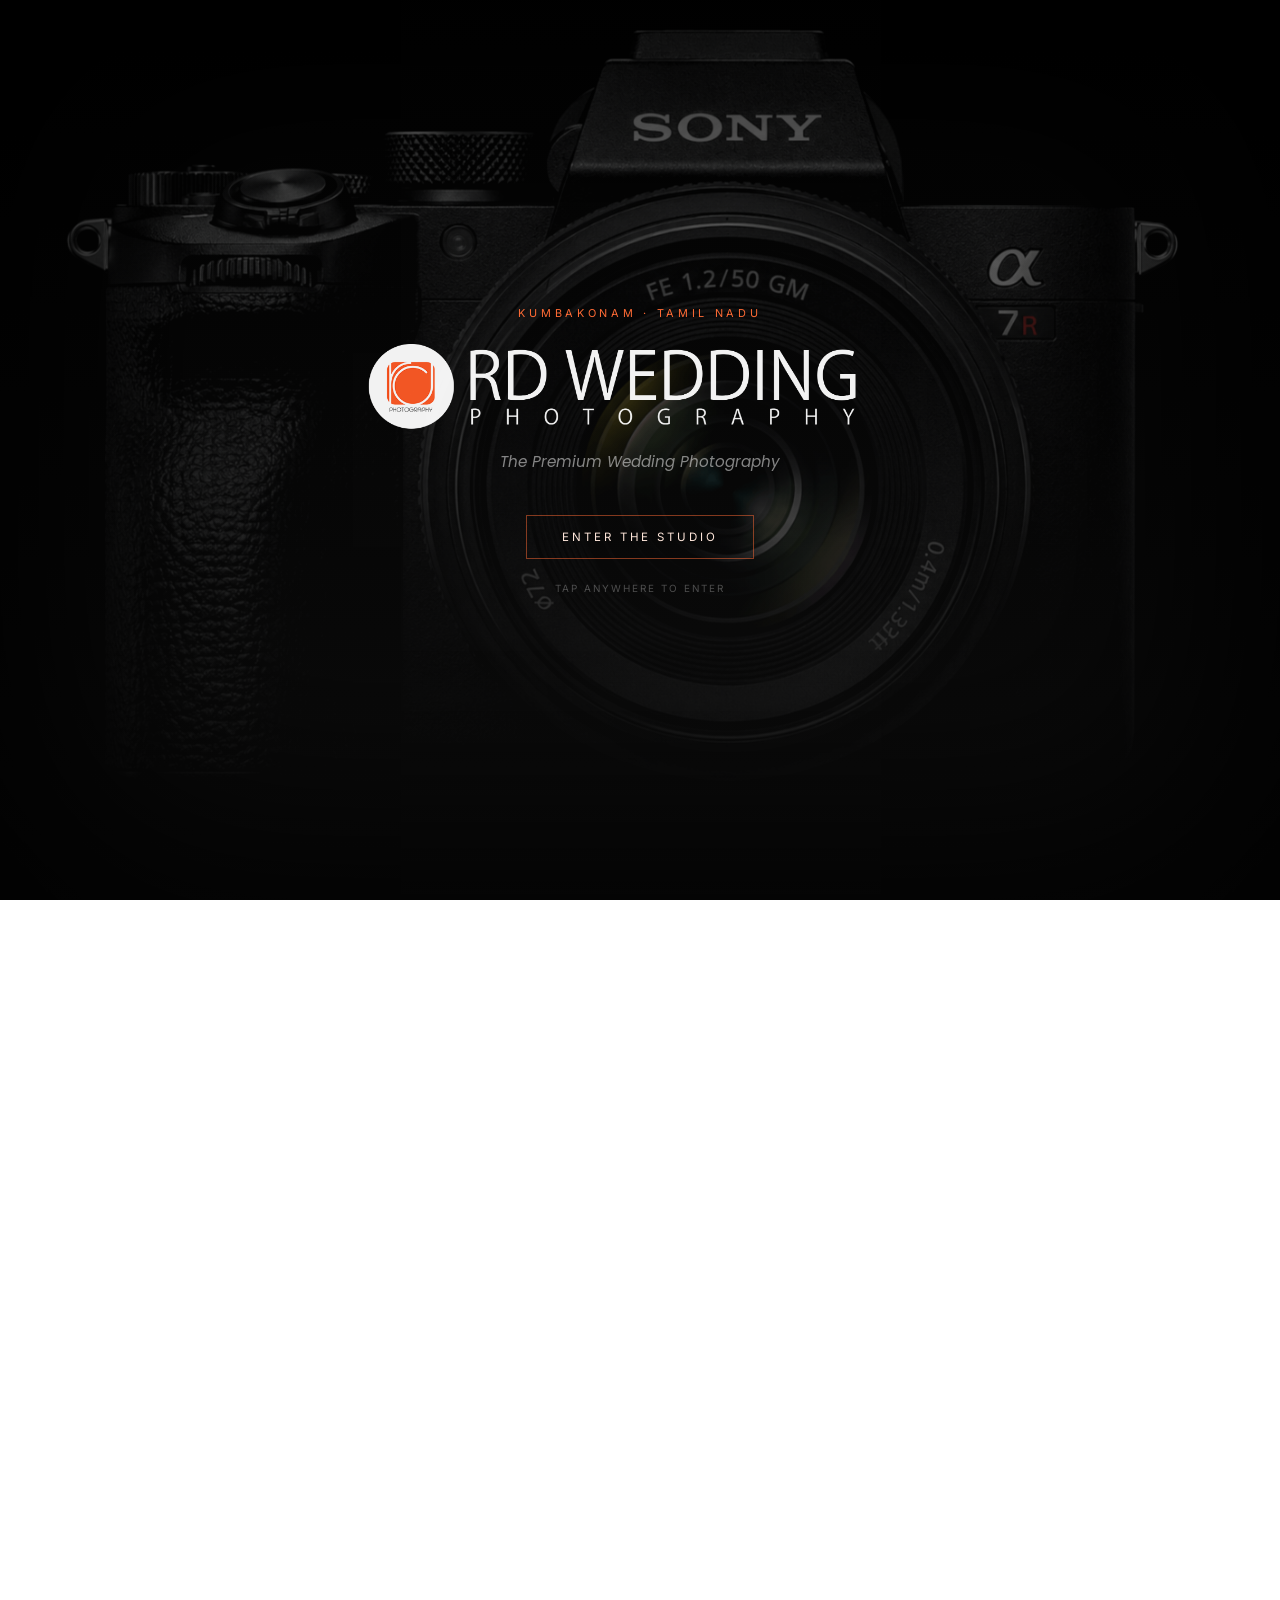
==== index.html @ 3d14898c "Update print statement from 'Hello' to 'Goodbye'" ====
<!DOCTYPE html>
<html lang="en">
<head>
<meta charset="UTF-8">
<meta name="viewport" content="width=device-width, initial-scale=1.0">
<title>RD Photography — Cinematic Wedding &amp; Portrait Studio, kumbakonam</title>
<link rel="icon" type="image/png" href="assets/images/RD LOGO FOR wepsite.png">
<meta name="description" content="Ultra-premium cinematic wedding and portrait photography across Tamil Nadu.">

<link rel="preconnect" href="https://fonts.googleapis.com">
<link rel="preconnect" href="https://fonts.gstatic.com" crossorigin>
<link href="https://fonts.googleapis.com/css2?family=Poppins:ital,wght@0,300;0,400;0,500;0,600;1,400;1,500&family=Inter:wght@400;500;600;700&family=JetBrains+Mono:wght@400;500&display=swap" rel="stylesheet">

<link rel="stylesheet" href="assets/css/intro.css">
<link rel="stylesheet" href="assets/css/style.css">

<script src="https://cdnjs.cloudflare.com/ajax/libs/gsap/3.12.5/gsap.min.js"></script>
<script src="https://cdnjs.cloudflare.com/ajax/libs/gsap/3.12.5/ScrollTrigger.min.js"></script>
</head>
<body>

<div class="intro" id="rdIntro">
  <div class="intro-cam-wrap">
    <img src="assets/images/camera-intro.png" alt="Camera" class="intro-cam-img" id="introCamImg">
  </div>
  <div class="intro-glow" id="introGlow"></div>
  <div class="intro-particles" id="introParticles"></div>
  <div class="intro-vignette"></div>
  <div class="intro-content">
   
    <p class="intro-eyebrow">Kumbakonam · Tamil Nadu</p>
     <img class="intro-logo" src="assets/images/corner logo 2.png" alt="RD Photography logo">
    <p class="intro-tagline">The Premium Wedding Photography</p>
    <button class="intro-enter-btn" id="introEnterBtn" type="button">Enter the Studio</button>
    <p class="intro-tap-hint">Tap anywhere to enter</p>
  </div>
</div>


<div id="site">

  <nav class="nav" id="nav">
    <a href="#home" class="nav-logo"><img src="assets/images/RD LOGO FOR wepsite.png" alt="RD Photography logo" class="nav-logo-img">RD PHOTOGRAPHY</a>
    <ul class="nav-links">
      <li><a href="#home" class="active">Home</a></li>
      <li><a href="#about">About</a></li>
      <li><a href="#services">Services</a></li>
      <li><a href="#portfolio">Portfolio</a></li>
      <li><a href="#films">Wedding-Promo</a></li>
      <li><a href="#contact">Contact</a></li>
    </ul>
    <a href="#contact" class="nav-cta">Get Started</a>
    <button class="nav-burger" id="navBurger" aria-label="Menu"><span></span><span></span><span></span></button>
  </nav>

  <div class="mobile-menu" id="mobileMenu">
    <a href="#home">Home</a>
    <a href="#about">About</a>
    <a href="#services">Services</a>
    <a href="#portfolio">Portfolio</a>
    <a href="#films">Wedding-Promo</a>
    <a href="#contact">Contact</a>
  </div>

  <!-- HERO -->
  <section class="hero" id="home">
    <div class="hero-glow"></div>

    <div class="hero-copy">
      <p class="hero-eyebrow">Cinematic Wedding &amp; Portrait Studio</p>
      <h1 class="hero-title">We <em>Freeze</em> Your Beautiful Memories</h1>
      <p class="hero-desc">A Tamil Nadu-based studio crafting cinematic wedding films and portraits across Tamil Nadu — built on patience, presence, and an eye for the moment nobody else saw.</p>

      <div class="hero-ctas">
        <a href="#contact" class="btn-primary">Book Your Date →</a>
        <a href="wedding-films.html" class="btn-play">
          <span class="btn-play-icon">
            <svg width="14" height="14" viewBox="0 0 24 24" fill="currentColor"><path d="M8 5v14l11-7z"/></svg>
          </span>
          Watch Our Reel
        </a>
      </div>

      <div class="hero-stats">
        <div class="stat-item">
          <div class="stat-num" data-count="500"><span class="num-val">0</span><span>+</span></div>
          <div class="stat-lbl">Weddings Shot</div>
        </div>
        <div class="stat-item">
          <div class="stat-num" data-count="7"><span class="num-val">0</span><span>+</span></div>
          <div class="stat-lbl">Years Experience</div>
        </div>
        <div class="stat-item">
          <div class="stat-num" data-count="126"><span class="num-val">0</span><span>+</span></div>
          <div class="stat-lbl">5★ Reviews</div>
        </div>
      </div>
    </div>

    <div class="hero-visual">
      <div class="hero-slider" id="heroSlider">
        <div class="hero-slide">
          <img src="assets/images/scrolling/1.jpeg" alt="RD Photography behind the lens" loading="lazy">
        </div>
        <div class="hero-slide">
          <img src="assets/images/scrolling/2.jpg" alt="RD Photography wedding moment" loading="lazy">
        </div>
        <div class="hero-slide">
          <img src="assets/images/scrolling/3.jpg" alt="RD Photography wedding moment" loading="lazy">
        </div>
         <div class="hero-slide">
          <img src="assets/images/scrolling/4.jpeg" alt="RD Photography wedding moment" loading="lazy">
        </div>
         <div class="hero-slide">
          <img src="assets/images/scrolling/5.jpg" alt="RD Photography wedding moment" loading="lazy">
        </div>
         <div class="hero-slide">
          <img src="assets/images/scrolling/6.jpg" alt="RD Photography wedding moment" loading="lazy">
        </div>
           <div class="hero-slide">
          <img src="assets/images/scrolling/7.jpg" alt="RD Photography behind the lens" loading="lazy">
        </div>
         <div class="hero-slide">
          <img src="assets/images/scrolling/8.jpg" alt="RD Photography behind the lens" loading="lazy">
        </div>
         <div class="hero-slide">
          <img src="assets/images/scrolling/9.jpg" alt="RD Photography behind the lens" loading="lazy">
        </div>
        <div class="hero-slide">
          <img src="assets/images/scrolling/10.jpg" alt="RD Photography wedding moment" loading="lazy">
        </div>
        <div class="hero-slide">
          <img src="assets/images/scrolling/11.jpg" alt="RD Photography wedding moment" loading="lazy">
        </div>
        <div class="hero-slide">
          <img src="assets/images/scrolling/12.jpg" alt="RD Photography wedding moment" loading="lazy">
        </div>
        <div class="hero-slide">
          <img src="assets/images/scrolling/13.jpg" alt="RD Photography wedding moment" loading="lazy">
        </div>
        <div class="hero-slide">
          <img src="assets/images/scrolling/14.jpg" alt="RD Photography wedding moment" loading="lazy">
        </div>
        <div class="hero-slide">
          <img src="assets/images/scrolling/15.jpg" alt="RD Photography wedding moment" loading="lazy">
        </div>
        <div class="hero-slide">
          <img src="assets/images/scrolling/16.jpg" alt="RD Photography wedding moment" loading="lazy">
        </div>
        <div class="hero-slide">
          <img src="assets/images/scrolling/17.jpg" alt="RD Photography wedding moment" loading="lazy">
        </div>
        <div class="hero-slide">
          <img src="assets/images/scrolling/18.jpg" alt="RD Photography wedding moment" loading="lazy">
        </div>
        <div class="hero-slide">
          <img src="assets/images/scrolling/19.jpg" alt="RD Photography wedding moment" loading="lazy">
        </div>
        <div class="hero-slide">
          <img src="assets/images/scrolling/20.jpg" alt="RD Photography wedding moment" loading="lazy">
        </div>
        <div class="hero-slide">
          <img src="assets/images/scrolling/21.jpg" alt="RD Photography wedding moment" loading="lazy">
        </div>
        <div class="hero-slide">
          <img src="assets/images/scrolling/22.jpg" alt="RD Photography wedding moment" loading="lazy">
        </div>
        <div class="hero-slide">
          <img src="assets/images/scrolling/23.jpg" alt="RD Photography wedding moment" loading="lazy">
        </div>
        <div class="hero-slide">
          <img src="assets/images/scrolling/24.jpg" alt="RD Photography wedding moment" loading="lazy">
        </div>
        <div class="hero-slide">
          <img src="assets/images/scrolling/25.jpg" alt="RD Photography wedding moment" loading="lazy">
        </div>
        <div class="hero-slide">
          <img src="assets/images/scrolling/26.jpg" alt="RD Photography wedding moment" loading="lazy">
        </div>
        <div class="hero-slide">
          <img src="assets/images/scrolling/27.jpg" alt="RD Photography wedding moment" loading="lazy">
        </div>
        <div class="hero-slide">
          <img src="assets/images/scrolling/28.jpg" alt="RD Photography wedding moment" loading="lazy">
        </div>
        <div class="hero-slide">
          <img src="assets/images/scrolling/29.jpg" alt="RD Photography wedding moment" loading="lazy">
        </div>
        <div class="hero-slide">
          <img src="assets/images/scrolling/30.jpg" alt="RD Photography wedding moment" loading="lazy">
        </div>
        <div class="hero-slide">
          <img src="assets/images/scrolling/31.jpg" alt="RD Photography wedding moment" loading="lazy">
        </div>
        <div class="hero-slide">
          <img src="assets/images/scrolling/32.jpg" alt="RD Photography wedding moment" loading="lazy">
        </div>
        <div class="hero-slide">
          <img src="assets/images/scrolling/33.jpg" alt="RD Photography wedding moment" loading="lazy">
        </div>
        <div class="hero-slide">
          <img src="assets/images/scrolling/34.jpg" alt="RD Photography wedding moment" loading="lazy">
        </div>
        <div class="hero-slide">
          <img src="assets/images/scrolling/35.jpg" alt="RD Photography wedding moment" loading="lazy">
        </div>
        <div class="hero-slide">
          <img src="assets/images/scrolling/36.jpg" alt="RD Photography wedding moment" loading="lazy">
        </div>
        <div class="hero-slide">
          <img src="assets/images/scrolling/37.jpg" alt="RD Photography wedding moment" loading="lazy">
        </div>
        <div class="hero-slide">
          <img src="assets/images/scrolling/38.jpg" alt="RD Photography wedding moment" loading="lazy">
        </div>


      </div>
      <button class="hero-slider-arrow prev" id="heroPrev" aria-label="Previous slide">
        <svg width="16" height="16" viewBox="0 0 24 24" fill="none" stroke="currentColor" stroke-width="2.4"><path d="M15 18l-6-6 6-6"/></svg>
      </button>
      <button class="hero-slider-arrow next" id="heroNext" aria-label="Next slide">
        <svg width="16" height="16" viewBox="0 0 24 24" fill="none" stroke="currentColor" stroke-width="2.4"><path d="M9 18l6-6-6-6"/></svg>
      </button>
      <div class="hero-slider-dots" id="heroDots"></div>
    </div>

    <div class="hero-scroll">

    </div>
  </section>

  <!-- ABOUT -->
<section class="about" id="about">  
    <div class="about-visual reveal">  
      <div class="about-frame">  
        <span class="about-frame-corner tl"></span>  
        <span class="about-frame-corner br"></span>  
        <img src="assets/images/founder.jpg" alt="Wedding photographer from Kumbakonam and Thiruppanandal" loading="lazy">  
        <div class="about-caption">
          <p class="about-name">Mohamed Rasideen</p>
          <p class="about-role">Founder of RD Photography</p>
        </div>
      
      </div>  
  
      <div class="about-stat-card">  
        <div class="about-stat"> 
          <b>7+</b> 
          <span>Years Experience</span> 
        </div>  
  
        <div class="about-stat"> 
          <b>4</b> 
          <span>Years Gulf Experience</span> 
        </div>  
      </div>  
    </div>  
  
    <div class="about-copy reveal">  
      <p class="tag">Our Story</p>  
  
      <h2 class="section-title"> 
        Capturing <em>Timeless Moments</em> Across Tamil Nadu 
      </h2>  

  
      <p class="about-quote"> 
        "Every celebration has a story. We capture it with passion and a premium touch." 
      </p> 
      
      
  
      <p class="about-body"> 
        Based in <strong>Tamil Nadu</strong>, 
        we bring <strong>7+ years of experience</strong> in wedding photography and 
        videography, including <strong>4 years of professional experience in the Gulf</strong>. 
      </p>  
  
      <p class="about-body"> 
        We capture weddings through <strong>premium photography and cinematic videography</strong>, 
        preserving every emotion, detail, and unforgettable moment of your special day. 
      </p>  
  
      <div class="about-detail-list">  
        <div class="about-detail">  
          <span class="about-detail-icon">  
            <svg width="13" height="13" viewBox="0 0 24 24" fill="none" stroke="currentColor" stroke-width="2.4">
              <polyline points="20 6 9 17 4 12"/>
            </svg>  
          </span>  
          Photography & Cinematic Videography 
        </div>  
  
        <div class="about-detail">  
          <span class="about-detail-icon">  
            <svg width="13" height="13" viewBox="0 0 24 24" fill="none" stroke="currentColor" stroke-width="2.4">
              <polyline points="20 6 9 17 4 12"/>
            </svg>  
          </span>  
          Premium Wedding Storytelling 
        </div>  
  
        <div class="about-detail">  
          <span class="about-detail-icon">  
            <svg width="13" height="13" viewBox="0 0 24 24" fill="none" stroke="currentColor" stroke-width="2.4">
              <polyline points="20 6 9 17 4 12"/>
            </svg>  
          </span>  
          Cinematic Wedding Promos & Highlights
        </div>  
      </div>  
  
      <a href="#contact" class="btn-outline"> 
        Book a Consultation → 
      </a>  
    </div> 
</section>

<section class="stats" id="stats">
    <div class="stats-top reveal">
      <p class="tag">By The Numbers</p>
      <h2 class="section-title">Trusted by <em>hundreds</em> of couples</h2>
    </div>

    <div class="stats-grid reveal-stagger">
      <div class="stat-block">
        <div class="stat-num" data-count="500"><span class="num-val">0</span><span>+</span></div>
        <div class="stat-lbl">Weddings Shot</div>
      </div>
      <div class="stat-block">
        <div class="stat-num" data-count="7"><span class="num-val">0</span><span>+</span></div>
        <div class="stat-lbl">Years Experience</div>
      </div>
      <div class="stat-block">
        <div class="stat-num" data-count="300"><span class="num-val">0</span><span>+</span></div>
        <div class="stat-lbl">Happy Couples</div>
      </div>
      <div class="stat-block">
        <div class="stat-num" data-count="12"><span class="num-val">0</span><span>+</span></div>
        <div class="stat-lbl">Team Members</div>
      </div>
    </div>
  </section>


  <!-- FEATURED PORTFOLIO -->
  <section class="portfolio" id="portfolio">
    <div class="portfolio-top reveal">
      <p class="tag">Featured Portfolio</p>
      <h2 class="section-title">A glimpse of <em>our work</em></h2>
    </div>

<!-- <div class="portfolio-filters reveal">
  <a class="pf-btn active" href="portfolio.html">All</a>
  <a class="pf-btn" href="portfolio.html?category=wedding">Wedding</a>
  <a class="pf-btn" href="portfolio.html?category=pre-wedding">Pre-Wedding</a>
  <a class="pf-btn" href="portfolio.html?category=reception">Reception</a>
  <a class="pf-btn" href="portfolio.html?category=outdoor">Outdoor</a>
  <a class="pf-btn" href="portfolio.html?category=drone">Drone</a>
</div> -->

    <div class="portfolio-grid reveal">

      <div class="pf-item" >
        <img src="assets/images/gallery-25.jpeg" loading="lazy">
        <span class="pf-zoom"><svg width="15" height="15" viewBox="0 0 24 24" fill="none" stroke="currentColor" stroke-width="2"><circle cx="11" cy="11" r="7"/><path d="M21 21l-4.3-4.3"/></svg></span>
      </div>
      <div class="pf-item" >
        <img src="assets/images/gallery-1.jpg"  loading="lazy">
        <span class="pf-zoom"><svg width="15" height="15" viewBox="0 0 24 24" fill="none" stroke="currentColor" stroke-width="2"><circle cx="11" cy="11" r="7"/><path d="M21 21l-4.3-4.3"/></svg></span>
      </div>
      <div class="pf-item">
        <img src="assets/images/gallery-2.jpg"  loading="lazy">
        <span class="pf-zoom"><svg width="15" height="15" viewBox="0 0 24 24" fill="none" stroke="currentColor" stroke-width="2"><circle cx="11" cy="11" r="7"/><path d="M21 21l-4.3-4.3"/></svg></span>
      
      </div>
      <div class="pf-item" >
        <img src="assets/images/gallery-3.jpg"  loading="lazy">
        <span class="pf-zoom"><svg width="15" height="15" viewBox="0 0 24 24" fill="none" stroke="currentColor" stroke-width="2"><circle cx="11" cy="11" r="7"/><path d="M21 21l-4.3-4.3"/></svg></span>
        
      </div>
      <div class="pf-item" >
        <img src="assets/images/gallery-22.jpeg"  loading="lazy">
        <span class="pf-zoom"><svg width="15" height="15" viewBox="0 0 24 24" fill="none" stroke="currentColor" stroke-width="2"><circle cx="11" cy="11" r="7"/><path d="M21 21l-4.3-4.3"/></svg></span>
        
      </div>
      <div class="pf-item" >
        <img src="assets/images/gallery-4.jpg"  loading="lazy">
        <span class="pf-zoom"><svg width="15" height="15" viewBox="0 0 24 24" fill="none" stroke="currentColor" stroke-width="2"><circle cx="11" cy="11" r="7"/><path d="M21 21l-4.3-4.3"/></svg></span>
        
      </div>
      <div class="pf-item" >
        <img src="assets/images/gallery-5.jpg"  loading="lazy">
        <span class="pf-zoom"><svg width="15" height="15" viewBox="0 0 24 24" fill="none" stroke="currentColor" stroke-width="2"><circle cx="11" cy="11" r="7"/><path d="M21 21l-4.3-4.3"/></svg></span>
        
      </div>
      <div class="pf-item" >
        <img src="assets/images/gallery-23.jpeg"  loading="lazy">
        <span class="pf-zoom"><svg width="15" height="15" viewBox="0 0 24 24" fill="none" stroke="currentColor" stroke-width="2"><circle cx="11" cy="11" r="7"/><path d="M21 21l-4.3-4.3"/></svg></span>
 
      </div>
      <div class="pf-item">
        <img src="assets/images/gallery-21.jpeg"  loading="lazy">
        <span class="pf-zoom"><svg width="15" height="15" viewBox="0 0 24 24" fill="none" stroke="currentColor" stroke-width="2"><circle cx="11" cy="11" r="7"/><path d="M21 21l-4.3-4.3"/></svg></span>

      </div>
      <div class="pf-item">
        <img src="assets/images/gallery-28.jpeg"  loading="lazy">
        <span class="pf-zoom"><svg width="15" height="15" viewBox="0 0 24 24" fill="none" stroke="currentColor" stroke-width="2"><circle cx="11" cy="11" r="7"/><path d="M21 21l-4.3-4.3"/></svg></span>
        
      </div>
       <div class="pf-item" >
        <img src="assets/images/gallery-6.jpeg"  loading="lazy">
        <span class="pf-zoom"><svg width="15" height="15" viewBox="0 0 24 24" fill="none" stroke="currentColor" stroke-width="2"><circle cx="11" cy="11" r="7"/><path d="M21 21l-4.3-4.3"/></svg></span>
       
      </div>
      <div class="pf-item">
        <img src="assets/images/gallery-31.jpeg"  loading="lazy">
        <span class="pf-zoom"><svg width="15" height="15" viewBox="0 0 24 24" fill="none" stroke="currentColor" stroke-width="2"><circle cx="11" cy="11" r="7"/><path d="M21 21l-4.3-4.3"/></svg></span>

      </div>
    </div>

    <div class="portfolio-cta reveal">
      <a href="portfolio.html" class="btn-primary">View Full Portfolio →</a>
    </div>
  </section>


  <!-- WEDDING FILMS -->
<section class="films" id="films">
    <div class="films-top">
      <div class="reveal">
        <p class="tag">Wedding Films</p>
        <h2 class="section-title">Cinematic <em>wedding stories</em></h2>
      </div>
    </div>

    <div class="films-track reveal" id="filmsTrack">
      
      <div class="film-card" data-src="videos/video4.mp4">
        <div class="film-thumb">
          <video src="videos/video4.mp4" muted playsinline preload="metadata"></video>
          <span class="film-play">
            <svg width="18" height="18" viewBox="0 0 24 24" fill="currentColor"><path d="M8 5v14l11-7z"/></svg>
          </span>
        </div>
        <div class="film-name">Wedding Film</div>
        <div class="film-meta">Cinematic Wedding Story</div>
      </div>

      <div class="film-card" data-src="videos/videoplayback.mp4">
        <div class="film-thumb">
          <video src="videos/videoplayback.mp4" muted playsinline preload="metadata"></video>
          <span class="film-play">
            <svg width="18" height="18" viewBox="0 0 24 24" fill="currentColor"><path d="M8 5v14l11-7z"/></svg>
          </span>
        </div>
        <div class="film-name">Wedding Film</div>
        <div class="film-meta">Cinematic Wedding Story</div>
      </div>
      <div class="film-card" data-src="videos/video2.mp4">
        <div class="film-thumb">
          <video src="videos/video2.mp4" muted playsinline preload="metadata"></video>
          <span class="film-play">
            <svg width="18" height="18" viewBox="0 0 24 24" fill="currentColor"><path d="M8 5v14l11-7z"/></svg>
          </span>
        </div>
        <div class="film-name">Wedding Film</div>
        <div class="film-meta">Cinematic Wedding Story</div>
      </div>
      <div class="film-card" data-src="videos/video3.mp4">
        <div class="film-thumb">
          <video src="videos/video3.mp4" muted playsinline preload="metadata"></video>
          <span class="film-play">
            <svg width="18" height="18" viewBox="0 0 24 24" fill="currentColor"><path d="M8 5v14l11-7z"/></svg>
          </span>
        </div>
        <div class="film-name">Wedding Film</div>
        <div class="film-meta">Cinematic Wedding Story</div>
      </div>
      
      <div class="film-card" data-src="videos/video5.mp4">
        <div class="film-thumb">
          <video src="videos/video5.mp4" muted playsinline preload="metadata"></video>
          <span class="film-play">
            <svg width="18" height="18" viewBox="0 0 24 24" fill="currentColor"><path d="M8 5v14l11-7z"/></svg>
          </span>
        </div>
        <div class="film-name">Wedding Film</div>
        <div class="film-meta">Cinematic Wedding Story</div>
      </div>
      <div class="film-card" data-src="videos/videoplayback (1).mp4">
        <div class="film-thumb">
          <video src="videos/videoplayback (1).mp4" muted playsinline preload="metadata"></video>
          <span class="film-play">
            <svg width="18" height="18" viewBox="0 0 24 24" fill="currentColor"><path d="M8 5v14l11-7z"/></svg>
          </span>
        </div>
        <div class="film-name">Wedding Film</div>
        <div class="film-meta">Cinematic Wedding Story</div>
      </div>
      <div class="film-card" data-src="videos/videoplayback (2).mp4">
        <div class="film-thumb">
          <video src="videos/videoplayback (2).mp4" muted playsinline preload="metadata"></video>
          <span class="film-play">
            <svg width="18" height="18" viewBox="0 0 24 24" fill="currentColor"><path d="M8 5v14l11-7z"/></svg>
          </span>
        </div>
        <div class="film-name">Wedding Film</div>
        <div class="film-meta">Cinematic Wedding Story</div>
      </div>
      <div class="film-card" data-src="videos/videoplayback (3).mp4">
        <div class="film-thumb">
          <video src="videos/videoplayback (3).mp4" muted playsinline preload="metadata"></video>
          <span class="film-play">
            <svg width="18" height="18" viewBox="0 0 24 24" fill="currentColor"><path d="M8 5v14l11-7z"/></svg>
          </span>
        </div>
        <div class="film-name">Wedding Film</div>
        <div class="film-meta">Cinematic Wedding Story</div>
      </div>

    </div>

    <div class="films-cta reveal">
      <a href="wedding-films.html" class="btn-outline">View All Videos →</a>
    </div>
  </section>

    <!-- GALLERY -->
  <section class="gallery" id="gallery">
    <div class="gallery-top reveal">
      <p class="tag">Gallery</p>
      <h2 class="section-title">Moments we've <em>preserved</em></h2>
    </div>

    <div class="gallery-mosaic reveal">
      <div class="gallery-track" id="galleryTrack">
        <div class="gl-item">
          <img src="assets/images/gallery-24.jpeg" alt="Wedding ceremony" loading="lazy">
          <div class="gl-overlay"><span class="gl-label">The Ceremony</span></div>
        </div>
        <div class="gl-item">
          <img src="assets/images/scrolling/19.jpg" alt="Wedding ceremony" loading="lazy">
          <div class="gl-overlay"><span class="gl-label">The Ceremony</span></div>
        </div>
        <div class="gl-item">
          <img src="assets/images/scrolling/36.jpg" alt="Bridal portrait" loading="lazy">
          <div class="gl-overlay"><span class="gl-label">Bridal Portrait</span></div>
        </div>
        <div class="gl-item">
          <img src="assets/images/scrolling/37.jpg" alt="Wedding couple" loading="lazy">
          <div class="gl-overlay"><span class="gl-label">Together</span></div>
        </div>
        <div class="gl-item">
          <img src="assets/images/gallery-26.jpeg" alt="Wedding couple" loading="lazy">
          <div class="gl-overlay"><span class="gl-label">Together</span></div>
        </div>
        <div class="gl-item">
          <img src="assets/images/gallery-12.jpeg" alt="Candid wedding moment" loading="lazy">
          <div class="gl-overlay"><span class="gl-label">Candid</span></div>
        </div>
        <div class="gl-item">
          <img src="assets/images/scrolling/12.jpg" alt="Reception detail" loading="lazy">
          <div class="gl-overlay"><span class="gl-label">Reception</span></div>
        </div>
        <div class="gl-item">
          <img src="assets/images/scrolling/8.jpg" alt="Outdoor wedding shoot" loading="lazy">
          <div class="gl-overlay"><span class="gl-label">Outdoors</span></div>
        </div>
        <!-- duplicate set — makes the loop seamless (track scrolls exactly one set's width, then resets unnoticed) -->
        <div class="gl-item" aria-hidden="true">
          <img src="assets/images/gallery-24.jpeg" alt="" loading="lazy">
          <div class="gl-overlay"><span class="gl-label">The Ceremony</span></div>
        </div>
        <div class="gl-item" aria-hidden="true">
          <img src="assets/images/scrolling/19.jpg" alt="" loading="lazy">
          <div class="gl-overlay"><span class="gl-label">The Ceremony</span></div>
        </div>
        <div class="gl-item" aria-hidden="true">
          <img src="assets/images/scrolling/36.jpg" alt="" loading="lazy">
          <div class="gl-overlay"><span class="gl-label">Bridal Portrait</span></div>
        </div>
        <div class="gl-item" aria-hidden="true">
          <img src="assets/images/scrolling/37.jpg" alt="" loading="lazy">
          <div class="gl-overlay"><span class="gl-label">Together</span></div>
        </div>
        <div class="gl-item" aria-hidden="true">
          <img src="assets/images/scrolling/26.jpg" alt="" loading="lazy">
          <div class="gl-overlay"><span class="gl-label">Together</span></div>
        </div>
        <div class="gl-item" aria-hidden="true">
          <img src="assets/images/scrolling/12.jpg" alt="" loading="lazy">
          <div class="gl-overlay"><span class="gl-label">Reception</span></div>
        </div>
        <div class="gl-item" aria-hidden="true">
          <img src="assets/images/8.jpeg" alt="" loading="lazy">
          <div class="gl-overlay"><span class="gl-label">Outdoors</span></div>
        </div>
        
      </div>
    </div>
  </section>

   <!-- INSTAGRAM FEED -->
  <section class="instagram" id="instagram">
    <div class="insta-top reveal">
      <p class="tag">Follow Along</p>
       <h2 class="section-title">If You Need More Info <em>Instagram <span class="insta-icon-inline"><svg viewBox="0 0 24 24" fill="none" stroke="currentColor" stroke-width="1.8"><rect x="3" y="3" width="18" height="18" rx="5"/><circle cx="12" cy="12" r="4"/><circle cx="17.2" cy="6.8" r="1"/></svg></span></em></h2>
      <a href="https://instagram.com/rd__photography______" target="_blank" rel="noopener" class="insta-handle">@rd__photography______</a>
    </div>

    <div class="insta-grid reveal-stagger">
      <a class="insta-item" href="https://instagram.com/rd__photography______" target="_blank" rel="noopener">
        <img src="assets/images/gallery-15.jpeg" alt="Wedding ceremony moment on Instagram" loading="lazy">
        <div class="insta-overlay">
          <svg width="18" height="18" viewBox="0 0 24 24" fill="none" stroke="currentColor" stroke-width="2"><path d="M20.84 4.61a5.5 5.5 0 0 0-7.78 0L12 5.67l-1.06-1.06a5.5 5.5 0 0 0-7.78 7.78l1.06 1.06L12 21.23l7.78-7.78 1.06-1.06a5.5 5.5 0 0 0 0-7.78z"/></svg>
        </div>
      </a>
      <a class="insta-item" href="https://instagram.com/rd__photography______" target="_blank" rel="noopener">
        <img src="assets/images/gallery-16.jpeg" alt="Bridal portrait on Instagram" loading="lazy">
        <div class="insta-overlay">
          <svg width="18" height="18" viewBox="0 0 24 24" fill="none" stroke="currentColor" stroke-width="2"><path d="M20.84 4.61a5.5 5.5 0 0 0-7.78 0L12 5.67l-1.06-1.06a5.5 5.5 0 0 0-7.78 7.78l1.06 1.06L12 21.23l7.78-7.78 1.06-1.06a5.5 5.5 0 0 0 0-7.78z"/></svg>
        </div>
      </a>
      <a class="insta-item" href="https://instagram.com/rd__photography______" target="_blank" rel="noopener">
        <img src="assets/images/gallery-17.jpeg" alt="Pre-wedding couple portrait on Instagram" loading="lazy">
        <div class="insta-overlay">
          <svg width="18" height="18" viewBox="0 0 24 24" fill="none" stroke="currentColor" stroke-width="2"><path d="M20.84 4.61a5.5 5.5 0 0 0-7.78 0L12 5.67l-1.06-1.06a5.5 5.5 0 0 0-7.78 7.78l1.06 1.06L12 21.23l7.78-7.78 1.06-1.06a5.5 5.5 0 0 0 0-7.78z"/></svg>
        </div>
      </a>
      <a class="insta-item" href="https://instagram.com/rd__photography______" target="_blank" rel="noopener">
        <img src="assets/images/gallery-18.jpeg" alt="Aerial drone shot on Instagram" loading="lazy">
        <div class="insta-overlay">
          <svg width="18" height="18" viewBox="0 0 24 24" fill="none" stroke="currentColor" stroke-width="2"><path d="M20.84 4.61a5.5 5.5 0 0 0-7.78 0L12 5.67l-1.06-1.06a5.5 5.5 0 0 0-7.78 7.78l1.06 1.06L12 21.23l7.78-7.78 1.06-1.06a5.5 5.5 0 0 0 0-7.78z"/></svg>
        </div>
      </a>
      <a class="insta-item" href="https://instagram.com/rd__photography______" target="_blank" rel="noopener">
        <img src="assets/images/gallery-19.jpeg" alt="Candid wedding moment on Instagram" loading="lazy">
        <div class="insta-overlay">
          <svg width="18" height="18" viewBox="0 0 24 24" fill="none" stroke="currentColor" stroke-width="2"><path d="M20.84 4.61a5.5 5.5 0 0 0-7.78 0L12 5.67l-1.06-1.06a5.5 5.5 0 0 0-7.78 7.78l1.06 1.06L12 21.23l7.78-7.78 1.06-1.06a5.5 5.5 0 0 0 0-7.78z"/></svg>
        </div>
      </a>
      <a class="insta-item" href="https://instagram.com/rd__photography______" target="_blank" rel="noopener">
        <img src="assets/images/gallery-20.jpeg" alt="Reception celebration on Instagram" loading="lazy">
        <div class="insta-overlay">
          <svg width="18" height="18" viewBox="0 0 24 24" fill="none" stroke="currentColor" stroke-width="2"><path d="M20.84 4.61a5.5 5.5 0 0 0-7.78 0L12 5.67l-1.06-1.06a5.5 5.5 0 0 0-7.78 7.78l1.06 1.06L12 21.23l7.78-7.78 1.06-1.06a5.5 5.5 0 0 0 0-7.78z"/></svg>
        </div>
      </a>
    </div>

    <div class="insta-cta reveal">
      <a href="https://instagram.com/rd__photography______" target="_blank" rel="noopener" class="btn-primary">Follow Us →</a>
    </div>
  </section>

  <!-- TESTIMONIALS -->
  <section class="testimonials" id="testimonials">
    <div class="testi-top reveal">
      <p class="tag">Testimonials</p>
      <h2 class="section-title">Kind words from <em>real couples</em></h2>
      <div class="testi-rating">
        <span class="testi-stars">
          <svg width="14" height="14" viewBox="0 0 24 24" fill="currentColor"><path d="M12 2l2.4 7.4H22l-6 4.4 2.3 7.2L12 16.6l-6.3 4.4 2.3-7.2-6-4.4h7.6z"/></svg>
          <svg width="14" height="14" viewBox="0 0 24 24" fill="currentColor"><path d="M12 2l2.4 7.4H22l-6 4.4 2.3 7.2L12 16.6l-6.3 4.4 2.3-7.2-6-4.4h7.6z"/></svg>
          <svg width="14" height="14" viewBox="0 0 24 24" fill="currentColor"><path d="M12 2l2.4 7.4H22l-6 4.4 2.3 7.2L12 16.6l-6.3 4.4 2.3-7.2-6-4.4h7.6z"/></svg>
          <svg width="14" height="14" viewBox="0 0 24 24" fill="currentColor"><path d="M12 2l2.4 7.4H22l-6 4.4 2.3 7.2L12 16.6l-6.3 4.4 2.3-7.2-6-4.4h7.6z"/></svg>
          <svg width="14" height="14" viewBox="0 0 24 24" fill="currentColor"><path d="M12 2l2.4 7.4H22l-6 4.4 2.3 7.2L12 16.6l-6.3 4.4 2.3-7.2-6-4.4h7.6z"/></svg>
        </span>
        <span class="testi-rating-txt">5.0 rating · 128 Google reviews</span>
      </div>
    </div>

    <div class="testi-grid reveal-stagger">
      <a class="testi-card" href="https://maps.app.goo.gl/Vv5aAoH9pXBN9sC98">
        <span class="testi-quote-mark">“</span>
        <div class="testi-stars sm">
          <svg width="12" height="12" viewBox="0 0 24 24" fill="currentColor"><path d="M12 2l2.4 7.4H22l-6 4.4 2.3 7.2L12 16.6l-6.3 4.4 2.3-7.2-6-4.4h7.6z"/></svg>
          <svg width="12" height="12" viewBox="0 0 24 24" fill="currentColor"><path d="M12 2l2.4 7.4H22l-6 4.4 2.3 7.2L12 16.6l-6.3 4.4 2.3-7.2-6-4.4h7.6z"/></svg>
          <svg width="12" height="12" viewBox="0 0 24 24" fill="currentColor"><path d="M12 2l2.4 7.4H22l-6 4.4 2.3 7.2L12 16.6l-6.3 4.4 2.3-7.2-6-4.4h7.6z"/></svg>
          <svg width="12" height="12" viewBox="0 0 24 24" fill="currentColor"><path d="M12 2l2.4 7.4H22l-6 4.4 2.3 7.2L12 16.6l-6.3 4.4 2.3-7.2-6-4.4h7.6z"/></svg>
          <svg width="12" height="12" viewBox="0 0 24 24" fill="currentColor"><path d="M12 2l2.4 7.4H22l-6 4.4 2.3 7.2L12 16.6l-6.3 4.4 2.3-7.2-6-4.4h7.6z"/></svg>
        </div>
        <p class="testi-text">We had our wedding photos taken by RD Photography, and Alhamdulillah, we are extremely happy with the results. Every single photo turned out beautifully. The album quality is excellent, and the team was very friendly throughout.</p>
        <div class="testi-footer">
          <div class="testi-avatar testi-avatar-g">
            <svg viewBox="0 0 48 48" width="20" height="20"><path fill="#FFC107" d="M43.6 20.5H42V20H24v8h11.3C33.7 32.9 29.3 36 24 36c-6.6 0-12-5.4-12-12s5.4-12 12-12c3.1 0 5.9 1.1 8.1 3l6.1-6.1C34.9 5.5 29.7 3 24 3 12.4 3 3 12.4 3 24s9.4 21 21 21 21-9.4 21-21c0-1.2-.1-2.4-.4-3.5z"/><path fill="#FF3D00" d="M6.3 14.7l6.6 4.8C14.5 15.6 18.9 13 24 13c3.1 0 5.9 1.1 8.1 3l6.1-6.1C34.9 6.5 29.7 4 24 4c-7.9 0-14.6 4.5-18 11.1z"/><path fill="#4CAF50" d="M24 44c5.6 0 10.7-2.1 14.5-5.6l-6.7-5.5C29.6 34.9 26.9 36 24 36c-5.3 0-9.7-3.4-11.3-8.1l-6.6 5.1C9.4 39.6 16.1 44 24 44z"/><path fill="#1976D2" d="M43.6 20.5H42V20H24v8h11.3c-.8 2.3-2.3 4.3-4.3 5.7l6.7 5.5C40.9 36.8 44 30.9 44 24c0-1.2-.1-2.4-.4-3.5z"/></svg>
          </div>
          <div class="testi-who"><b>Mohamed Ibrahim</b><span>Google review</span></div>
        </div>
      </a>

      <a class="testi-card" href="https://maps.app.goo.gl/spnP8b3N3xnMjGE89">
        <span class="testi-quote-mark">“</span>
        <div class="testi-stars sm">
          <svg width="12" height="12" viewBox="0 0 24 24" fill="currentColor"><path d="M12 2l2.4 7.4H22l-6 4.4 2.3 7.2L12 16.6l-6.3 4.4 2.3-7.2-6-4.4h7.6z"/></svg>
          <svg width="12" height="12" viewBox="0 0 24 24" fill="currentColor"><path d="M12 2l2.4 7.4H22l-6 4.4 2.3 7.2L12 16.6l-6.3 4.4 2.3-7.2-6-4.4h7.6z"/></svg>
          <svg width="12" height="12" viewBox="0 0 24 24" fill="currentColor"><path d="M12 2l2.4 7.4H22l-6 4.4 2.3 7.2L12 16.6l-6.3 4.4 2.3-7.2-6-4.4h7.6z"/></svg>
          <svg width="12" height="12" viewBox="0 0 24 24" fill="currentColor"><path d="M12 2l2.4 7.4H22l-6 4.4 2.3 7.2L12 16.6l-6.3 4.4 2.3-7.2-6-4.4h7.6z"/></svg>
          <svg width="12" height="12" viewBox="0 0 24 24" fill="currentColor"><path d="M12 2l2.4 7.4H22l-6 4.4 2.3 7.2L12 16.6l-6.3 4.4 2.3-7.2-6-4.4h7.6z"/></svg>
        </div>
        <p class="testi-text">We had an amazing experience with our wedding photographer. The team was professional, friendly, and captured every special moment beautifully. The photos and videos exceeded our expectations, and the quality was outstanding.</p>
        <div class="testi-footer">
          <div class="testi-avatar testi-avatar-g">
            <svg viewBox="0 0 48 48" width="20" height="20"><path fill="#FFC107" d="M43.6 20.5H42V20H24v8h11.3C33.7 32.9 29.3 36 24 36c-6.6 0-12-5.4-12-12s5.4-12 12-12c3.1 0 5.9 1.1 8.1 3l6.1-6.1C34.9 5.5 29.7 3 24 3 12.4 3 3 12.4 3 24s9.4 21 21 21 21-9.4 21-21c0-1.2-.1-2.4-.4-3.5z"/><path fill="#FF3D00" d="M6.3 14.7l6.6 4.8C14.5 15.6 18.9 13 24 13c3.1 0 5.9 1.1 8.1 3l6.1-6.1C34.9 6.5 29.7 4 24 4c-7.9 0-14.6 4.5-18 11.1z"/><path fill="#4CAF50" d="M24 44c5.6 0 10.7-2.1 14.5-5.6l-6.7-5.5C29.6 34.9 26.9 36 24 36c-5.3 0-9.7-3.4-11.3-8.1l-6.6 5.1C9.4 39.6 16.1 44 24 44z"/><path fill="#1976D2" d="M43.6 20.5H42V20H24v8h11.3c-.8 2.3-2.3 4.3-4.3 5.7l6.7 5.5C40.9 36.8 44 30.9 44 24c0-1.2-.1-2.4-.4-3.5z"/></svg>
          </div>
          <div class="testi-who"><b>Mohamed Shafiq</b><span>Google review</span></div>
        </div>
      </a>

      <a class="testi-card" href="https://maps.app.goo.gl/Aiza5aLTvLGmTc8p7">
        <span class="testi-quote-mark">“</span>
        <div class="testi-stars sm">
          <svg width="12" height="12" viewBox="0 0 24 24" fill="currentColor"><path d="M12 2l2.4 7.4H22l-6 4.4 2.3 7.2L12 16.6l-6.3 4.4 2.3-7.2-6-4.4h7.6z"/></svg>
          <svg width="12" height="12" viewBox="0 0 24 24" fill="currentColor"><path d="M12 2l2.4 7.4H22l-6 4.4 2.3 7.2L12 16.6l-6.3 4.4 2.3-7.2-6-4.4h7.6z"/></svg>
          <svg width="12" height="12" viewBox="0 0 24 24" fill="currentColor"><path d="M12 2l2.4 7.4H22l-6 4.4 2.3 7.2L12 16.6l-6.3 4.4 2.3-7.2-6-4.4h7.6z"/></svg>
          <svg width="12" height="12" viewBox="0 0 24 24" fill="currentColor"><path d="M12 2l2.4 7.4H22l-6 4.4 2.3 7.2L12 16.6l-6.3 4.4 2.3-7.2-6-4.4h7.6z"/></svg>
          <svg width="12" height="12" viewBox="0 0 24 24" fill="currentColor"><path d="M12 2l2.4 7.4H22l-6 4.4 2.3 7.2L12 16.6l-6.3 4.4 2.3-7.2-6-4.4h7.6z"/></svg>
        </div>
        <p class="testi-text">We are extremely happy with the service provided by RD Photography. From the beginning until the final delivery, everything was handled professionally. The team was punctual, creative, and very supportive.</p>
        <div class="testi-footer">
          <div class="testi-avatar testi-avatar-g">
            <svg viewBox="0 0 48 48" width="20" height="20"><path fill="#FFC107" d="M43.6 20.5H42V20H24v8h11.3C33.7 32.9 29.3 36 24 36c-6.6 0-12-5.4-12-12s5.4-12 12-12c3.1 0 5.9 1.1 8.1 3l6.1-6.1C34.9 5.5 29.7 3 24 3 12.4 3 3 12.4 3 24s9.4 21 21 21 21-9.4 21-21c0-1.2-.1-2.4-.4-3.5z"/><path fill="#FF3D00" d="M6.3 14.7l6.6 4.8C14.5 15.6 18.9 13 24 13c3.1 0 5.9 1.1 8.1 3l6.1-6.1C34.9 6.5 29.7 4 24 4c-7.9 0-14.6 4.5-18 11.1z"/><path fill="#4CAF50" d="M24 44c5.6 0 10.7-2.1 14.5-5.6l-6.7-5.5C29.6 34.9 26.9 36 24 36c-5.3 0-9.7-3.4-11.3-8.1l-6.6 5.1C9.4 39.6 16.1 44 24 44z"/><path fill="#1976D2" d="M43.6 20.5H42V20H24v8h11.3c-.8 2.3-2.3 4.3-4.3 5.7l6.7 5.5C40.9 36.8 44 30.9 44 24c0-1.2-.1-2.4-.4-3.5z"/></svg>
          </div>
          <div class="testi-who"><b>Adnan Sami</b><span>Google review</span></div>
        </div>
      </a>

      <a class="testi-card" href="https://maps.app.goo.gl/UpmhQT5fYjDprNhw7">
        <span class="testi-quote-mark">“</span>
        <div class="testi-stars sm">
          <svg width="12" height="12" viewBox="0 0 24 24" fill="currentColor"><path d="M12 2l2.4 7.4H22l-6 4.4 2.3 7.2L12 16.6l-6.3 4.4 2.3-7.2-6-4.4h7.6z"/></svg>
          <svg width="12" height="12" viewBox="0 0 24 24" fill="currentColor"><path d="M12 2l2.4 7.4H22l-6 4.4 2.3 7.2L12 16.6l-6.3 4.4 2.3-7.2-6-4.4h7.6z"/></svg>
          <svg width="12" height="12" viewBox="0 0 24 24" fill="currentColor"><path d="M12 2l2.4 7.4H22l-6 4.4 2.3 7.2L12 16.6l-6.3 4.4 2.3-7.2-6-4.4h7.6z"/></svg>
          <svg width="12" height="12" viewBox="0 0 24 24" fill="currentColor"><path d="M12 2l2.4 7.4H22l-6 4.4 2.3 7.2L12 16.6l-6.3 4.4 2.3-7.2-6-4.4h7.6z"/></svg>
          <svg width="12" height="12" viewBox="0 0 24 24" fill="currentColor"><path d="M12 2l2.4 7.4H22l-6 4.4 2.3 7.2L12 16.6l-6.3 4.4 2.3-7.2-6-4.4h7.6z"/></svg>
        </div>
        <p class="testi-text">Very happy with RD Photography for our wedding. They gave good guidance, made us feel comfortable, and captured every moment nicely with great patience and professionalism.</p>
        <div class="testi-footer">
          <div class="testi-avatar testi-avatar-g">
            <svg viewBox="0 0 48 48" width="20" height="20"><path fill="#FFC107" d="M43.6 20.5H42V20H24v8h11.3C33.7 32.9 29.3 36 24 36c-6.6 0-12-5.4-12-12s5.4-12 12-12c3.1 0 5.9 1.1 8.1 3l6.1-6.1C34.9 5.5 29.7 3 24 3 12.4 3 3 12.4 3 24s9.4 21 21 21 21-9.4 21-21c0-1.2-.1-2.4-.4-3.5z"/><path fill="#FF3D00" d="M6.3 14.7l6.6 4.8C14.5 15.6 18.9 13 24 13c3.1 0 5.9 1.1 8.1 3l6.1-6.1C34.9 6.5 29.7 4 24 4c-7.9 0-14.6 4.5-18 11.1z"/><path fill="#4CAF50" d="M24 44c5.6 0 10.7-2.1 14.5-5.6l-6.7-5.5C29.6 34.9 26.9 36 24 36c-5.3 0-9.7-3.4-11.3-8.1l-6.6 5.1C9.4 39.6 16.1 44 24 44z"/><path fill="#1976D2" d="M43.6 20.5H42V20H24v8h11.3c-.8 2.3-2.3 4.3-4.3 5.7l6.7 5.5C40.9 36.8 44 30.9 44 24c0-1.2-.1-2.4-.4-3.5z"/></svg>
          </div>
          <div class="testi-who"><b>Mohamed Sowkath Shajahan</b><span>Google review</span></div>
        </div>
      </a>

      <a class="testi-card" href="https://maps.app.goo.gl/uegrnoKDp3yM8kqa6">
        <span class="testi-quote-mark">“</span>
        <div class="testi-stars sm">
          <svg width="12" height="12" viewBox="0 0 24 24" fill="currentColor"><path d="M12 2l2.4 7.4H22l-6 4.4 2.3 7.2L12 16.6l-6.3 4.4 2.3-7.2-6-4.4h7.6z"/></svg>
          <svg width="12" height="12" viewBox="0 0 24 24" fill="currentColor"><path d="M12 2l2.4 7.4H22l-6 4.4 2.3 7.2L12 16.6l-6.3 4.4 2.3-7.2-6-4.4h7.6z"/></svg>
          <svg width="12" height="12" viewBox="0 0 24 24" fill="currentColor"><path d="M12 2l2.4 7.4H22l-6 4.4 2.3 7.2L12 16.6l-6.3 4.4 2.3-7.2-6-4.4h7.6z"/></svg>
          <svg width="12" height="12" viewBox="0 0 24 24" fill="currentColor"><path d="M12 2l2.4 7.4H22l-6 4.4 2.3 7.2L12 16.6l-6.3 4.4 2.3-7.2-6-4.4h7.6z"/></svg>
          <svg width="12" height="12" viewBox="0 0 24 24" fill="currentColor"><path d="M12 2l2.4 7.4H22l-6 4.4 2.3 7.2L12 16.6l-6.3 4.4 2.3-7.2-6-4.4h7.6z"/></svg>
        </div>
        <p class="testi-text">Even though the photographer is a friend, I can honestly say his work as our wedding photographer was flawless. He was professional, reliable, and completely locked-in the entire day, capturing every special moment beautifully. Highly, highly recommended!</p>
        <div class="testi-footer">
          <div class="testi-avatar testi-avatar-g">
            <svg viewBox="0 0 48 48" width="20" height="20"><path fill="#FFC107" d="M43.6 20.5H42V20H24v8h11.3C33.7 32.9 29.3 36 24 36c-6.6 0-12-5.4-12-12s5.4-12 12-12c3.1 0 5.9 1.1 8.1 3l6.1-6.1C34.9 5.5 29.7 3 24 3 12.4 3 3 12.4 3 24s9.4 21 21 21 21-9.4 21-21c0-1.2-.1-2.4-.4-3.5z"/><path fill="#FF3D00" d="M6.3 14.7l6.6 4.8C14.5 15.6 18.9 13 24 13c3.1 0 5.9 1.1 8.1 3l6.1-6.1C34.9 6.5 29.7 4 24 4c-7.9 0-14.6 4.5-18 11.1z"/><path fill="#4CAF50" d="M24 44c5.6 0 10.7-2.1 14.5-5.6l-6.7-5.5C29.6 34.9 26.9 36 24 36c-5.3 0-9.7-3.4-11.3-8.1l-6.6 5.1C9.4 39.6 16.1 44 24 44z"/><path fill="#1976D2" d="M43.6 20.5H42V20H24v8h11.3c-.8 2.3-2.3 4.3-4.3 5.7l6.7 5.5C40.9 36.8 44 30.9 44 24c0-1.2-.1-2.4-.4-3.5z"/></svg>
          </div>
          <div class="testi-who"><b>Maka</b><span>Google review</span></div>
        </div>
      </a>

      <a class="testi-card" href="https://maps.app.goo.gl/kRVRgRcPWt2yZ6Ba9">
        <span class="testi-quote-mark">“</span>
        <div class="testi-stars sm">
          <svg width="12" height="12" viewBox="0 0 24 24" fill="currentColor"><path d="M12 2l2.4 7.4H22l-6 4.4 2.3 7.2L12 16.6l-6.3 4.4 2.3-7.2-6-4.4h7.6z"/></svg>
          <svg width="12" height="12" viewBox="0 0 24 24" fill="currentColor"><path d="M12 2l2.4 7.4H22l-6 4.4 2.3 7.2L12 16.6l-6.3 4.4 2.3-7.2-6-4.4h7.6z"/></svg>
          <svg width="12" height="12" viewBox="0 0 24 24" fill="currentColor"><path d="M12 2l2.4 7.4H22l-6 4.4 2.3 7.2L12 16.6l-6.3 4.4 2.3-7.2-6-4.4h7.6z"/></svg>
          <svg width="12" height="12" viewBox="0 0 24 24" fill="currentColor"><path d="M12 2l2.4 7.4H22l-6 4.4 2.3 7.2L12 16.6l-6.3 4.4 2.3-7.2-6-4.4h7.6z"/></svg>
          <svg width="12" height="12" viewBox="0 0 24 24" fill="currentColor"><path d="M12 2l2.4 7.4H22l-6 4.4 2.3 7.2L12 16.6l-6.3 4.4 2.3-7.2-6-4.4h7.6z"/></svg>
        </div>
        <p class="testi-text">You were very professional and friendly throughout the wedding. Everyone felt comfortable while taking photos. The final output was really impressive. Great work — every moment of my brother's wedding was captured perfectly.</p>
        <div class="testi-footer">
          <div class="testi-avatar testi-avatar-g">
            <svg viewBox="0 0 48 48" width="20" height="20"><path fill="#FFC107" d="M43.6 20.5H42V20H24v8h11.3C33.7 32.9 29.3 36 24 36c-6.6 0-12-5.4-12-12s5.4-12 12-12c3.1 0 5.9 1.1 8.1 3l6.1-6.1C34.9 5.5 29.7 3 24 3 12.4 3 3 12.4 3 24s9.4 21 21 21 21-9.4 21-21c0-1.2-.1-2.4-.4-3.5z"/><path fill="#FF3D00" d="M6.3 14.7l6.6 4.8C14.5 15.6 18.9 13 24 13c3.1 0 5.9 1.1 8.1 3l6.1-6.1C34.9 6.5 29.7 4 24 4c-7.9 0-14.6 4.5-18 11.1z"/><path fill="#4CAF50" d="M24 44c5.6 0 10.7-2.1 14.5-5.6l-6.7-5.5C29.6 34.9 26.9 36 24 36c-5.3 0-9.7-3.4-11.3-8.1l-6.6 5.1C9.4 39.6 16.1 44 24 44z"/><path fill="#1976D2" d="M43.6 20.5H42V20H24v8h11.3c-.8 2.3-2.3 4.3-4.3 5.7l6.7 5.5C40.9 36.8 44 30.9 44 24c0-1.2-.1-2.4-.4-3.5z"/></svg>
          </div>
          <div class="testi-who"><b>Mohamed Habis</b><span>Google review</span></div>
        </div>
      </a>

    </div>
  </section>

  <!-- SERVICES -->
  <section class="services" id="services">
    <div class="services-top">
      <div class="reveal">
        <p class="tag">What We Offer</p>
        <h2 class="section-title">Every chapter of your <em>story</em>, covered</h2>
      </div>
      <a href="#contact" class="btn-outline reveal">Get a Quote →</a>
    </div>

    <div class="services-grid reveal-stagger">
      <div class="svc-card">
        <span class="svc-icon"><svg width="22" height="22" viewBox="0 0 24 24" fill="none" stroke="currentColor" stroke-width="1.5"><rect x="2" y="7" width="20" height="14" rx="1"/><path d="M16 7V5a2 2 0 0 0-2-2h-4a2 2 0 0 0-2 2v2"/><circle cx="12" cy="13" r="3"/></svg></span>
        <div class="svc-name">Wedding Photography</div>
        <p class="svc-desc">Full-day coverage from mehendi to reception, every candid and traditional frame.</p>
        <a href="#contact" class="svc-link">Enquire <svg width="12" height="12" viewBox="0 0 24 24" fill="none" stroke="currentColor" stroke-width="2.4"><path d="M5 12h14M13 6l6 6-6 6"/></svg></a>
      </div>
      <div class="svc-card">
        <span class="svc-icon"><svg width="22" height="22" viewBox="0 0 24 24" fill="none" stroke="currentColor" stroke-width="1.5"><polygon points="23 7 16 12 23 17 23 7"/><rect x="1" y="5" width="15" height="14" rx="2"/></svg></span>
        <div class="svc-name">Wedding Videography</div>
        <p class="svc-desc">Cinematic films with natural light and real emotion — a movie of your day.</p>
        <a href="#contact" class="svc-link">Enquire <svg width="12" height="12" viewBox="0 0 24 24" fill="none" stroke="currentColor" stroke-width="2.4"><path d="M5 12h14M13 6l6 6-6 6"/></svg></a>
      </div>
      <div class="svc-card">
        <span class="svc-icon"><svg width="22" height="22" viewBox="0 0 24 24" fill="none" stroke="currentColor" stroke-width="1.5"><path d="M20.84 4.61a5.5 5.5 0 0 0-7.78 0L12 5.67l-1.06-1.06a5.5 5.5 0 0 0-7.78 7.78l1.06 1.06L12 21.23l7.78-7.78 1.06-1.06a5.5 5.5 0 0 0 0-7.78z"/></svg></span>
        <div class="svc-name">Pre-Wedding Shoot</div>
        <p class="svc-desc">Intimate outdoor sessions at golden hour, in a setting that's truly yours.</p>
        <a href="#contact" class="svc-link">Enquire <svg width="12" height="12" viewBox="0 0 24 24" fill="none" stroke="currentColor" stroke-width="2.4"><path d="M5 12h14M13 6l6 6-6 6"/></svg></a>
      </div>
      <div class="svc-card">
        <span class="svc-icon"><svg width="22" height="22" viewBox="0 0 24 24" fill="none" stroke="currentColor" stroke-width="1.5"><circle cx="12" cy="12" r="4"/><path d="M4 12H2m20 0h-2M12 4V2m0 20v-2M6.3 6.3 4.9 4.9m14.2 14.2-1.4-1.4M17.7 6.3l1.4-1.4M6.3 17.7l-1.4 1.4"/></svg></span>
        <div class="svc-name">Reception Coverage</div>
        <p class="svc-desc">Every toast, dance and detail from the celebration, captured in full.</p>
        <a href="#contact" class="svc-link">Enquire <svg width="12" height="12" viewBox="0 0 24 24" fill="none" stroke="currentColor" stroke-width="2.4"><path d="M5 12h14M13 6l6 6-6 6"/></svg></a>
      </div>
      <div class="svc-card">
        <span class="svc-icon"><svg width="22" height="22" viewBox="0 0 24 24" fill="none" stroke="currentColor" stroke-width="1.5"><path d="M12 2v6M2 12h6M16 12h6M12 16v6M8 8l-3-3M16 8l3-3M8 16l-3 3M16 16l3 3"/><circle cx="12" cy="12" r="3"/></svg></span>
        <div class="svc-name">Drone Coverage</div>
        <p class="svc-desc">Sweeping aerial shots of the venue, the crowd, and the moment from above.</p>
        <a href="#contact" class="svc-link">Enquire <svg width="12" height="12" viewBox="0 0 24 24" fill="none" stroke="currentColor" stroke-width="2.4"><path d="M5 12h14M13 6l6 6-6 6"/></svg></a>
      </div>
      <div class="svc-card">
        <span class="svc-icon"><svg width="22" height="22" viewBox="0 0 24 24" fill="none" stroke="currentColor" stroke-width="1.5"><circle cx="12" cy="9" r="4"/><path d="M6 21c0-3.3 2.7-6 6-6s6 2.7 6 6"/></svg></span>
        <div class="svc-name">Baby &amp; Family Shoot</div>
        <p class="svc-desc">Gentle, patient sessions built around a little one's own pace and mood.</p>
        <a href="#contact" class="svc-link">Enquire <svg width="12" height="12" viewBox="0 0 24 24" fill="none" stroke="currentColor" stroke-width="2.4"><path d="M5 12h14M13 6l6 6-6 6"/></svg></a>
      </div>
      <div class="svc-card">
        <span class="svc-icon"><svg width="22" height="22" viewBox="0 0 24 24" fill="none" stroke="currentColor" stroke-width="1.5"><path d="M12 2s2 2 2 4-2 3-2 3-2-1-2-3 2-4 2-4z"/><rect x="4" y="11" width="16" height="10" rx="1"/><path d="M4 16h16"/></svg></span>
        <div class="svc-name">Birthday &amp; Events</div>
        <p class="svc-desc">Candid, colorful coverage of the milestones worth celebrating properly.</p>
        <a href="#contact" class="svc-link">Enquire <svg width="12" height="12" viewBox="0 0 24 24" fill="none" stroke="currentColor" stroke-width="2.4"><path d="M5 12h14M13 6l6 6-6 6"/></svg></a>
      </div>
      <div class="svc-card">
        <span class="svc-icon"><svg width="22" height="22" viewBox="0 0 24 24" fill="none" stroke="currentColor" stroke-width="1.5"><rect x="2" y="7" width="20" height="14" rx="2"/><path d="M2 7l10 7 10-7"/></svg></span>
        <div class="svc-name">Corporate Events</div>
        <p class="svc-desc">Clean, professional documentation for launches, offsites and conferences.</p>
        <a href="#contact" class="svc-link">Enquire <svg width="12" height="12" viewBox="0 0 24 24" fill="none" stroke="currentColor" stroke-width="2.4"><path d="M5 12h14M13 6l6 6-6 6"/></svg></a>
      </div>
      <div class="svc-card">
        <span class="svc-icon"><svg width="22" height="22" viewBox="0 0 24 24" fill="none" stroke="currentColor" stroke-width="1.5"><path d="M4 19.5A2.5 2.5 0 0 1 6.5 17H20"/><path d="M6.5 2H20v20H6.5A2.5 2.5 0 0 1 4 19.5v-15A2.5 2.5 0 0 1 6.5 2z"/></svg></span>
        <div class="svc-name">Album Designing</div>
        <p class="svc-desc">Handcrafted, archival-quality albums made to be passed down.</p>
        <a href="#contact" class="svc-link">Enquire <svg width="12" height="12" viewBox="0 0 24 24" fill="none" stroke="currentColor" stroke-width="2.4"><path d="M5 12h14M13 6l6 6-6 6"/></svg></a>
      </div>
    </div>
  </section>

   <!-- WHY CHOOSE US -->
  <section class="why" id="why">
    <div class="why-top">
      <div class="reveal">
        <p class="tag">Why Choose Us</p>
        <h2 class="section-title">We don't just click, <em>we create stories</em></h2>
      </div>
      <p class="why-desc reveal">We blend creativity, patience and technology to capture your most precious moments in the most beautiful way possible — no two weddings, and no two galleries, ever look the same.</p>
    </div>

    <div class="why-grid reveal-stagger">
      <div class="why-card">
        <span class="why-icon">
          <svg width="19" height="19" viewBox="0 0 24 24" fill="none" stroke="currentColor" stroke-width="1.6"><polygon points="23 7 16 12 23 17 23 7"/><rect x="1" y="5" width="15" height="14" rx="2"/></svg>
        </span>
        <div class="why-name">Cinematic Quality</div>
        <div class="why-desc-sm">4K video &amp; photo delivery, color-graded with a filmic eye.</div>
      </div>
      <div class="why-card">
        <span class="why-icon">
          <svg width="19" height="19" viewBox="0 0 24 24" fill="none" stroke="currentColor" stroke-width="1.6"><path d="M17 21v-2a4 4 0 0 0-4-4H5a4 4 0 0 0-4 4v2"/><circle cx="9" cy="7" r="4"/><path d="M23 21v-2a4 4 0 0 0-3-3.87"/><path d="M16 3.13a4 4 0 0 1 0 7.75"/></svg>
        </span>
        <div class="why-name">Professional Team</div>
        <div class="why-desc-sm">Experienced, dedicated crews who know how a wedding day moves.</div>
      </div>
      <div class="why-card">
        <span class="why-icon">
          <svg width="19" height="19" viewBox="0 0 24 24" fill="none" stroke="currentColor" stroke-width="1.6"><circle cx="12" cy="12" r="10"/><polyline points="12 6 12 12 16 14"/></svg>
        </span>
        <div class="why-name">Delivery Time</div>
        <div class="why-desc-sm">Each and every wedding here special for our company so.some time we take time to edit <br> (Good things is take time) </div>
      </div>
      <div class="why-card">
        <span class="why-icon">
          <svg width="19" height="19" viewBox="0 0 24 24" fill="none" stroke="currentColor" stroke-width="1.6"><rect x="2" y="7" width="20" height="14" rx="1"/><path d="M16 7V5a2 2 0 0 0-2-2h-4a2 2 0 0 0-2 2v2"/><circle cx="12" cy="13" r="3"/></svg>
        </span>
        <div class="why-name">Premium Equipment</div>
        <div class="why-desc-sm">Latest cameras, drones &amp; stabilizers for every kind of shot.</div>
      </div>
      <div class="why-card">
        <span class="why-icon">
          <svg width="19" height="19" viewBox="0 0 24 24" fill="none" stroke="currentColor" stroke-width="1.6"><path d="M20.84 4.61a5.5 5.5 0 0 0-7.78 0L12 5.67l-1.06-1.06a5.5 5.5 0 0 0-7.78 7.78l1.06 1.06L12 21.23l7.78-7.78 1.06-1.06a5.5 5.5 0 0 0 0-7.78z"/></svg>
        </span>
        <div class="why-name">Client Satisfaction</div>
        <div class="why-desc-sm">250+ happy couples, and a 5.0 rating across 128 reviews.</div>
      </div>
    </div>
  </section>

 <!-- FAQ -->
  <section class="faq" id="faq">
    <div class="faq-top reveal">
      <p class="tag">FAQ</p>
      <h2 class="section-title">Questions, <em>answered</em></h2>
    </div>

    <div class="faq-list reveal-stagger">
      <div class="faq-item">
        <button class="faq-q" aria-expanded="false">
          <span>How far in advance should we book?</span>
          <span class="faq-icon"><svg width="14" height="14" viewBox="0 0 24 24" fill="none" stroke="currentColor" stroke-width="2"><path d="M12 5v14M5 12h14"/></svg></span>
        </button>
        <div class="faq-a">
          <p>Most of our couples lock their date 2-3 months out, especially for peak wedding season weekends in Tamil Nadu. A small advance secures your date on our calendar — the balance is due closer to the event.</p>
        </div>
      </div>

      <div class="faq-item">
        <button class="faq-q" aria-expanded="false">
          <span>When will we receive our photos and videos?</span>
          <span class="faq-icon"><svg width="14" height="14" viewBox="0 0 24 24" fill="none" stroke="currentColor" stroke-width="2"><path d="M12 5v14M5 12h14"/></svg></span>
        </button>
        <div class="faq-a">
          <p>A curated preview gallery goes out within 72 hours. Full edited photos are delivered in 2-3 weeks, and your cinematic wedding film follows in 3-4 weeks depending on the season.</p>
        </div>
      </div>

      <div class="faq-item">
        <button class="faq-q" aria-expanded="false">
          <span>Do you travel outside Tamil Nadu?</span>
          <span class="faq-icon"><svg width="14" height="14" viewBox="0 0 24 24" fill="none" stroke="currentColor" stroke-width="2"><path d="M12 5v14M5 12h14"/></svg></span>
        </button>
        <div class="faq-a">
          <p>Yes — we regularly travel across South India and beyond for destination weddings. Travel, stay and logistics are quoted separately based on the location and duration.</p>
        </div>
      </div>

      <div class="faq-item">
        <button class="faq-q" aria-expanded="false">
          <span>Do we get the raw, unedited files?</span>
          <span class="faq-icon"><svg width="14" height="14" viewBox="0 0 24 24" fill="none" stroke="currentColor" stroke-width="2"><path d="M12 5v14M5 12h14"/></svg></span>
        </button>
        <div class="faq-a">
          <p>We deliver our fully edited, color-graded selection rather than raw files — this is where our style and craft actually happen. Raw footage add-ons can be discussed for videography packages on request.</p>
        </div>
      </div>

      <div class="faq-item">
        <button class="faq-q" aria-expanded="false">
          <span>Can you design and print a wedding album?</span>
          <span class="faq-icon"><svg width="14" height="14" viewBox="0 0 24 24" fill="none" stroke="currentColor" stroke-width="2"><path d="M12 5v14M5 12h14"/></svg></span>
        </button>
        <div class="faq-a">
          <p>Absolutely — album design and printing is one of our core services. We'll shortlist your favourite frames together and hand-craft a layout before sending it for premium printing.</p>
        </div>
      </div>

      <div class="faq-item">
        <button class="faq-q" aria-expanded="false">
          <span>How many people are on the team for a wedding?</span>
          <span class="faq-icon"><svg width="14" height="14" viewBox="0 0 24 24" fill="none" stroke="currentColor" stroke-width="2"><path d="M12 5v14M5 12h14"/></svg></span>
        </button>
        <div class="faq-a">
          <p>A typical full-day wedding is covered by 2-4 of our team — a lead photographer, a cinematographer, and often a second shooter or drone pilot, depending on your package.</p>
        </div>
      </div>
    </div>
  </section>

  <!-- CONTACT -->
  <section class="contact" id="contact">
    <div class="contact-top reveal">
      <p class="tag">Get In Touch</p>
      <h2 class="section-title">Let's start planning <em>your day</em></h2>
      <p class="contact-desc">Tell us a little about your event and we'll get back to you within 24 hours with availability and a quote.</p>
    </div>

    <div class="contact-grid">
      <div class="contact-info reveal">
        <div class="contact-detail">
          <span class="contact-icon"><svg width="17" height="17" viewBox="0 0 24 24" fill="none" stroke="currentColor" stroke-width="1.8"><path d="M22 16.92v3a2 2 0 0 1-2.18 2 19.79 19.79 0 0 1-8.63-3.07 19.5 19.5 0 0 1-6-6 19.79 19.79 0 0 1-3.07-8.67A2 2 0 0 1 4.11 2h3a2 2 0 0 1 2 1.72c.13.99.36 1.96.67 2.9a2 2 0 0 1-.45 2.11L8.09 9.91a16 16 0 0 0 6 6l1.18-1.18a2 2 0 0 1 2.11-.45c.94.31 1.91.54 2.9.67A2 2 0 0 1 22 16.92z"/></svg></span>
          <div><span class="contact-label">Call / WhatsApp</span><a href="tel:+919876543210">+91 78680 06784</a></div>
        </div>
        <div class="contact-detail">
          <span class="contact-icon"><svg width="17" height="17" viewBox="0 0 24 24" fill="none" stroke="currentColor" stroke-width="1.8"><path d="M4 4h16v16H4z"/><path d="M22 6l-10 7L2 6"/></svg></span>
          <div><span class="contact-label">Email</span><a href="mailto:rdphotography97@gmail.com">rdphotography97@gmail.com</a></div>
        </div>
        <div class="contact-detail">
          <span class="contact-icon"><svg width="17" height="17" viewBox="0 0 24 24" fill="none" stroke="currentColor" stroke-width="1.8"><path d="M21 10c0 7-9 12-9 12s-9-5-9-12a9 9 0 1 1 18 0z"/><circle cx="12" cy="10" r="3"/></svg></span>
          <div><span class="contact-label">Studio</span><span class="contact-static">Thiruppanandal, Tamil Nadu</span></div>
        </div>
        <div class="contact-detail">
          <span class="contact-icon"><svg width="17" height="17" viewBox="0 0 24 24" fill="none" stroke="currentColor" stroke-width="1.8"><circle cx="12" cy="12" r="10"/><polyline points="12 6 12 12 16 14"/></svg></span>
          <div><span class="contact-label">Studio Hours</span><span class="contact-static">Monday – Sunday, 9am – 10pm</span></div>
        </div>

        <a href="https://wa.me/919876543210" target="_blank" rel="noopener" class="btn-primary contact-whatsapp">
          <svg width="15" height="15" viewBox="0 0 24 24" fill="currentColor"><path d="M17.6 6.32A8.86 8.86 0 0 0 12.05 4a8.94 8.94 0 0 0-7.75 13.4L3 20.5l3.2-1.25a8.9 8.9 0 0 0 4.85 1.42 8.94 8.94 0 0 0 6.55-15.35zm-5.55 13.7a7.4 7.4 0 0 1-3.78-1.03l-.27-.16-2.09.82.7-2.05-.18-.28a7.44 7.44 0 1 1 13.8-3.98 7.42 7.42 0 0 1-8.18 6.68z"/></svg>
          Chat on WhatsApp
        </a>

        <div class="contact-map">
          <iframe
            src="https://maps.google.com/maps?q=RD+Photography+Studio,Thiruppanandal&z=16&output=embed"
            loading="lazy"
            referrerpolicy="no-referrer-when-downgrade"
            title="RD Photography Studio location map"></iframe>
        </div>
      </div>

      <form class="contact-form reveal" id="contactForm">
        <div class="form-row">
          <div class="form-field">
            <label for="cfName">Name</label>
            <input type="text" id="cfName" name="name" placeholder="Your full name" required>
          </div>
          <div class="form-field">
            <label for="cfPhone">Phone</label>
            <input type="tel" id="cfPhone" name="phone" placeholder="+91 " required>
          </div>
        </div>
        <div class="form-row">
          <div class="form-field">
            <label for="cfEvent">Event Type</label>
            <select id="cfEvent" name="eventType">
              <option>Wedding</option>
              <option>Nikkah</option>
              <option>Engagement</option>
              <option>Pre-Wedding Shoot</option>
              <option>Reception</option>
              <option>Baby &amp; Family</option>
              <option>Birthday &amp; Events</option>
              <option>Corporate Event</option>
              <option>Other</option>
            </select>
          </div>
          <div class="form-field">
            <label for="cfDate">Event Date</label>
            <input type="date" id="cfDate" name="date">
          </div>
        </div>
        <div class="form-field">
          <label for="cfVenue">Venue</label>
          <input type="text" id="cfVenue" name="venue" placeholder="Venue name &amp; city">
        </div>
        <div class="form-field">
          <label for="cfMessage">Message</label>
          <textarea id="cfMessage" name="message" rows="4" placeholder="Tell us about your day..."></textarea>
        </div>
        <button type="submit" class="btn-primary">Send Enquiry →</button>
        <p class="form-success" id="formSuccess">Thanks! Your enquiry has been noted — we'll be in touch shortly.</p>
      </form>
    </div>
  </section>

  <!-- PREMIUM FOOTER -->
  <footer class="site-footer" id="site-footer">
    <div class="footer-top">
      <div class="footer-brand">
        <a href="#home" class="footer-logo"><img src="assets/images/RD LOGO FOR wepsite.png" alt="RD Photography logo" class="footer-logo-img">RD PHOTOGRAPHY</a>
        <p class="footer-blurb">Cinematic wedding and portrait photography based in Kumbakonam, serving couples across Tamil Nadu — capturing moments, creating memories, one frame at a time.</p>
        <div class="footer-social">
          <a href="https://instagram.com/rd__photography______" target="_blank" rel="noopener" aria-label="Instagram">
            <svg width="15" height="15" viewBox="0 0 24 24" fill="none" stroke="currentColor" stroke-width="1.8"><rect x="3" y="3" width="18" height="18" rx="5"/><circle cx="12" cy="12" r="4"/><circle cx="17.2" cy="6.8" r="1"/></svg>
          </a>
          <a href="#" target="_blank" rel="noopener" aria-label="Facebook">
            <svg width="15" height="15" viewBox="0 0 24 24" fill="none" stroke="currentColor" stroke-width="1.8"><path d="M14 9h3V6h-3a4 4 0 0 0-4 4v2H7v3h3v6h3v-6h3l1-3h-4v-2a1 1 0 0 1 1-1z"/></svg>
          </a>
          <a href="#" target="_blank" rel="noopener" aria-label="YouTube">
            <svg width="15" height="15" viewBox="0 0 24 24" fill="none" stroke="currentColor" stroke-width="1.8"><rect x="2" y="5" width="20" height="14" rx="4"/><path d="M10 9l5 3-5 3z" fill="currentColor" stroke="none"/></svg>
          </a>
          <a href="https://wa.me/919876543210" target="_blank" rel="noopener" aria-label="WhatsApp">
            <svg width="15" height="15" viewBox="0 0 24 24" fill="currentColor"><path d="M17.6 6.32A8.86 8.86 0 0 0 12.05 4a8.94 8.94 0 0 0-7.75 13.4L3 20.5l3.2-1.25a8.9 8.9 0 0 0 4.85 1.42 8.94 8.94 0 0 0 6.55-15.35zm-5.55 13.7a7.4 7.4 0 0 1-3.78-1.03l-.27-.16-2.09.82.7-2.05-.18-.28a7.44 7.44 0 1 1 13.8-3.98 7.42 7.42 0 0 1-8.18 6.68z"/></svg>
          </a>
        </div>
      </div>

      <div class="footer-col">
        <h4 class="footer-heading">Quick Links</h4>
        <a href="#home">Home</a>
        <a href="#about">About</a>
        <a href="#services">Services</a>
        <a href="#portfolio">Portfolio</a>
        <a href="#films">Wedding Films</a>
        <a href="#contact">Contact</a>
      </div>

      <div class="footer-col">
        <h4 class="footer-heading">Services</h4>
        <a href="#services">Wedding Photography</a>
        <a href="#services">Wedding Videography</a>
        <a href="#services">Pre-Wedding Shoot</a>
        <a href="#services">Drone Coverage</a>
        <a href="#services">Baby &amp; Family Shoot</a>
        <a href="#services">Album Designing</a>
      </div>

      <div class="footer-col footer-newsletter">
        <h4 class="footer-heading">Get In Touch</h4>
        <a href="tel:+919876543210" class="footer-contact-line">+91 78680 06784</a>
        <a href="mailto:rdphotography97@gmail.com" class="footer-contact-line">rdphotography97@gmail.com</a>
        <span class="footer-contact-line static">Thiruppanandal, Tamil Nadu</span>

        <p class="newsletter-success" id="newsletterSuccess">Thanks — you're subscribed!</p>
      </div>
    </div>

    <div class="footer-bottom">
      <p>&copy; <span id="footerYear"></span> RD Photography. All rights reserved.</p>
      <div class="footer-bottom-links">
        <a href="#">Privacy Policy</a>
        <a href="#">Terms</a>
        <a href="#">Refund Policy</a>
      </div>
    </div>
  </footer>

</div><!-- /#site -->

<!-- VIDEO MODAL -->
<div class="video-modal" id="videoModal">
  <div class="video-modal-wrap">
    <button class="video-modal-close" id="videoModalClose" aria-label="Close">
      <svg width="16" height="16" viewBox="0 0 24 24" fill="none" stroke="currentColor" stroke-width="2"><path d="M18 6 6 18M6 6l12 12"/></svg>
    </button>
    <video id="videoModalPlayer" controls playsinline></video>
  </div>
</div>

<!-- LIGHTBOX -->
<div class="lightbox" id="lightbox">
  <div class="lightbox-img-wrap">
    <button class="lightbox-close" id="lightboxClose" aria-label="Close">
      <svg width="16" height="16" viewBox="0 0 24 24" fill="none" stroke="currentColor" stroke-width="2"><path d="M18 6 6 18M6 6l12 12"/></svg>
    </button>
    <img id="lightboxImg" src="" alt="">
    <p class="lightbox-caption"><span id="lightboxCat"></span> — <b id="lightboxTitle"></b></p>
  </div>
</div>

<script>
document.getElementById("contactForm").addEventListener("submit", function(e) {
    e.preventDefault();

    const name = document.getElementById("cfName").value;
    const phone = document.getElementById("cfPhone").value;
    const eventType = document.getElementById("cfEvent").value;
    const date = document.getElementById("cfDate").value;
    const venue = document.getElementById("cfVenue").value;
    const message = document.getElementById("cfMessage").value;

    const whatsappNumber = "917868006784";

    const whatsappMessage =
`📸 *RD PHOTOGRAPHY* ✨

Hello! 👋
I'm interested in your photography services and would like to know more. 💍📷

━━━━━━━━━━━━━━━━━━

👤 *Name:* ${name}
📞 *Phone:* ${phone}
🎉 *Event Type:* ${eventType}
📅 *Event Date:* ${date}
📍 *Venue:* ${venue}

💬 *Message:*
${message || "No additional message"}

━━━━━━━━━━━━━━━━━━

✨ Looking forward to hearing from you!
🙏 Thank you!`;

    const whatsappURL =
        "https://wa.me/" + whatsappNumber +
        "?text=" + encodeURIComponent(whatsappMessage);

    window.open(whatsappURL, "_blank");

    document.getElementById("formSuccess").style.display = "block";
});
</script>

<script src="assets/js/intro.js"></script>
<script src="assets/js/main.js"></script>
</body>
</html>
---- assets/css/intro.css ----
/* ============================================================
   CAMERA INTRO — extracted verbatim from legacy build.
   Timing, easing, structure and behavior are UNCHANGED.
   UPDATE: added a transition on .intro so intro.js can crossfade
   it out smoothly instead of an abrupt display:none flash.
   ============================================================ */
:root{
  --intro-accent:#FF6B35;
  --intro-accent-light:#FFE7DB;
  --intro-charcoal:#0E0E0E;
  --intro-text:#FFFFFF;
  --intro-text-muted:rgba(255,255,255,0.5);
  --intro-text-dim:rgba(255,255,255,0.28);
  --intro-serif:'Poppins',sans-serif;
  --intro-sans:'Inter',sans-serif;
  --intro-ease:cubic-bezier(0.25,0,0,1);
}

@media (prefers-reduced-motion: reduce){
  #rdIntro *{animation-duration:0.001ms !important;animation-iteration-count:1 !important;transition-duration:0.001ms !important;}
}

html, body{
  background:var(--intro-charcoal); /* prevents a white flash on first paint */
}

.intro{
  position:fixed;inset:0;z-index:900;
  background:radial-gradient(120% 100% at 50% 20%,#1c1c1c 0%,var(--intro-charcoal) 60%);
  display:flex;align-items:center;justify-content:center;
  overflow:hidden;cursor:pointer;
  transition:opacity 0.3s ease; /* backs up the JS-driven fade, avoids any hard cut */
}
.intro-cam-img{
  position:absolute;inset:0;width:100%;height:100%;
  object-fit:cover;object-position:center 42%;
  filter:saturate(0.85) contrast(1.05) brightness(0.55);
  transform:scale(1.03);will-change:transform;
}
.intro-vignette{
  position:absolute;inset:0;pointer-events:none;
  box-shadow:inset 0 0 220px 90px rgba(0,0,0,0.85);
  background:linear-gradient(180deg,rgba(14,14,14,0.1) 0%,rgba(14,14,14,0.55) 60%,rgba(14,14,14,0.92) 100%);
}
.intro-content{position:relative;z-index:2;text-align:center;padding:0 1.5rem}
.intro-logo{width:64px;height:64px;object-fit:contain;margin:0 auto 1.3rem;opacity:0.95}
.intro-eyebrow{
  font-family:var(--intro-sans);
  font-size:0.68rem;font-weight:400;letter-spacing:0.34em;
  text-transform:uppercase;color:var(--intro-accent);margin-bottom:1rem;
  opacity:0;animation:introFadeUp 0.9s 0.3s var(--intro-ease) forwards;
}
.intro-title{
  font-family:var(--intro-serif);font-size:clamp(2.6rem,8vw,4.6rem);font-weight:300;color:var(--intro-text);
  text-transform:uppercase;letter-spacing:0.02em;
  opacity:0;animation:introFadeUp 0.9s 0.5s var(--intro-ease) forwards;
}
.intro-title span{color:var(--intro-accent);font-style:normal}
.intro-tagline{
  font-family:var(--intro-serif);font-style:italic;font-size:0.95rem;color:var(--intro-text-muted);margin-top:1.1rem;
  opacity:0;animation:introFadeUp 0.9s 0.7s var(--intro-ease) forwards;
}
.intro-enter-btn{
  font-family:var(--intro-sans);
  margin-top:2.6rem;background:none;border:0.5px solid rgba(255,107,53,0.5);
  color:var(--intro-accent-light);font-size:0.72rem;letter-spacing:0.25em;text-transform:uppercase;
  padding:0.9rem 2.2rem;cursor:pointer;transition:background 0.3s,color 0.3s;
  opacity:0;animation:introFadeUp 0.9s 0.9s var(--intro-ease) forwards;
}
.intro-enter-btn:hover{background:rgba(255,107,53,0.1)}
.intro-enter-btn:disabled{opacity:0.5;pointer-events:none}
.intro-tap-hint{
  font-family:var(--intro-sans);
  margin-top:1.4rem;font-size:0.62rem;letter-spacing:0.2em;text-transform:uppercase;color:var(--intro-text-dim);
  opacity:0;animation:introFadeUp 0.9s 1.05s var(--intro-ease) forwards;
}
@keyframes introFadeUp{from{opacity:0;transform:translateY(24px)}to{opacity:1;transform:translateY(0)}}

.intro-glow{
  position:absolute;inset:0;z-index:1;pointer-events:none;
  background:radial-gradient(36% 30% at 50% 42%,rgba(255,107,53,0.16) 0%,rgba(255,107,53,0) 72%);
  opacity:0;mix-blend-mode:screen;transition:opacity 1.4s ease;
}
.intro-glow.show{opacity:0}

.intro-particles{position:absolute;inset:0;z-index:1;pointer-events:none;overflow:hidden}
.intro-particles .ip{position:absolute;bottom:-10px;width:2px;height:2px;border-radius:50%;background:rgba(255,231,219,0.5);opacity:0}

@media(prefers-reduced-motion:reduce){
  .intro-glow{transition:none}
}
@media(max-width:560px){
  .intro-logo{width:52px;height:52px}
  .intro-tap-hint{display:block}
}

#site{opacity:0;visibility:hidden}
#site{
    opacity:0;
    visibility:hidden;
}

#site.site-visible{
    opacity:1;
    visibility:visible;
    transition:opacity 1.2s ease;
}
---- assets/css/style.css ----
/* ============================================================
   RD PHOTOGRAPHY — REDESIGN
   Phase 1: Design tokens, base, navbar, hero
   ============================================================ */
*,*::before,*::after{margin:0;padding:0;box-sizing:border-box}
html{scroll-behavior:smooth;font-size:16px}

:root{
  /* brand tokens — light theme */
  --bg:#FFFFFF;
  --card:#F6F5F2;
  --primary:#FF6B35;
  --primary-hover:#FF8C42;
  --light-accent:#B24A24;
  --text:#141414;
  --muted:#6B6B6B;
  --border:rgba(20,20,20,.10);

  /* derived */
  --bg-soft:#F7F6F3;
  --primary-dim:rgba(255,107,53,0.12);

  /* type */
  --display:'Poppins',sans-serif;
  --sans:'Inter',sans-serif;
  --mono:'JetBrains Mono',monospace;

  --ease:cubic-bezier(0.22,1,0.36,1);
  --container:1360px;
}

body{
  font-family:var(--sans);
  background:var(--bg);
  color:var(--text);
  overflow-x:hidden;
  -webkit-font-smoothing:antialiased;
}
img{display:block;width:100%;height:100%;object-fit:cover}
a{text-decoration:none;color:inherit}
button{font-family:inherit}
::selection{background:var(--primary);color:#0E0E0E}

.wrap{max-width:var(--container);margin:0 auto;padding:0 4rem}

/* focus visibility (a11y floor) */
a:focus-visible,button:focus-visible,input:focus-visible,textarea:focus-visible{
  outline:2px solid var(--primary);outline-offset:3px;
}

.intro-logo{
  width: 540px !important;
  height: auto !important;
  margin: 0 0 0 -60px !important;
  object-fit: contain !important;
}

.intro-eyebrow{
  margin-bottom: 0.6rem !important;
}

.intro-tagline{
  margin-top: 0.6rem !important;
}
.intro-content{
  gap: 0 !important;
}


/* small mono label — the recurring "technical readout" signature,
   echoes the intro's ISO/F-stop HUD language throughout the site */
.tag{
  font-family:var(--mono);font-size:0.7rem;letter-spacing:0.22em;
  text-transform:uppercase;color:var(--primary);
  display:inline-flex;align-items:center;gap:0.6rem;
}
.tag::before{content:'';width:22px;height:1px;background:var(--primary)}

/* ================= NAVBAR (transparent glass -> solid) ================= */
.nav{
  position:fixed;top:0;left:0;right:0;z-index:200;
  display:flex;align-items:center;justify-content:space-between;
  padding:1.6rem 4rem;
  background:transparent;
  transition:background .4s var(--ease),padding .4s var(--ease),border-color .4s var(--ease);
  border-bottom:1px solid transparent;
}
.nav.scrolled{
  background:rgba(255,255,255,0.78);
  backdrop-filter:blur(18px);-webkit-backdrop-filter:blur(18px);
  border-bottom-color:var(--border);
  padding:1.05rem 4rem;
}
.nav-logo{
  font-family:var(--display);font-size:1.5rem;font-weight:500;letter-spacing:0.01em;
  display:flex;align-items:center;gap:0.55rem;text-transform:uppercase;
  line-height:1;
}
.nav-logo-img{
  height: 1.4em !important;
  width: 1.4em !important;
  object-fit: contain !important;
}
@media(max-width:1100px){
  .nav-logo-img{
    width: 1em !important;
    height: 1em !important;
  }
}
@media(max-width:1100px){
  .nav-logo{
    font-size: 1.05rem !important;
    gap: 0.4rem !important;
  }
.nav-logo-img{
  height: 1.2em !important;
  width: 1.2em !important;
  object-fit: contain !important;
}
}

@media(max-width:1100px){
  .nav-logo{
    font-size: 1.2rem !important;
    gap: 0.4rem !important;
  }
}
.nav-logo em{font-style:normal;color:var(--primary);font-weight:400}
.nav-links{display:flex;align-items:center;gap:2.4rem;list-style:none}
.nav-links a{
  font-size:0.82rem;font-weight:500;color:var(--muted);
  position:relative;transition:color .25s;
}
.nav-links a::after{
  content:'';position:absolute;left:0;right:0;bottom:-6px;height:1px;background:var(--primary);
  transform:scaleX(0);transform-origin:left;transition:transform .3s var(--ease);
}
.nav-links a:hover,.nav-links a.active{color:var(--text)}
.nav-links a:hover::after,.nav-links a.active::after{transform:scaleX(1)}
.nav-cta{
  font-size:0.78rem;font-weight:600;letter-spacing:0.02em;
  color:#0E0E0E;background:var(--primary);
  padding:0.7rem 1.6rem;border-radius:100px;
  transition:background .2s,transform .2s;
}
.nav-cta:hover{background:var(--primary-hover);transform:translateY(-1px)}
.nav-burger{display:none;width:26px;height:18px;position:relative;background:none;border:none;cursor:pointer;padding:0;z-index:260}
.nav-burger span{position:absolute;left:0;right:0;height:1px;background:var(--text);transition:transform .3s var(--ease),opacity .3s var(--ease)}
.nav-burger span:nth-child(1){top:0}
.nav-burger span:nth-child(2){top:8px}
.nav-burger span:nth-child(3){top:16px}
.nav-burger.open span:nth-child(1){transform:translateY(8px) rotate(45deg)}
.nav-burger.open span:nth-child(2){opacity:0}
.nav-burger.open span:nth-child(3){transform:translateY(-8px) rotate(-45deg)}

.mobile-menu{
  position:fixed;inset:0;z-index:250;background:rgba(255,255,255,0.98);
  backdrop-filter:blur(16px);display:flex;flex-direction:column;
  align-items:center;justify-content:center;gap:2rem;
  opacity:0;visibility:hidden;transition:opacity .4s var(--ease);
}
.mobile-menu.open{opacity:1;visibility:visible}
.mobile-menu a{
  font-family:var(--display);font-size:1.8rem;font-weight:400;color:var(--text);
  opacity:0;transform:translateY(16px);transition:opacity .4s var(--ease),transform .4s var(--ease);
}
.mobile-menu.open a{opacity:1;transform:translateY(0)}
.mobile-menu a:nth-child(1){transition-delay:.05s}
.mobile-menu a:nth-child(2){transition-delay:.1s}
.mobile-menu a:nth-child(3){transition-delay:.15s}
.mobile-menu a:nth-child(4){transition-delay:.2s}
.mobile-menu a:nth-child(5){transition-delay:.25s}
.mobile-menu a:hover{color:var(--primary)}

/* ================= HERO ================= */
.hero{
  position:relative;
  min-height:100vh;
  display:grid;grid-template-columns:1.05fr 0.95fr;align-items:flex-start;
  max-width:1600px;margin:0 auto;
  padding:9rem 4rem 4rem;
  overflow:hidden;
}
.hero-glow{
  position:absolute;top:-10%;right:-8%;width:56vw;height:56vw;
  background:radial-gradient(circle,var(--primary) 0%,transparent 68%);
  opacity:0.16;filter:blur(40px);pointer-events:none;
}
.hero-copy{position:relative;z-index:2}
.hero-eyebrow{
  font-family:var(--mono);font-size:0.72rem;letter-spacing:0.24em;text-transform:uppercase;
  color:var(--primary);margin-bottom:1.6rem;display:flex;align-items:center;gap:0.7rem;
}
.hero-eyebrow::before{content:'';width:26px;height:1px;background:var(--primary)}
.hero-title{
  font-family:var(--display);font-weight:500;
  font-size:clamp(2.8rem,5.4vw,5.2rem);line-height:1.03;letter-spacing:-0.01em;
  max-width:11.5ch;
}
.hero-title em{font-style:normal;color:var(--primary);font-weight:400}
.hero-desc{
  font-size:1rem;line-height:1.8;color:var(--muted);max-width:42ch;
  margin:1.8rem 0 2.4rem;
}
.hero-ctas{display:flex;align-items:center;gap:1.4rem;flex-wrap:wrap}
.btn-primary{
  font-size:0.82rem;font-weight:600;letter-spacing:0.02em;color:#0E0E0E;
  background:var(--primary);padding:1rem 2.1rem;border-radius:100px;border:none;cursor:pointer;
  transition:background .2s,transform .2s;display:inline-flex;align-items:center;gap:0.6rem;
}
.btn-primary:hover{background:var(--primary-hover);transform:translateY(-2px)}
.btn-play{
  display:inline-flex;align-items:center;gap:0.9rem;color:var(--text);
  font-size:0.82rem;font-weight:500;background:none;border:none;cursor:pointer;
  text-decoration:none;
}
.btn-play-icon{
  width:52px;height:52px;border-radius:50%;border:1px solid gray;
  display:flex;align-items:center;justify-content:center;color:var(--primary);
  transition:border-color .25s,transform .25s,background .25s;
}
.btn-play:hover .btn-play-icon{border-color:var(--primary);background:var(--primary-dim);transform:scale(1.06)}

.hero-stats{
  display:flex;gap:3rem;margin-top:4.2rem;padding-top:2.2rem;border-top:1px solid var(--border);
}
.stat-num{font-family:var(--display);font-size:2.2rem;font-weight:500;color:var(--text);line-height:1}
.stat-num span{color:var(--primary)}
.stat-lbl{font-size:0.76rem;color:var(--muted);margin-top:0.4rem}

.hero-visual{position:relative;z-index:1;height:82vh;max-height:600px;margin-top:2.6rem;--slide-w:70%}
.hero-frame{
  position:relative;width:100%;height:100%;border-radius:14px;overflow:hidden;
  border:1px solid var(--border);
}
.hero-frame img{filter:saturate(0.95) contrast(1.03)}
.hero-frame::after{
  content:'';position:absolute;inset:0;
  background:linear-gradient(180deg,rgba(14,14,14,0) 55%,rgba(14,14,14,0.75) 100%);
}

.hero-slider{position:relative;width:100%;height:100%}
.hero-slide{
  position:absolute;top:50%;left:50%;width:var(--slide-w);height:88%;border-radius:14px;overflow:hidden;
  border:1px solid var(--border);cursor:grab;user-select:none;
  transition:transform .7s cubic-bezier(.22,.61,.36,1),opacity .5s ease,box-shadow .5s ease;
}
.hero-slide:active{cursor:grabbing}
.hero-slide img{width:100%;height:100%;object-fit:cover;object-position:top center;filter:saturate(0.95) contrast(1.03);pointer-events:none;user-select:none}
.hero-slide::after{
  content:'';position:absolute;inset:0;
  background:linear-gradient(180deg,rgba(14,14,14,0) 55%,rgba(14,14,14,0.75) 100%);
}
.hero-slide[data-pos="center"]{
  transform:translate(-50%,-50%) translateX(0) translateY(6%) rotate(0deg) scale(1);
  z-index:5;opacity:1;box-shadow:0 25px 55px rgba(0,0,0,0.4);
}
.hero-slide[data-pos="prev"]{
  transform:translate(-50%,-50%) translateX(-38%) translateY(-4%) rotate(-3deg) scale(0.86);
  z-index:3;opacity:1;box-shadow:0 14px 30px rgba(0,0,0,0.3);
}
.hero-slide[data-pos="next"]{
  transform:translate(-50%,-50%) translateX(38%) translateY(-4%) rotate(3deg) scale(0.86);
  z-index:3;opacity:1;box-shadow:0 14px 30px rgba(0,0,0,0.3);
}
.hero-slide[data-pos="hidden"]{
  transform:translate(-50%,-50%) scale(0.6);z-index:1;opacity:0;pointer-events:none;
}

.hero-slider-arrow{
  position:absolute;top:50%;transform:translateY(-50%);z-index:6;
  width:42px;height:42px;border-radius:50%;
  background:rgba(14,14,14,0.55);backdrop-filter:blur(8px);
  border:1px solid var(--border);color:#fff;
  display:flex;align-items:center;justify-content:center;
  cursor:pointer;transition:background .2s,transform .2s;
}
.hero-slider-arrow:hover{background:var(--primary);color:#0E0E0E}
.hero-slider-arrow:active{transform:translateY(-50%) scale(0.92)}
.hero-slider-arrow:focus{outline:none}
.hero-slider-arrow:focus-visible{outline:none;box-shadow:0 0 0 3px rgba(255,255,255,0.35)}
.hero-slider-arrow.prev{left:-0.4rem}
.hero-slider-arrow.next{right:-0.4rem}

.hero-slider-dots{
  position:absolute;bottom:0.4rem;left:50%;transform:translateX(-50%);z-index:6;
  display:flex;gap:0.5rem;
}
.hero-slider-dots button{
  width:6px;height:6px;border-radius:50%;padding:0;border:none;cursor:pointer;
  background:rgba(255,255,255,0.45);transition:all .3s ease;
}
.hero-slider-dots button.active{width:20px;border-radius:4px;background:var(--primary)}

.hero-scroll{
  position:absolute;bottom:1.6rem;left:4rem;z-index:2;
  display:flex;align-items:center;gap:0.8rem;
}
.hero-scroll span{font-family:var(--mono);font-size:0.62rem;letter-spacing:0.22em;text-transform:uppercase;color:var(--muted)}
.hero-scroll-bar{width:1px;height:40px;background:linear-gradient(to bottom,var(--primary),transparent)}

@media(max-width:1100px){
  .wrap{padding:0 1.6rem}
  .nav{padding:1.2rem 1.6rem}
  .nav.scrolled{padding:0.9rem 1.6rem}
  .nav-links{display:none}
  .nav-cta{display:none}
  .nav-burger{display:block}
  .hero{grid-template-columns:1fr;padding:8rem 1.6rem 3rem;gap:2.5rem}
  .hero-visual{height:82vh;order:-1;margin-top:0;--slide-w:76%}
  .hero-slide[data-pos="prev"]{transform:translate(-50%,-50%) translateX(-30%) translateY(-3%) rotate(-3deg) scale(0.86)}
  .hero-slide[data-pos="next"]{transform:translate(-50%,-50%) translateX(30%) translateY(-3%) rotate(3deg) scale(0.86)}
  .hero-slider-arrow{width:34px;height:34px}
  .hero-slider-dots{bottom:0.4rem}
  .hero-stats{gap:1.8rem;flex-wrap:wrap}
  .hero-scroll{display:none}
}

@media(max-width:640px){
  .hero-visual{height:96vw;max-height:500px;--slide-w:84%}
  .hero-slide img{object-position:center 22%}
}

/* ================= SCROLL REVEAL (shared, used from Phase 2 on) ================= */
.reveal{opacity:0;transform:translateY(36px);transition:opacity .8s var(--ease),transform .8s var(--ease)}
.reveal.visible{opacity:1;transform:translateY(0)}
.reveal-stagger > *{opacity:0;transform:translateY(28px);transition:opacity .7s var(--ease),transform .7s var(--ease)}
.reveal-stagger.visible > *{opacity:1;transform:translateY(0)}
.reveal-stagger.visible > *:nth-child(1){transition-delay:0s}
.reveal-stagger.visible > *:nth-child(2){transition-delay:.08s}
.reveal-stagger.visible > *:nth-child(3){transition-delay:.16s}
.reveal-stagger.visible > *:nth-child(4){transition-delay:.24s}
.reveal-stagger.visible > *:nth-child(5){transition-delay:.32s}
.reveal-stagger.visible > *:nth-child(6){transition-delay:.4s}

.section-head{max-width:640px;margin-bottom:3.5rem}
.section-title{
  font-family:var(--display);font-weight:500;font-size:clamp(2rem,3.6vw,3rem);
  line-height:1.12;letter-spacing:-0.01em;margin-top:1rem;
}
.section-title em{font-style:normal;color:var(--primary);font-weight:400}

/* ================= ABOUT ================= */
.about{
  padding:8rem 4rem;
  display:grid;grid-template-columns:0.9fr 1.1fr;gap:5rem;align-items:center;
}
.about-visual{position:relative}
.about-frame{
  position:relative;border-radius:14px;overflow:hidden;border:1px solid var(--border);
  aspect-ratio:4/5;
}
.about-frame img{filter:saturate(0.92) contrast(1.02)}
.about-frame-corner{position:absolute;width:24px;height:24px;border-color:var(--primary);border-style:solid;border-width:0;z-index:3}
.about-frame-corner.tl{top:1rem;left:1rem;border-top-width:1.5px;border-left-width:1.5px}
.about-frame-corner.br{bottom:1rem;right:1rem;border-bottom-width:1.5px;border-right-width:1.5px}
.about-caption{
  position:absolute;left:0;right:0;bottom:0;z-index:2;
  padding:2.2rem 1.5rem 1.4rem;
  background:linear-gradient(180deg,rgba(14,14,14,0) 0%,rgba(14,14,14,0.78) 62%,rgba(14,14,14,0.92) 100%);
}
.about-name{font-family:var(--display);font-size:1.6rem;font-weight:400;color:#fff}
.about-role{
  font-family:var(--display);font-size:0.85rem;letter-spacing:0.16em;
  text-transform:uppercase;color:var(--primary);margin-top:0.4rem;
}
.about-stat-card{
  position:absolute;right:-4.2rem;bottom:2.4rem;z-index:3;
  background:var(--card);border:1px solid var(--border);border-radius:12px;
  padding:1rem 1rem;display:flex;gap:1rem;
  box-shadow:0 20px 50px rgba(20,20,20,0.12);
}
.about-stat{text-align:left}
.about-stat b{display:block;font-family:var(--display);font-size:1.7rem;font-weight:500;color:var(--primary)}
.about-stat span{font-size:0.7rem;color:var(--muted)}

.about-copy .section-title{margin-bottom:1.8rem}
.about-quote{
  font-family:var(--display);font-style:italic;font-size:1.3rem;font-weight:400;line-height:1.6;
  color:var(--light-accent);border-left:2px solid var(--primary);padding-left:1.5rem;margin-bottom:1.8rem;
}
.about-body{font-size:0.98rem;line-height:1.9;color:var(--muted);margin-bottom:2rem;max-width:52ch}
.about-detail-list{display:flex;flex-direction:column;gap:0.9rem;margin-bottom:2.4rem}
.about-detail{display:flex;align-items:center;gap:0.9rem;font-size:0.9rem;color:var(--text)}
.about-detail-icon{
  width:26px;height:26px;border-radius:50%;background:var(--primary-dim);color:var(--primary);
  display:flex;align-items:center;justify-content:center;flex-shrink:0;
}
.btn-outline{
  font-size:0.82rem;font-weight:600;letter-spacing:0.02em;color:var(--text);
  background:transparent;border:2px solid gray;padding:1rem 2.1rem;border-radius:100px;
  cursor:pointer;transition:border-color .25s,background .25s,transform .2s;display:inline-flex;align-items:center;gap:0.6rem;
}
.btn-outline:hover{border-color:var(--primary);background:var(--primary-dim);transform:translateY(-2px)}

@media(max-width:1100px){
  .about{grid-template-columns:1fr;padding:5rem 1.6rem;gap:3rem}
  .about-stat-card{position:static;margin-top:1.4rem;right:0;bottom:0;display:inline-flex}
}

/* ================= WHY CHOOSE US ================= */
.why{padding:2rem 4rem 8rem}
.why-top{
  display:grid;grid-template-columns:1fr 1fr;gap:4rem;align-items:end;margin-bottom:4rem;
}
.why-top .section-title{margin-bottom:0}
.why-desc{font-size:0.98rem;line-height:1.9;color:var(--muted);max-width:46ch}
.why-grid{
  display:grid;grid-template-columns:repeat(5,1fr);gap:1px;
  background:var(--border);border:1px solid var(--border);border-radius:16px;overflow:hidden;
}
.why-card{
  background:var(--bg);padding:2.6rem 1.8rem;position:relative;overflow:hidden;
  transition:background .3s;
}
.why-card:hover{background:var(--card)}
.why-card::before{
  content:'';position:absolute;top:0;left:0;right:0;height:2px;background:var(--primary);
  transform:scaleX(0);transform-origin:left;transition:transform .4s var(--ease);
}
.why-card:hover::before{transform:scaleX(1)}
.why-icon{
  width:46px;height:46px;border-radius:50%;border:1px solid var(--border);
  display:flex;align-items:center;justify-content:center;color:var(--primary);margin-bottom:1.6rem;
  transition:border-color .3s,transform .3s,background .3s;
}
.why-card:hover .why-icon{border-color:var(--primary);background:var(--primary-dim);transform:rotate(-6deg) scale(1.06)}
.why-name{font-family:var(--display);font-size:1.05rem;font-weight:500;margin-bottom:0.5rem}
.why-desc-sm{font-size:0.8rem;line-height:1.6;color:var(--muted)}

@media(max-width:1100px){
  .why{padding:1rem 1.6rem 5rem}
  .why-top{grid-template-columns:1fr;gap:1.4rem}
  .why-grid{grid-template-columns:1fr 1fr}
}
@media(max-width:560px){
  .why-grid{grid-template-columns:1fr}
}

/* ================= SERVICES ================= */
.services{padding:2rem 4rem 8rem;background:var(--bg-soft)}
.services-top{
  display:flex;justify-content:space-between;align-items:flex-end;gap:2rem;margin-bottom:3.5rem;flex-wrap:wrap;
}
.services-top .section-title{margin-bottom:0;max-width:16ch}
.services-grid{
  display:grid;grid-template-columns:repeat(3,1fr);gap:1.4rem;
}
.svc-card{
  background:var(--card);border:1px solid var(--border);border-radius:16px;
  padding:2.4rem 2.2rem;position:relative;overflow:hidden;transition:transform .35s var(--ease),border-color .35s;
}
.svc-card:hover{transform:translateY(-6px);border-color:rgba(255,107,53,0.35)}
.svc-card::after{
  content:'';position:absolute;inset:0;pointer-events:none;
  background:radial-gradient(120px 120px at var(--mx,50%) var(--my,0%),rgba(255,107,53,0.12),transparent 70%);
  opacity:0;transition:opacity .35s;
}
.svc-card:hover::after{opacity:1}
.svc-icon{
  width:52px;height:52px;border-radius:14px;background:var(--primary-dim);color:var(--primary);
  display:flex;align-items:center;justify-content:center;margin-bottom:1.8rem;
  transition:transform .35s var(--ease);
}
.svc-card:hover .svc-icon{transform:rotate(-6deg) scale(1.05)}
.svc-name{font-family:var(--display);font-size:1.2rem;font-weight:500;margin-bottom:0.7rem}
.svc-desc{font-size:0.85rem;line-height:1.75;color:var(--muted);margin-bottom:1.4rem}
.svc-link{
  font-size:0.72rem;font-weight:600;letter-spacing:0.1em;text-transform:uppercase;color:var(--primary);
  display:inline-flex;align-items:center;gap:0.4rem;
}
.svc-link svg{transition:transform .25s}
.svc-card:hover .svc-link svg{transform:translateX(3px)}

@media(max-width:1100px){
  .services{padding:1rem 1.6rem 5rem}
  .services-grid{grid-template-columns:1fr 1fr}
}
@media(max-width:640px){
  .services-grid{grid-template-columns:1fr}
}

/* ================= PORTFOLIO ================= */
.portfolio{padding:2rem 4rem 8rem}
.portfolio-top{text-align:center;max-width:640px;margin:0 auto 2.6rem}
.portfolio-top .section-title{margin-bottom:0}
.portfolio-top .tag{justify-content:center}
.portfolio-filters{
  display:flex;justify-content:center;flex-wrap:wrap;gap:0.7rem;margin-bottom:3rem;
}
.pf-btn{
  font-size:0.76rem;font-weight:600;letter-spacing:0.03em;color:var(--muted);
  background:transparent;border:1px solid var(--border);padding:0.6rem 1.3rem;border-radius:100px;
  cursor:pointer;transition:all .25s;
}
.pf-btn:hover{color:var(--text);border-color:rgba(255,107,53,0.4)}
.pf-btn.active{color:#0E0E0E;background:var(--primary);border-color:var(--primary)}

.portfolio-grid{
  columns:3 260px;column-gap:1.1rem;
}
.pf-item{
  break-inside:avoid;margin-bottom:1.1rem;border-radius:12px;overflow:hidden;position:relative;cursor:pointer;
  border:1px solid var(--border);opacity:1;transform:scale(1);transition:opacity .4s var(--ease),transform .4s var(--ease);
}
.pf-item.hidden{display:none}
.pf-item img{transition:transform .6s var(--ease);filter:saturate(0.94) brightness(0.94)}
.pf-item:hover img{transform:scale(1.06);filter:saturate(1) brightness(1)}
.pf-overlay{
  position:absolute;inset:0;display:flex;flex-direction:column;justify-content:flex-end;padding:1.1rem;
  background:linear-gradient(180deg,rgba(14,14,14,0) 45%,rgba(14,14,14,0.85) 100%);
  opacity:0;transition:opacity .3s;
}
.pf-item:hover .pf-overlay{opacity:1}
.pf-cat{font-family:var(--mono);font-size:0.62rem;letter-spacing:0.16em;text-transform:uppercase;color:var(--primary);margin-bottom:0.3rem}
.pf-title{font-family:var(--display);font-size:1rem;font-weight:500}
.pf-zoom{
  position:absolute;top:0.9rem;right:0.9rem;width:34px;height:34px;border-radius:50%;
  background:rgba(14,14,14,0.6);backdrop-filter:blur(6px);color:var(--text);
  display:flex;align-items:center;justify-content:center;opacity:0;transform:scale(0.8);
  transition:opacity .3s,transform .3s;
}
.pf-item:hover .pf-zoom{opacity:1;transform:scale(1)}

.portfolio-cta{text-align:center;margin-top:3rem}

/* lightbox */
.lightbox{
  position:fixed;inset:0;z-index:500;background:rgba(8,8,8,0.94);backdrop-filter:blur(10px);
  display:flex;align-items:center;justify-content:center;padding:4rem 2rem;
  opacity:0;visibility:hidden;transition:opacity .35s ease;
}
.lightbox.open{opacity:1;visibility:visible}
.lightbox-img-wrap{max-width:1000px;max-height:82vh;position:relative}
.lightbox-img-wrap img{max-height:82vh;width:auto;border-radius:10px;object-fit:contain}
.lightbox-close{
  position:absolute;top:-3rem;right:0;background:none;border:1px solid var(--border);color:var(--text);
  width:40px;height:40px;border-radius:50%;display:flex;align-items:center;justify-content:center;cursor:pointer;
  transition:border-color .25s,transform .25s;
}
.lightbox-close:hover{border-color:var(--primary);transform:rotate(90deg)}
.lightbox-caption{position:absolute;left:0;bottom:-2.6rem;font-size:0.8rem;color:var(--muted)}
.lightbox-caption b{color:var(--text);font-weight:500}

@media(max-width:1100px){
  .portfolio{padding:1rem 1.6rem 5rem}
  .portfolio-grid{columns:2 220px}
}
@media(max-width:560px){
  .portfolio-grid{columns:1}
}

/* ================= WEDDING FILMS ================= */
.films{padding:2rem 4rem 8rem;background:var(--bg-soft)}
.films-top{
  display:flex;justify-content:space-between;align-items:flex-end;gap:2rem;margin-bottom:3rem;flex-wrap:wrap;
}
.films-top .section-title{margin-bottom:0}
.films-nav{display:flex;gap:0.7rem}
.films-nav button{
  width:42px;height:42px;border-radius:50%;border:1px solid var(--border);background:transparent;color:var(--text);
  display:flex;align-items:center;justify-content:center;cursor:pointer;transition:border-color .25s,background .25s;
}
.films-nav button:hover{border-color:var(--primary);background:var(--primary-dim)}

.films-track{
  display:flex;gap:1.4rem;overflow-x:auto;scroll-snap-type:x mandatory;padding-bottom:0.6rem;
  scrollbar-width:none;
}
.films-track::-webkit-scrollbar{display:none}
.film-card{
  scroll-snap-align:start;flex:0 0 320px;cursor:pointer;
}
.film-thumb{
  position:relative;border-radius:14px;overflow:hidden;border:1px solid var(--border);
  aspect-ratio:4/5;margin-bottom:1rem;
}
.film-thumb img{transition:transform .6s var(--ease);filter:saturate(0.92) brightness(0.82)}
.film-card:hover .film-thumb img{transform:scale(1.05)}
.film-thumb::after{content:'';position:absolute;inset:0;background:linear-gradient(180deg,rgba(14,14,14,0.05) 40%,rgba(14,14,14,0.75) 100%)}
.film-play{
  position:absolute;top:50%;left:50%;transform:translate(-50%,-50%);z-index:2;
  width:62px;height:62px;border-radius:50%;background:rgba(255,107,53,0.92);color:#0E0E0E;
  display:flex;align-items:center;justify-content:center;transition:transform .3s var(--ease),background .3s;
}
.film-card:hover .film-play{transform:translate(-50%,-50%) scale(1.1);background:var(--primary-hover)}
.film-duration{
  position:absolute;right:0.9rem;bottom:0.9rem;z-index:2;font-family:var(--mono);font-size:0.68rem;
  color:var(--text);background:rgba(14,14,14,0.55);backdrop-filter:blur(6px);
  padding:0.3rem 0.6rem;border-radius:100px;letter-spacing:0.04em;
}
.film-name{font-family:var(--display);font-size:1.05rem;font-weight:500}
.film-meta{font-size:0.76rem;color:var(--muted);margin-top:0.3rem}

.films-cta{text-align:center;margin-top:3rem}

@media(max-width:1100px){
  .films{padding:1rem 1.6rem 5rem}
  .films-nav{display:none}
  .film-card{flex:0 0 240px}
}

/* video modal */
.video-modal{
  position:fixed;inset:0;z-index:520;background:rgba(8,8,8,0.94);backdrop-filter:blur(10px);
  display:flex;align-items:center;justify-content:center;padding:3rem 1.6rem;
  opacity:0;visibility:hidden;transition:opacity .35s ease;
}
.video-modal.open{opacity:1;visibility:visible}
.video-modal-wrap{width:100%;max-width:900px;position:relative}
.video-modal-wrap video{width:100%;border-radius:12px;display:block;aspect-ratio:16/9;background:#000}
.video-modal-close{
  position:absolute;top:-3rem;right:0;background:none;border:1px solid var(--border);color:var(--text);
  width:40px;height:40px;border-radius:50%;display:flex;align-items:center;justify-content:center;cursor:pointer;
  transition:border-color .25s,transform .25s;
}
.video-modal-close:hover{border-color:var(--primary);transform:rotate(90deg)}

/* ================= GALLERY (editorial mosaic) ================= */
.gallery{padding:2rem 4rem 8rem}
.gallery-top{text-align:center;max-width:640px;margin:0 auto 3rem}
.gallery-top .tag{justify-content:center}
.gallery-top .section-title{margin-bottom:0}

/* Auto-sliding filmstrip: track holds the 8 photos TWICE back-to-back.
   The keyframe moves it left by exactly 50% of the track's total width —
   i.e. exactly one full set — so the instant it resets to 0% the second
   set is sitting in the same spot the first set started in. No visible
   jump, looks endless. */
.gallery-mosaic{
  overflow:hidden;width:100%;
  mask-image:linear-gradient(90deg,transparent,#000 4%,#000 96%,transparent);
  -webkit-mask-image:linear-gradient(90deg,transparent,#000 4%,#000 96%,transparent);
}
.gallery-track{
  display:flex;gap:0.7rem;width:max-content;
  animation:gallery-scroll 34s linear infinite;
}
.gallery-mosaic:hover .gallery-track{animation-play-state:paused}
.gl-item{
  position:relative;overflow:hidden;border-radius:10px;cursor:pointer;
  flex:0 0 auto;width:300px;height:380px;
}
.gl-item img{width:100%;height:100%;object-fit:cover;transition:transform .7s var(--ease);filter:saturate(0.92) brightness(0.9)}
.gl-item:hover img{transform:scale(1.06);filter:saturate(1) brightness(1)}
.gl-overlay{
  position:absolute;inset:0;display:flex;align-items:flex-end;padding:1.1rem;
  background:linear-gradient(180deg,rgba(14,14,14,0) 55%,rgba(14,14,14,0.8) 100%);
  opacity:0;transition:opacity .3s;
}
.gl-item:hover .gl-overlay{opacity:1}
.gl-label{font-family:var(--display);font-style:italic;font-size:1rem;color:var(--text)}

@keyframes gallery-scroll{
  from{transform:translateX(0)}
  to{transform:translateX(-50%)}
}

@media(max-width:1100px){
  .gallery{padding:1rem 1.6rem 5rem}
  .gl-item{width:220px;height:280px}
  .gallery-track{animation-duration:24s}
}
/* ================= PHASE 5 — STATISTICS ================= */
.stats{padding:2rem 4rem 8rem}
.stats-top{text-align:center;max-width:640px;margin:0 auto 4rem}
.stats-top .tag{justify-content:center}
.stats-top .section-title{margin-bottom:0}

.stats-grid{
  display:grid;grid-template-columns:repeat(4,1fr);
  border-top:1px solid var(--border);border-bottom:1px solid var(--border);
}
.stat-block{
  padding:3rem 1.5rem;text-align:center;border-left:1px solid var(--border);
}
.stat-block:first-child{border-left:none}
.stats-grid .stat-num{font-size:3.2rem}
.stats-grid .stat-lbl{
  margin-top:0.9rem;font-family:var(--mono);font-size:0.68rem;
  letter-spacing:0.16em;text-transform:uppercase;color:var(--muted);
}

@media(max-width:1100px){
  .stats{padding:1rem 1.6rem 5rem}
  .stats-grid{grid-template-columns:repeat(2,1fr)}
  .stat-block:nth-child(odd){border-left:none}
  .stat-block:nth-child(n+3){border-top:1px solid var(--border)}
  .stats-grid .stat-num{font-size:2.6rem}
}
@media(max-width:560px){
  .stats-grid{grid-template-columns:1fr}
  .stat-block{border-left:none !important}
  .stat-block:nth-child(n+2){border-top:1px solid var(--border)}
}

/* ================= PHASE 5 — MEET OUR TEAM ================= */
.team{padding:2rem 4rem 8rem}
.team-top{text-align:center;max-width:640px;margin:0 auto 3.5rem}
.team-top .tag{justify-content:center}
.team-top .section-title{margin-bottom:0}

.team-grid{display:grid;grid-template-columns:repeat(4,1fr);gap:2rem}
.team-card{text-align:center}
.team-frame{
  position:relative;border-radius:14px;overflow:hidden;border:1px solid var(--border);
  aspect-ratio:4/5;margin-bottom:1.4rem;
}
.team-frame img{
  filter:saturate(0.85) contrast(1.02) grayscale(0.3);
  transition:filter .5s var(--ease),transform .6s var(--ease);
}
.team-card:hover .team-frame img{filter:saturate(1) contrast(1.02) grayscale(0);transform:scale(1.05)}
.team-frame-corner{position:absolute;width:20px;height:20px;border-color:var(--primary);border-style:solid;border-width:0;z-index:2}
.team-frame-corner.tl{top:0.9rem;left:0.9rem;border-top-width:1.5px;border-left-width:1.5px}
.team-frame-corner.br{bottom:0.9rem;right:0.9rem;border-bottom-width:1.5px;border-right-width:1.5px}
.team-name{font-family:var(--display);font-size:1.15rem;font-weight:500}
.team-role{
  font-family:var(--mono);font-size:0.65rem;letter-spacing:0.14em;
  text-transform:uppercase;color:var(--primary);margin-top:0.45rem;
}
.team-cta{text-align:center;margin-top:3.2rem}

@media(max-width:1100px){
  .team{padding:1rem 1.6rem 5rem}
  .team-grid{grid-template-columns:repeat(2,1fr);gap:1.8rem}
}
@media(max-width:560px){
  .team-grid{grid-template-columns:1fr;max-width:280px;margin:0 auto}
}

/* ================= PHASE 6 — OUR EQUIPMENT ================= */
.equipment{padding:2rem 4rem 8rem}
.equipment-top{max-width:640px;margin-bottom:3.5rem}
.equipment-top .section-title{margin-bottom:1.2rem}
.equipment-desc{font-size:0.98rem;line-height:1.9;color:var(--muted)}

.equipment-list{border-top:1px solid var(--border)}
.eq-row{
  display:grid;grid-template-columns:44px 76px 1fr 1.5fr;gap:1.8rem;align-items:center;
  padding:1.7rem 1.2rem;border-bottom:1px solid var(--border);
  transition:background .3s;border-radius:8px;
}
.eq-row:hover{background:var(--card)}
.eq-index{font-family:var(--mono);font-size:0.78rem;color:var(--muted);letter-spacing:0.05em}
.eq-thumb{
  width:76px;height:76px;border-radius:10px;overflow:hidden;border:1px solid var(--border);
  flex-shrink:0;
}
.eq-thumb img{transition:transform .5s var(--ease);filter:saturate(0.9) contrast(1.02)}
.eq-row:hover .eq-thumb img{transform:scale(1.08)}
.eq-info{display:flex;flex-direction:column;gap:0.4rem}
.eq-name{font-family:var(--display);font-size:1.1rem;font-weight:500}
.eq-tag{
  font-family:var(--mono);font-size:0.62rem;letter-spacing:0.14em;text-transform:uppercase;
  color:var(--primary);
}
.eq-spec{font-size:0.86rem;line-height:1.7;color:var(--muted)}

@media(max-width:1100px){
  .equipment{padding:1rem 1.6rem 5rem}
  .eq-row{grid-template-columns:36px 60px 1fr;grid-template-areas:"index thumb info" "index thumb spec";gap:1rem 1.2rem}
  .eq-index{grid-area:index}
  .eq-thumb{grid-area:thumb;width:60px;height:60px}
  .eq-info{grid-area:info}
  .eq-spec{grid-area:spec}
}
@media(max-width:560px){
  .eq-row{grid-template-columns:48px 1fr;grid-template-areas:"thumb info" "thumb spec";padding:1.4rem 0.6rem}
  .eq-index{display:none}
  .eq-thumb{width:48px;height:48px}
}

/* ================= PHASE 7 — TESTIMONIALS ================= */
.testimonials{padding:2rem 4rem 8rem}
.testi-top{text-align:center;max-width:640px;margin:0 auto 3.5rem}
.testi-top .tag{justify-content:center}
.testi-top .section-title{margin-bottom:1.2rem}
.testi-rating{display:flex;flex-direction:column;align-items:center;gap:0.5rem}
.testi-stars{display:flex;gap:0.25rem;color:var(--primary)}
.testi-stars.sm{margin-bottom:1.2rem}
.testi-rating-txt{font-family:var(--mono);font-size:0.7rem;letter-spacing:0.1em;text-transform:uppercase;color:var(--muted)}

.testi-grid{display:grid;grid-template-columns:repeat(3,1fr);gap:1.6rem}
.testi-card{
  position:relative;background:var(--card);border:1px solid var(--border);border-radius:14px;
  padding:2.2rem 2rem;display:flex;flex-direction:column;overflow:hidden;
}
.testi-quote-mark{
  position:absolute;top:0.6rem;right:1.4rem;font-family:var(--display);font-style:italic;
  font-size:4rem;color:var(--primary);opacity:0.12;line-height:1;
}
.testi-text{font-size:0.95rem;line-height:1.85;color:var(--text);margin-bottom:1.8rem;position:relative;z-index:1}
.testi-footer{display:flex;align-items:center;gap:0.9rem;margin-top:auto}
.testi-avatar{width:42px;height:42px;border-radius:50%;overflow:hidden;flex-shrink:0;border:1px solid var(--border)}
.testi-avatar-g{display:flex;align-items:center;justify-content:center;background:#fff}
.testi-who{display:flex;flex-direction:column}
.testi-who b{font-family:var(--display);font-size:0.92rem;font-weight:500}
.testi-who span{font-size:0.76rem;color:var(--muted)}

@media(max-width:1100px){
  .testimonials{padding:1rem 1.6rem 5rem}
  .testi-grid{grid-template-columns:1fr 1fr;gap:1.2rem}
}
@media(max-width:640px){
  .testi-grid{grid-template-columns:1fr}
}

/* ================= PHASE 8 — INSTAGRAM FEED ================= */
.instagram{padding:2rem 4rem 8rem}
.insta-top{text-align:center;max-width:640px;margin:0 auto 3rem}
.insta-top .tag{justify-content:center}
.insta-top .section-title{margin-bottom:1rem}
.insta-icon-inline{display:inline-flex;vertical-align:-0.1em;margin-left:0.35em;color:var(--primary)}
.insta-icon-inline svg{width:0.72em;height:0.72em}
.insta-handle{
  font-family:var(--mono);font-size:0.78rem;letter-spacing:0.06em;color:var(--primary);
  display:inline-flex;align-items:center;transition:color .25s;
}
.insta-handle:hover{color:var(--primary-hover)}

.insta-grid{display:grid;grid-template-columns:repeat(6,1fr);gap:0.7rem;margin-bottom:2.8rem}
.insta-item{position:relative;display:block;aspect-ratio:1/1;overflow:hidden;border-radius:8px}
.insta-item img{transition:transform .5s var(--ease),filter .4s ease;filter:saturate(0.92) brightness(0.92)}
.insta-overlay{
  position:absolute;inset:0;background:rgba(14,14,14,0.55);color:var(--text);
  display:flex;align-items:center;justify-content:center;opacity:0;transition:opacity .3s;
}
.insta-item:hover img{transform:scale(1.08);filter:saturate(1) brightness(1)}
.insta-item:hover .insta-overlay{opacity:1}
.insta-cta{text-align:center}

@media(max-width:1100px){
  .instagram{padding:1rem 1.6rem 5rem}
  .insta-grid{grid-template-columns:repeat(3,1fr)}
}
@media(max-width:560px){
  .insta-grid{grid-template-columns:repeat(2,1fr);gap:0.5rem}
}

/* ================= PHASE 9 — FAQ ACCORDION ================= */
.faq{padding:2rem 4rem 8rem}
.faq-top{text-align:center;max-width:640px;margin:0 auto 3.2rem}
.faq-top .tag{justify-content:center}
.faq-top .section-title{margin-bottom:0}

.faq-list{max-width:760px;margin:0 auto;border-top:1px solid var(--border)}
.faq-item{border-bottom:1px solid var(--border)}
.faq-q{
  width:100%;background:none;border:none;cursor:pointer;
  display:flex;align-items:center;justify-content:space-between;gap:1.5rem;
  padding:1.5rem 0.4rem;text-align:left;color:var(--text);
  font-family:var(--display);font-size:1.05rem;font-weight:500;
  transition:color .25s;
}
.faq-q:hover{color:var(--primary)}
.faq-icon{
  flex-shrink:0;width:30px;height:30px;border-radius:50%;border:1px solid var(--border);
  display:flex;align-items:center;justify-content:center;color:var(--primary);
  transition:transform .35s var(--ease),border-color .25s,background .25s;
}
.faq-q[aria-expanded="true"] .faq-icon{transform:rotate(45deg);border-color:var(--primary);background:var(--primary-dim)}
.faq-a{
  max-height:0;overflow:hidden;transition:max-height .4s var(--ease);
}
.faq-a p{
  font-size:0.92rem;line-height:1.85;color:var(--muted);padding:0 0.4rem 1.6rem;max-width:62ch;
}

@media(max-width:1100px){
  .faq{padding:1rem 1.6rem 5rem}
}
@media(max-width:560px){
  .faq-q{font-size:0.96rem;gap:1rem}
}

/* ================= PHASE 10 — CONTACT ================= */
.contact{padding:2rem 4rem 8rem}
.contact-top{max-width:640px;margin-bottom:3.5rem}
.contact-top .section-title{margin-bottom:1.1rem}
.contact-desc{font-size:0.98rem;line-height:1.9;color:var(--muted)}

.contact-grid{display:grid;grid-template-columns:0.85fr 1.15fr;gap:4rem;align-items:start}

.contact-info{display:flex;flex-direction:column;gap:1.6rem}
.contact-detail{display:flex;align-items:flex-start;gap:1rem}
.contact-icon{
  width:38px;height:38px;border-radius:50%;border:1px solid var(--border);flex-shrink:0;
  display:flex;align-items:center;justify-content:center;color:var(--primary);
}
.contact-detail > div{display:flex;flex-direction:column;gap:0.2rem}
.contact-label{font-family:var(--mono);font-size:0.64rem;letter-spacing:0.12em;text-transform:uppercase;color:var(--muted)}
.contact-detail a{font-size:0.95rem;color:var(--text);transition:color .25s}
.contact-detail a:hover{color:var(--primary)}
.contact-static{font-size:0.95rem;color:var(--text)}

.contact-whatsapp{margin-top:0.6rem;align-self:flex-start}

.contact-map{margin-top:1rem}
.contact-map iframe{
  display:block;width:100%;aspect-ratio:16/10;border-radius:14px;border:1px solid var(--border);
}

.contact-form{
  background:var(--card);border:1px solid var(--border);border-radius:16px;
  padding:2.4rem;display:flex;flex-direction:column;gap:1.4rem;
}
.form-row{display:grid;grid-template-columns:1fr 1fr;gap:1.4rem}
.form-field{display:flex;flex-direction:column;gap:0.55rem}
.form-field label{font-family:var(--mono);font-size:0.64rem;letter-spacing:0.12em;text-transform:uppercase;color:var(--muted)}
.form-field input,.form-field select,.form-field textarea{
  font-family:var(--sans);font-size:0.9rem;color:var(--text);background:var(--bg);
  border:1px solid var(--border);border-radius:8px;padding:0.85rem 1rem;
  transition:border-color .25s;resize:vertical;
}
.form-field input::placeholder,.form-field textarea::placeholder{color:var(--muted)}
.form-field input:focus,.form-field select:focus,.form-field textarea:focus{border-color:var(--primary)}
.form-field select{appearance:none;cursor:pointer}
.contact-form .btn-primary{border:none;align-self:flex-start;cursor:pointer}
.form-success{
  display:none;font-size:0.85rem;color:var(--primary);font-family:var(--mono);
  letter-spacing:0.02em;
}
.form-success.show{display:block}

@media(max-width:1100px){
  .contact{padding:1rem 1.6rem 5rem}
  .contact-grid{grid-template-columns:1fr;gap:3rem}
}
@media(max-width:560px){
  .form-row{grid-template-columns:1fr}
  .contact-form{padding:1.8rem}
}

/* ================= PHASE 11 — PREMIUM FOOTER ================= */
.site-footer{padding:6rem 4rem 0;border-top:1px solid var(--border)}
.footer-top{
  display:grid;grid-template-columns:1.4fr 1fr 1fr 1.3fr;gap:3rem;padding-bottom:4rem;
}
.footer-logo{
  font-family:var(--display);font-size:1.4rem;font-weight:500;text-transform:uppercase;
  display:inline-flex;align-items:center;gap:0.55rem;margin-bottom:1.1rem;
}
.footer-logo-img{width:28px;height:28px;object-fit:contain;flex-shrink:0}
.footer-logo em{font-style:normal;color:var(--primary);font-weight:400}
.footer-blurb{font-size:0.88rem;line-height:1.8;color:var(--muted);max-width:32ch;margin-bottom:1.6rem}
.footer-social{display:flex;gap:0.7rem}
.footer-social a{
  width:36px;height:36px;border-radius:50%;border:1px solid var(--border);color:var(--muted);
  display:flex;align-items:center;justify-content:center;transition:border-color .25s,color .25s,transform .25s;
}
.footer-social a:hover{border-color:var(--primary);color:var(--primary);transform:translateY(-2px)}

.footer-heading{
  font-family:var(--mono);font-size:0.68rem;letter-spacing:0.14em;text-transform:uppercase;
  color:var(--text);margin-bottom:1.3rem;
}
.footer-col{display:flex;flex-direction:column;gap:0.85rem}
.footer-col a{font-size:0.86rem;color:var(--muted);transition:color .25s}
.footer-col a:hover{color:var(--primary)}

.footer-contact-line{font-size:0.86rem;color:var(--muted);transition:color .25s}
.footer-contact-line:hover{color:var(--primary)}
.footer-contact-line.static{color:var(--muted)}
.footer-newsletter-desc{font-size:0.82rem;line-height:1.7;color:var(--muted);margin-top:0.8rem;max-width:28ch}
.newsletter-form{display:flex;gap:0.6rem}
.newsletter-form input{
  flex:1;font-family:var(--sans);font-size:0.85rem;color:var(--text);background:var(--card);
  border:1px solid var(--border);border-radius:100px;padding:0.75rem 1.1rem;
  transition:border-color .25s;
}
.newsletter-form input::placeholder{color:var(--muted)}
.newsletter-form input:focus{border-color:var(--primary)}
.newsletter-form button{
  width:40px;height:40px;flex-shrink:0;border-radius:50%;border:none;background:var(--primary);
  color:#0E0E0E;display:flex;align-items:center;justify-content:center;cursor:pointer;
  transition:background .25s,transform .2s;
}
.newsletter-form button:hover{background:var(--primary-hover);transform:translateX(2px)}
.newsletter-success{
  display:none;font-family:var(--mono);font-size:0.72rem;color:var(--primary);margin-top:0.2rem;
}
.newsletter-success.show{display:block}

.footer-bottom{
  display:flex;align-items:center;justify-content:space-between;gap:1.5rem;
  padding:1.8rem 0;border-top:1px solid var(--border);
  font-size:0.78rem;color:var(--muted);
}
.footer-bottom-links{display:flex;gap:1.6rem}
.footer-bottom-links a{color:var(--muted);transition:color .25s}
.footer-bottom-links a:hover{color:var(--primary)}

@media(max-width:1100px){
  .site-footer{padding:4rem 1.6rem 0}
  .footer-top{grid-template-columns:1fr 1fr;gap:2.4rem;padding-bottom:3rem}
  .footer-brand{grid-column:span 2}
}
@media(max-width:640px){
  .footer-top{grid-template-columns:1fr}
  .footer-brand{grid-column:span 1}
  .footer-bottom{flex-direction:column;align-items:flex-start;gap:0.8rem}
}

@media(max-width:1100px){
  .intro-logo{
    width: 260px !important;
    margin: 0 auto !important;
    display: block !important;
    margin-top: 30px !important;
  }


.intro-eyebrow{
  font-family:var(--intro-sans);
  font-size:0.58rem;font-weight:400;letter-spacing:0.34em;
  text-transform:uppercase;color:var(--intro-accent);margin-bottom:1rem;
  opacity:0;animation:introFadeUp 0.9s 0.3s var(--intro-ease) forwards;
}

.intro-tagline{
  font-family:var(--intro-sans);
  font-size:0.55rem;font-weight:400;letter-spacing:0.34em;
  text-transform:uppercase;color:var(--intro-accent);margin-top: 30px !important;
  opacity:0;animation:introFadeUp 0.9s 0.3s var(--intro-ease) forwards;
}

.intro-enter-btn{
  font-family:var(--intro-sans);
  margin-top:2rem;background:none;border:0.5px solid rgba(255,107,53,0.5);
  color:var(--intro-accent-light);font-size:0.58rem;letter-spacing:0.25em;text-transform:uppercase;
  padding:0.9rem 2.2rem;cursor:pointer;transition:background 0.3s,color 0.3s;
  opacity:0;animation:introFadeUp 0.9s 0.9s var(--intro-ease) forwards;
}
  }


  /* Wedding Films Grid */
#filmsTrack {
    display: grid;
    grid-template-columns: repeat(3, minmax(0, 1fr));
    gap: 2rem;
    margin-top: 2.5rem;
    overflow: visible;
}

#filmsTrack .film-card {
    width: 100%;
    min-width: 0;
}

#filmsTrack .film-thumb {
    width: 100%;
    aspect-ratio: 16 / 10;
    overflow: hidden;
}

#filmsTrack .film-thumb video {
    width: 100%;
    height: 100%;
    object-fit: cover;
    display: block;
}

/* Tablet */
@media (max-width: 900px) {
    #filmsTrack {
        grid-template-columns: repeat(2, minmax(0, 1fr));
    }
}

/* Mobile */
@media (max-width: 600px) {
    #filmsTrack {
        grid-template-columns: 1fr;
        gap: 1.5rem;
    }
}
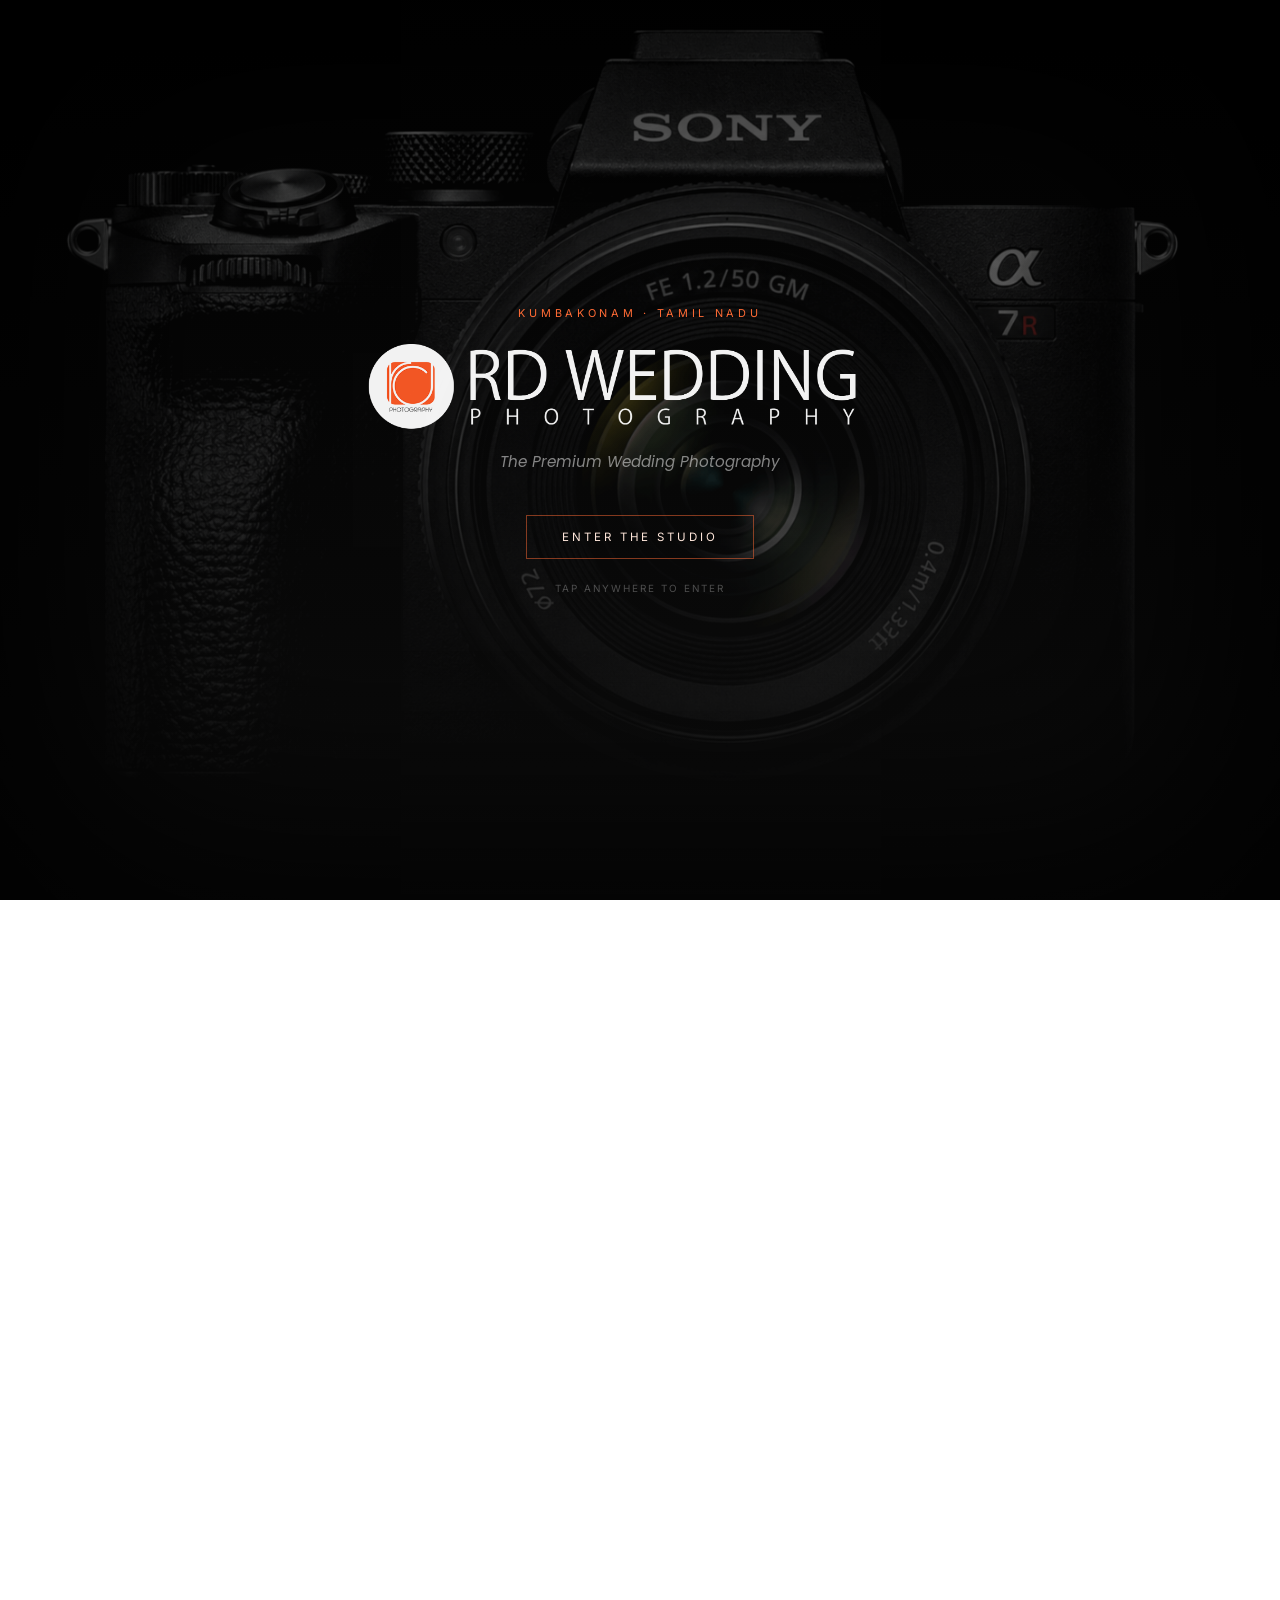
==== commit ec1f7af2: "Update print statement from 'Hello' to 'Goodbye'" ====
--- a/index.html
+++ b/index.html
@@ -344,89 +344,171 @@
   </section>
 
 
-  <!-- FEATURED PORTFOLIO -->
-  <section class="portfolio" id="portfolio">
-    <div class="portfolio-top reveal">
-      <p class="tag">Featured Portfolio</p>
-      <h2 class="section-title">A glimpse of <em>our work</em></h2>
-    </div>
-
-<!-- <div class="portfolio-filters reveal">
-  <a class="pf-btn active" href="portfolio.html">All</a>
-  <a class="pf-btn" href="portfolio.html?category=wedding">Wedding</a>
-  <a class="pf-btn" href="portfolio.html?category=pre-wedding">Pre-Wedding</a>
-  <a class="pf-btn" href="portfolio.html?category=reception">Reception</a>
-  <a class="pf-btn" href="portfolio.html?category=outdoor">Outdoor</a>
-  <a class="pf-btn" href="portfolio.html?category=drone">Drone</a>
-</div> -->
-
-    <div class="portfolio-grid reveal">
-
-      <div class="pf-item" >
-        <img src="assets/images/gallery-25.jpeg" loading="lazy">
-        <span class="pf-zoom"><svg width="15" height="15" viewBox="0 0 24 24" fill="none" stroke="currentColor" stroke-width="2"><circle cx="11" cy="11" r="7"/><path d="M21 21l-4.3-4.3"/></svg></span>
-      </div>
-      <div class="pf-item" >
-        <img src="assets/images/gallery-1.jpg"  loading="lazy">
-        <span class="pf-zoom"><svg width="15" height="15" viewBox="0 0 24 24" fill="none" stroke="currentColor" stroke-width="2"><circle cx="11" cy="11" r="7"/><path d="M21 21l-4.3-4.3"/></svg></span>
-      </div>
-      <div class="pf-item">
-        <img src="assets/images/gallery-2.jpg"  loading="lazy">
-        <span class="pf-zoom"><svg width="15" height="15" viewBox="0 0 24 24" fill="none" stroke="currentColor" stroke-width="2"><circle cx="11" cy="11" r="7"/><path d="M21 21l-4.3-4.3"/></svg></span>
-      
-      </div>
-      <div class="pf-item" >
-        <img src="assets/images/gallery-3.jpg"  loading="lazy">
-        <span class="pf-zoom"><svg width="15" height="15" viewBox="0 0 24 24" fill="none" stroke="currentColor" stroke-width="2"><circle cx="11" cy="11" r="7"/><path d="M21 21l-4.3-4.3"/></svg></span>
-        
-      </div>
-      <div class="pf-item" >
-        <img src="assets/images/gallery-22.jpeg"  loading="lazy">
-        <span class="pf-zoom"><svg width="15" height="15" viewBox="0 0 24 24" fill="none" stroke="currentColor" stroke-width="2"><circle cx="11" cy="11" r="7"/><path d="M21 21l-4.3-4.3"/></svg></span>
-        
-      </div>
-      <div class="pf-item" >
-        <img src="assets/images/gallery-4.jpg"  loading="lazy">
-        <span class="pf-zoom"><svg width="15" height="15" viewBox="0 0 24 24" fill="none" stroke="currentColor" stroke-width="2"><circle cx="11" cy="11" r="7"/><path d="M21 21l-4.3-4.3"/></svg></span>
-        
-      </div>
-      <div class="pf-item" >
-        <img src="assets/images/gallery-5.jpg"  loading="lazy">
-        <span class="pf-zoom"><svg width="15" height="15" viewBox="0 0 24 24" fill="none" stroke="currentColor" stroke-width="2"><circle cx="11" cy="11" r="7"/><path d="M21 21l-4.3-4.3"/></svg></span>
-        
-      </div>
-      <div class="pf-item" >
-        <img src="assets/images/gallery-23.jpeg"  loading="lazy">
-        <span class="pf-zoom"><svg width="15" height="15" viewBox="0 0 24 24" fill="none" stroke="currentColor" stroke-width="2"><circle cx="11" cy="11" r="7"/><path d="M21 21l-4.3-4.3"/></svg></span>
- 
-      </div>
-      <div class="pf-item">
-        <img src="assets/images/gallery-21.jpeg"  loading="lazy">
-        <span class="pf-zoom"><svg width="15" height="15" viewBox="0 0 24 24" fill="none" stroke="currentColor" stroke-width="2"><circle cx="11" cy="11" r="7"/><path d="M21 21l-4.3-4.3"/></svg></span>
-
-      </div>
-      <div class="pf-item">
-        <img src="assets/images/gallery-28.jpeg"  loading="lazy">
-        <span class="pf-zoom"><svg width="15" height="15" viewBox="0 0 24 24" fill="none" stroke="currentColor" stroke-width="2"><circle cx="11" cy="11" r="7"/><path d="M21 21l-4.3-4.3"/></svg></span>
-        
-      </div>
-       <div class="pf-item" >
-        <img src="assets/images/gallery-6.jpeg"  loading="lazy">
-        <span class="pf-zoom"><svg width="15" height="15" viewBox="0 0 24 24" fill="none" stroke="currentColor" stroke-width="2"><circle cx="11" cy="11" r="7"/><path d="M21 21l-4.3-4.3"/></svg></span>
-       
-      </div>
-      <div class="pf-item">
-        <img src="assets/images/gallery-31.jpeg"  loading="lazy">
-        <span class="pf-zoom"><svg width="15" height="15" viewBox="0 0 24 24" fill="none" stroke="currentColor" stroke-width="2"><circle cx="11" cy="11" r="7"/><path d="M21 21l-4.3-4.3"/></svg></span>
-
-      </div>
-    </div>
-
-    <div class="portfolio-cta reveal">
-      <a href="portfolio.html" class="btn-primary">View Full Portfolio →</a>
-    </div>
-  </section>
-
+  <!-- GALLERY (category cards) -->
+<section class="cat-gallery" id="gallery">
+
+  <div class="gallery-top reveal">
+    <p class="tag">Explore Our Work</p>
+    <h2 class="section-title">Every celebration, <em>its own story</em></h2>
+  </div>
+
+  <div class="cat-grid reveal-stagger">
+
+    <!-- Birthday -->
+    <a class="cat-card" href="portfolio.html?category=birthday">
+      <div class="cat-img">
+        <img src="assets/images/scrolling/23.jpg" alt="Birthday photography" loading="lazy">
+      </div>
+
+      <div class="cat-body">
+        <span class="cat-icon">
+          <svg width="18" height="18" viewBox="0 0 24 24" fill="none"
+               stroke="currentColor" stroke-width="1.8"
+               stroke-linecap="round" stroke-linejoin="round">
+            <path d="M12 3v4"/>
+            <path d="M10.5 3.5C10.5 2.5 11.2 2 12 1c.8 1 1.5 1.5 1.5 2.5"/>
+            <path d="M6 10h12"/>
+            <path d="M7 10v9h10v-9"/>
+            <path d="M7 15c1.5 1.5 3.5-1.5 5 0s3.5 1.5 5 0"/>
+            <path d="M5 22h14"/>
+          </svg>
+        </span>
+
+        <h3 class="cat-title">Birthday</h3>
+        <p class="cat-desc">
+          Capture joyful moments, cake cutting, decorations, family and unforgettable celebrations.
+        </p>
+      </div>
+    </a>
+
+
+    <!-- Pre-Wedding -->
+    <a class="cat-card" href="portfolio.html?category=pre-wedding">
+      <div class="cat-img">
+        <img src="assets/images/scrolling/9.jpg" alt="Pre-wedding photography" loading="lazy">
+      </div>
+
+      <div class="cat-body">
+        <span class="cat-icon">
+          <svg width="18" height="18" viewBox="0 0 24 24" fill="none"
+               stroke="currentColor" stroke-width="1.8"
+               stroke-linecap="round" stroke-linejoin="round">
+            <path d="M20.84 4.61a5.5 5.5 0 0 0-7.78 0L12 5.67l-1.06-1.06a5.5 5.5 0 0 0-7.78 7.78l1.06 1.06L12 21.23l7.78-7.78 1.06-1.06a5.5 5.5 0 0 0 0-7.78z"/>
+          </svg>
+        </span>
+
+        <h3 class="cat-title">Pre-Wedding</h3>
+        <p class="cat-desc">
+          Engagement shoots, couple portraits, scenic outdoor locations.
+        </p>
+      </div>
+    </a>
+
+
+    <!-- Hindu Marriage -->
+    <a class="cat-card" href="portfolio.html?category=hindu-marriage">
+      <div class="cat-img">
+        <img src="assets/images/scrolling/2.jpg" alt="Hindu wedding photography" loading="lazy">
+      </div>
+
+      <div class="cat-body">
+        <span class="cat-icon">
+  <svg viewBox="0 0 24 24" fill="none" stroke="currentColor" stroke-width="1.8" stroke-linecap="round" stroke-linejoin="round">
+    <circle cx="9" cy="15" r="5"/>
+    <circle cx="15" cy="15" r="5"/>
+    <path d="M9 10l3-5 3 5"/>
+  </svg>
+</span>
+
+        <h3 class="cat-title">Hindu Marriage</h3>
+        <p class="cat-desc">
+          Traditional rituals, mangalsutra moments, temple ceremonies.
+        </p>
+      </div>
+    </a>
+
+
+    <!-- Muslim Marriage -->
+    <a class="cat-card" href="portfolio.html?category=muslim-marriage">
+      <div class="cat-img">
+        <img src="assets/images/scrolling/21.jpg" alt="Muslim wedding photography" loading="lazy">
+      </div>
+
+      <div class="cat-body">
+       <span class="cat-icon">
+  <svg viewBox="0 0 24 24" fill="none" stroke="currentColor" stroke-width="1.8" stroke-linecap="round" stroke-linejoin="round">
+    <path d="M21 12.8A9 9 0 1 1 11.2 3 7 7 0 0 0 21 12.8z"/>
+    <path d="M16.5 5.5v3"/>
+    <path d="M15 7h3"/>
+  </svg>
+</span>
+
+        <h3 class="cat-title">Muslim Marriage</h3>
+        <p class="cat-desc">
+          Nikkah ceremonies, family gatherings, cultural traditions.
+        </p>
+      </div>
+    </a>
+
+
+    <!-- Christian Marriage -->
+    <a class="cat-card" href="portfolio.html?category=christian-marriage">
+      <div class="cat-img">
+        <img src="assets/images/scrolling/3.jpg" alt="Christian wedding photography" loading="lazy">
+      </div>
+
+      <div class="cat-body">
+        <span class="cat-icon">
+          <svg width="18" height="18" viewBox="0 0 24 24" fill="none"
+               stroke="currentColor" stroke-width="1.8"
+               stroke-linecap="round" stroke-linejoin="round">
+            <path d="M12 3v18"/>
+            <path d="M7 8h10"/>
+          </svg>
+        </span>
+
+        <h3 class="cat-title">Christian Marriage</h3>
+        <p class="cat-desc">
+          Church ceremonies, ring exchange, reception celebrations.
+        </p>
+      </div>
+    </a>
+
+
+    <!-- Baby Shower -->
+    <a class="cat-card" href="portfolio.html?category=baby-shower">
+      <div class="cat-img">
+        <img src="assets/images/scrolling/11.jpg" alt="Baby shower photography" loading="lazy">
+      </div>
+
+      <div class="cat-body">
+        <span class="cat-icon">
+  <svg viewBox="0 0 24 24" fill="none" stroke="currentColor" stroke-width="1.8" stroke-linecap="round" stroke-linejoin="round">
+    <circle cx="12" cy="9" r="3.5"/>
+    <path d="M7 21c0-3 2.2-5 5-5s5 2 5 5"/>
+    <path d="M9.5 8h.01"/>
+    <path d="M14.5 8h.01"/>
+    <path d="M10.5 11.5c1 .8 2 .8 3 0"/>
+  </svg>
+</span>
+
+        <h3 class="cat-title">Baby Shower</h3>
+        <p class="cat-desc">
+          Gentle, joyful moments celebrating a new arrival with family.
+        </p>
+      </div>
+    </a>
+
+  </div>
+
+
+  <div class="portfolio-cta reveal">
+    <a href="portfolio.html" class="btn-primary">
+      View Full Portfolio →
+    </a>
+  </div>
+
+</section>
 
   <!-- WEDDING FILMS -->
 <section class="films" id="films">
@@ -1143,6 +1225,15 @@
   </div>
 </div>
 
+<!-- FLOATING WHATSAPP BUTTON -->
+<a href="https://wa.me/917868006784" target="_blank" rel="noopener" class="float-whatsapp" aria-label="Chat on WhatsApp">
+  <svg width="30" height="30" viewBox="0 0 32 32" fill="#fff">
+    <path d="M16.001 3C9.35 3 3.96 8.39 3.96 15.04c0 2.42.71 4.68 1.94 6.58L4 29l7.6-1.86a11.98 11.98 0 0 0 4.4.83h.01c6.65 0 12.04-5.39 12.04-12.04C28.05 8.39 22.66 3 16.001 3zm0 21.94h-.01a9.86 9.86 0 0 1-5.02-1.37l-.36-.21-3.74.92.93-3.65-.24-.37a9.86 9.86 0 0 1-1.5-5.22c0-5.46 4.44-9.9 9.9-9.9 2.64 0 5.13 1.03 6.99 2.9a9.83 9.83 0 0 1 2.9 6.99c0 5.46-4.45 9.91-9.9 9.91zm5.42-7.42c-.3-.15-1.76-.87-2.03-.97-.27-.1-.47-.15-.67.15-.2.3-.77.97-.94 1.17-.17.2-.35.22-.65.07-.3-.15-1.25-.46-2.38-1.47-.88-.78-1.47-1.75-1.64-2.05-.17-.3-.02-.46.13-.61.15-.15.35-.4.53-.6.18-.2.24-.35.35-.57.12-.22.06-.4-.03-.55-.09-.15-.58-1.4-.8-1.92-.21-.5-.42-.44-.58-.45-.15-.01-.32-.01-.5-.01-.17 0-.44.06-.68.31-.24.25-.9.88-.9 2.14 0 1.26.92 2.47 1.05 2.64.13.17 1.76 2.68 4.28 3.66 2.53 1 2.53.66 2.98.62.46-.04 1.49-.61 1.7-1.2.21-.6.21-1.1.15-1.2-.06-.1-.24-.16-.53-.31z"/>
+  </svg>
+</a>
+
+
+
 <script>
 document.getElementById("contactForm").addEventListener("submit", function(e) {
     e.preventDefault();
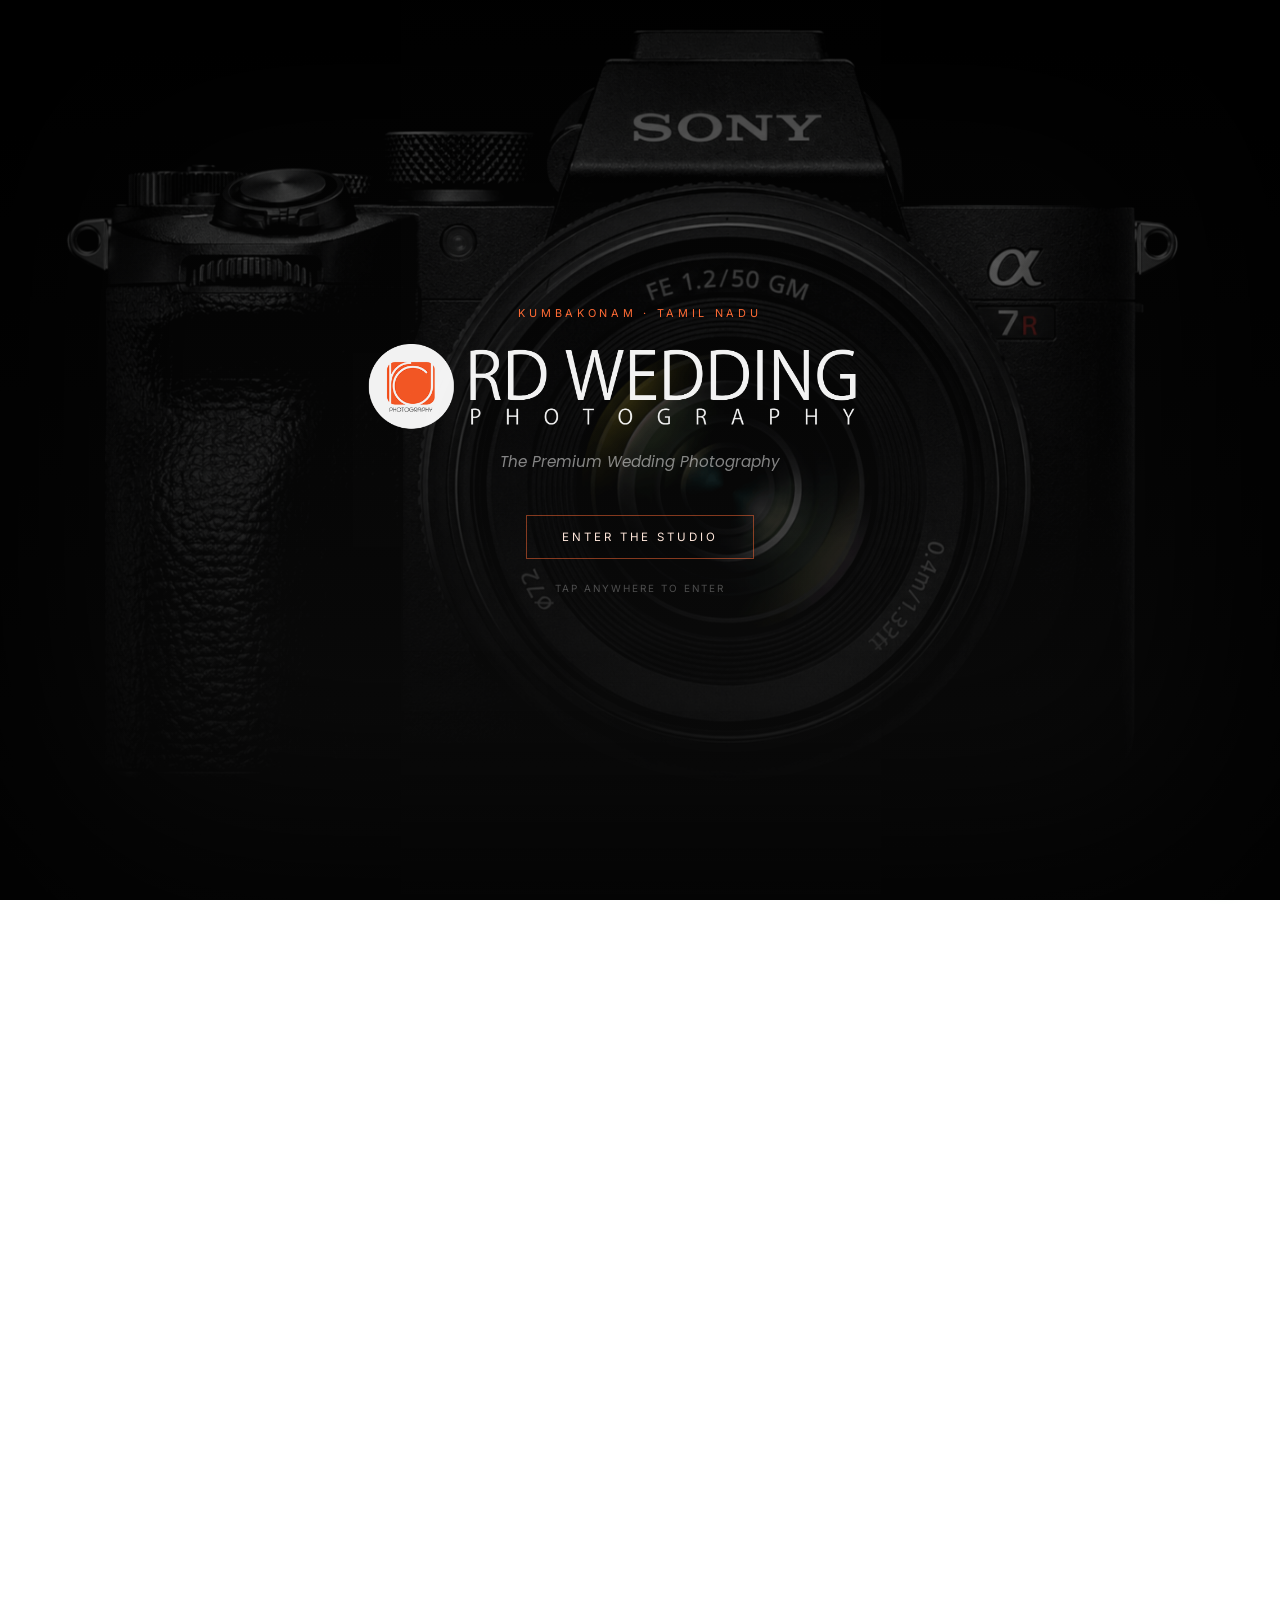
==== commit 633d282a: "Update print statement from 'Hello' to 'Goodbye'" ====
--- a/index.html
+++ b/index.html
@@ -44,8 +44,9 @@
     <ul class="nav-links">
       <li><a href="#home" class="active">Home</a></li>
       <li><a href="#about">About</a></li>
-      <li><a href="#services">Services</a></li>
-      <li><a href="#portfolio">Portfolio</a></li>
+      <li><a href="#international-portfolio">Portfolio</a></li>
+      <li><a href="#gallery">Services</a></li>
+      
       <li><a href="#films">Wedding-Promo</a></li>
       <li><a href="#contact">Contact</a></li>
     </ul>
@@ -56,8 +57,9 @@
   <div class="mobile-menu" id="mobileMenu">
     <a href="#home">Home</a>
     <a href="#about">About</a>
-    <a href="#services">Services</a>
-    <a href="#portfolio">Portfolio</a>
+    <a href="#international-portfolio">Portfolio</a>
+    <a href="#gallery">Services</a>
+    
     <a href="#films">Wedding-Promo</a>
     <a href="#contact">Contact</a>
   </div>
@@ -233,10 +235,27 @@
   <!-- ABOUT -->
 <section class="about" id="about">  
     <div class="about-visual reveal">  
-      <div class="about-frame">  
-        <span class="about-frame-corner tl"></span>  
-        <span class="about-frame-corner br"></span>  
-        <img src="assets/images/founder.jpg" alt="Wedding photographer from Kumbakonam and Thiruppanandal" loading="lazy">  
+      <div class="about-frame">   
+        <div class="about-slider" id="aboutSlider">
+          <div class="about-slide active">
+            <img src="assets/images/founder.jpg" alt="Wedding photographer from Kumbakonam and Thiruppanandal" loading="lazy">
+          </div>
+          <div class="about-slide">
+            <video src="videos/founder-intro.mp4"  preload="metadata"></video>
+            <span class="about-peek-icon" aria-hidden="true">
+              <svg viewBox="0 0 24 24" fill="currentColor"><path d="M8 5v14l11-7z"/></svg>
+            </span>
+          </div>
+        </div>
+
+        <div class="about-slider-nav" id="aboutSliderNav">
+          <button class="about-slider-arrow prev" id="aboutPrev" aria-label="Previous slide">
+            <svg width="16" height="16" viewBox="0 0 24 24" fill="none" stroke="currentColor" stroke-width="2"><path d="M15 18l-6-6 6-6"/></svg>
+          </button>
+          <button class="about-slider-arrow next" id="aboutNext" aria-label="Next slide">
+            <svg width="16" height="16" viewBox="0 0 24 24" fill="none" stroke="currentColor" stroke-width="2"><path d="M9 6l6 6-6 6"/></svg>
+          </button>
+        </div>
         <div class="about-caption">
           <p class="about-name">Mohamed Rasideen</p>
           <p class="about-role">Founder of RD Photography</p>
@@ -317,6 +336,23 @@
     </div> 
 </section>
 
+<!-- INTERNATIONAL PORTFOLIO — video showcase -->
+<section class="intl-portfolio" id="international-portfolio">
+  <div class="intl-top reveal">
+    <p class="tag">RD Photography</p>
+    <h2 class="section-title">International <em>Portfolio</em></h2>
+    <p class="intl-desc">
+      From Tamil Nadu to the Gulf and beyond — a glimpse into the weddings we've
+      captured across borders, cultures and celebrations.
+    </p>
+  </div>
+
+  <div class="intl-frame reveal">
+
+    <video class="intl-video" src="videos/international-portfolio.mp4" muted loop controls playsinline preload="auto"></video>
+  </div>
+</section>
+
 <section class="stats" id="stats">
     <div class="stats-top reveal">
       <p class="tag">By The Numbers</p>
@@ -354,10 +390,78 @@
 
   <div class="cat-grid reveal-stagger">
 
+
+            <!-- Hindu Marriage -->
+    <a class="cat-card" href="portfolio.html?category=hindu-marriage">
+      <div class="cat-img">
+        <img src="assets/images/Hindu-wedding/1.jpg" alt="Hindu wedding photography" loading="lazy">
+      </div>
+
+      <div class="cat-body">
+        <span class="cat-icon">
+  <svg viewBox="0 0 24 24" fill="none" stroke="currentColor" stroke-width="1.8" stroke-linecap="round" stroke-linejoin="round">
+    <circle cx="9" cy="15" r="5"/>
+    <circle cx="15" cy="15" r="5"/>
+    <path d="M9 10l3-5 3 5"/>
+  </svg>
+</span>
+
+        <h3 class="cat-title">Hindu Wedding</h3>
+        <p class="cat-desc">
+          Traditional rituals, mangalsutra moments, temple ceremonies.
+        </p>
+      </div>
+    </a>
+    
+        <!-- Muslim Marriage -->
+    <a class="cat-card" href="portfolio.html?category=muslim-marriage">
+      <div class="cat-img">
+        <img src="assets/images/scrolling/1.jpeg" alt="Muslim wedding photography" loading="lazy">
+      </div>
+
+      <div class="cat-body">
+       <span class="cat-icon">
+  <svg viewBox="0 0 24 24" fill="none" stroke="currentColor" stroke-width="1.8" stroke-linecap="round" stroke-linejoin="round">
+    <path d="M21 12.8A9 9 0 1 1 11.2 3 7 7 0 0 0 21 12.8z"/>
+    <path d="M16.5 5.5v3"/>
+    <path d="M15 7h3"/>
+  </svg>
+</span>
+
+        <h3 class="cat-title">Nikkah</h3>
+        <p class="cat-desc">
+          Nikkah ceremonies, family gatherings, cultural traditions.
+        </p>
+      </div>
+    </a>
+
+      <!-- Christian Marriage -->
+    <a class="cat-card" href="portfolio.html?category=christian-marriage">
+      <div class="cat-img">
+        <img src="assets/images/Christian/01.jpg" alt="Christian wedding photography" loading="lazy">
+      </div>
+
+      <div class="cat-body">
+        <span class="cat-icon">
+          <svg width="18" height="18" viewBox="0 0 24 24" fill="none"
+               stroke="currentColor" stroke-width="1.8"
+               stroke-linecap="round" stroke-linejoin="round">
+            <path d="M12 3v18"/>
+            <path d="M7 8h10"/>
+          </svg>
+        </span>
+
+        <h3 class="cat-title">Christian Marriage</h3>
+        <p class="cat-desc">
+          Church ceremonies, ring exchange, reception celebrations.
+        </p>
+      </div>
+    </a>
+
     <!-- Birthday -->
     <a class="cat-card" href="portfolio.html?category=birthday">
       <div class="cat-img">
-        <img src="assets/images/scrolling/23.jpg" alt="Birthday photography" loading="lazy">
+        <img src="assets/images/Baby photoshoot & birthday/1.jpg" alt="Birthday photography" loading="lazy">
       </div>
 
       <div class="cat-body">
@@ -381,104 +485,10 @@
       </div>
     </a>
 
-
-    <!-- Pre-Wedding -->
-    <a class="cat-card" href="portfolio.html?category=pre-wedding">
-      <div class="cat-img">
-        <img src="assets/images/scrolling/9.jpg" alt="Pre-wedding photography" loading="lazy">
-      </div>
-
-      <div class="cat-body">
-        <span class="cat-icon">
-          <svg width="18" height="18" viewBox="0 0 24 24" fill="none"
-               stroke="currentColor" stroke-width="1.8"
-               stroke-linecap="round" stroke-linejoin="round">
-            <path d="M20.84 4.61a5.5 5.5 0 0 0-7.78 0L12 5.67l-1.06-1.06a5.5 5.5 0 0 0-7.78 7.78l1.06 1.06L12 21.23l7.78-7.78 1.06-1.06a5.5 5.5 0 0 0 0-7.78z"/>
-          </svg>
-        </span>
-
-        <h3 class="cat-title">Pre-Wedding</h3>
-        <p class="cat-desc">
-          Engagement shoots, couple portraits, scenic outdoor locations.
-        </p>
-      </div>
-    </a>
-
-
-    <!-- Hindu Marriage -->
-    <a class="cat-card" href="portfolio.html?category=hindu-marriage">
-      <div class="cat-img">
-        <img src="assets/images/scrolling/2.jpg" alt="Hindu wedding photography" loading="lazy">
-      </div>
-
-      <div class="cat-body">
-        <span class="cat-icon">
-  <svg viewBox="0 0 24 24" fill="none" stroke="currentColor" stroke-width="1.8" stroke-linecap="round" stroke-linejoin="round">
-    <circle cx="9" cy="15" r="5"/>
-    <circle cx="15" cy="15" r="5"/>
-    <path d="M9 10l3-5 3 5"/>
-  </svg>
-</span>
-
-        <h3 class="cat-title">Hindu Marriage</h3>
-        <p class="cat-desc">
-          Traditional rituals, mangalsutra moments, temple ceremonies.
-        </p>
-      </div>
-    </a>
-
-
-    <!-- Muslim Marriage -->
-    <a class="cat-card" href="portfolio.html?category=muslim-marriage">
-      <div class="cat-img">
-        <img src="assets/images/scrolling/21.jpg" alt="Muslim wedding photography" loading="lazy">
-      </div>
-
-      <div class="cat-body">
-       <span class="cat-icon">
-  <svg viewBox="0 0 24 24" fill="none" stroke="currentColor" stroke-width="1.8" stroke-linecap="round" stroke-linejoin="round">
-    <path d="M21 12.8A9 9 0 1 1 11.2 3 7 7 0 0 0 21 12.8z"/>
-    <path d="M16.5 5.5v3"/>
-    <path d="M15 7h3"/>
-  </svg>
-</span>
-
-        <h3 class="cat-title">Muslim Marriage</h3>
-        <p class="cat-desc">
-          Nikkah ceremonies, family gatherings, cultural traditions.
-        </p>
-      </div>
-    </a>
-
-
-    <!-- Christian Marriage -->
-    <a class="cat-card" href="portfolio.html?category=christian-marriage">
-      <div class="cat-img">
-        <img src="assets/images/scrolling/3.jpg" alt="Christian wedding photography" loading="lazy">
-      </div>
-
-      <div class="cat-body">
-        <span class="cat-icon">
-          <svg width="18" height="18" viewBox="0 0 24 24" fill="none"
-               stroke="currentColor" stroke-width="1.8"
-               stroke-linecap="round" stroke-linejoin="round">
-            <path d="M12 3v18"/>
-            <path d="M7 8h10"/>
-          </svg>
-        </span>
-
-        <h3 class="cat-title">Christian Marriage</h3>
-        <p class="cat-desc">
-          Church ceremonies, ring exchange, reception celebrations.
-        </p>
-      </div>
-    </a>
-
-
-    <!-- Baby Shower -->
+        <!-- Baby Shower -->
     <a class="cat-card" href="portfolio.html?category=baby-shower">
       <div class="cat-img">
-        <img src="assets/images/scrolling/11.jpg" alt="Baby shower photography" loading="lazy">
+        <img src="assets/images/Baby shower/1.jpg" alt="Baby shower photography" loading="lazy">
       </div>
 
       <div class="cat-body">
@@ -496,6 +506,74 @@
         <p class="cat-desc">
           Gentle, joyful moments celebrating a new arrival with family.
         </p>
+      </div>
+    </a>
+
+    <!-- Pre-Wedding -->
+    <a class="cat-card" href="portfolio.html?category=pre-wedding">
+      <div class="cat-img">
+        <img src="assets/images/Pre wedding & post wedding/1.jpg" alt="Pre-wedding photography" loading="lazy">
+      </div>
+
+      <div class="cat-body">
+        <span class="cat-icon">
+          <svg width="18" height="18" viewBox="0 0 24 24" fill="none"
+               stroke="currentColor" stroke-width="1.8"
+               stroke-linecap="round" stroke-linejoin="round">
+            <path d="M20.84 4.61a5.5 5.5 0 0 0-7.78 0L12 5.67l-1.06-1.06a5.5 5.5 0 0 0-7.78 7.78l1.06 1.06L12 21.23l7.78-7.78 1.06-1.06a5.5 5.5 0 0 0 0-7.78z"/>
+          </svg>
+        </span>
+
+        <h3 class="cat-title">Pre-Wedding & Post-Wedding</h3>
+        <p class="cat-desc">
+          Engagement shoots, couple portraits, scenic outdoor locations.
+        </p>
+      </div>
+    </a>
+
+        <!-- celebrities -->
+    <a class="cat-card" href="portfolio.html?category=celebrities">
+      <div class="cat-img">
+        <img src="assets/images/celebrities/1.jpg" alt="Pre-wedding photography" loading="lazy">
+      </div>
+
+      <div class="cat-body">
+        <span class="cat-icon">
+          <svg width="18" height="18" viewBox="0 0 24 24" fill="none"
+               stroke="currentColor" stroke-width="1.8"
+               stroke-linecap="round" stroke-linejoin="round">
+            <path d="M20.84 4.61a5.5 5.5 0 0 0-7.78 0L12 5.67l-1.06-1.06a5.5 5.5 0 0 0-7.78 7.78l1.06 1.06L12 21.23l7.78-7.78 1.06-1.06a5.5 5.5 0 0 0 0-7.78z"/>
+          </svg>
+        </span>
+
+        <h3 class="cat-title">Celebrities</h3>
+       <!-- Celebrities -->
+<p class="cat-desc">
+  Capturing memorable moments, portraits, events, and exclusive celebrity shoots.
+</p>
+      </div>
+    </a>
+
+            <!-- Other photoshoot -->
+    <a class="cat-card" href="portfolio.html?category=Other photoshoot">
+      <div class="cat-img">
+        <img src="assets/images/Other photoshoot/1.jpg" alt="Pre-wedding photography" loading="lazy">
+      </div>
+
+      <div class="cat-body">
+        <span class="cat-icon">
+          <svg width="18" height="18" viewBox="0 0 24 24" fill="none"
+               stroke="currentColor" stroke-width="1.8"
+               stroke-linecap="round" stroke-linejoin="round">
+            <path d="M20.84 4.61a5.5 5.5 0 0 0-7.78 0L12 5.67l-1.06-1.06a5.5 5.5 0 0 0-7.78 7.78l1.06 1.06L12 21.23l7.78-7.78 1.06-1.06a5.5 5.5 0 0 0 0-7.78z"/>
+          </svg>
+        </span>
+
+        <h3 class="cat-title">Other Photoshoot</h3>
+    <!-- Other Photoshoot -->
+<p class="cat-desc">
+  Creative photography for events, portraits, special occasions, and every unique moment.
+</p>
       </div>
     </a>
 
@@ -867,73 +945,6 @@
     </div>
   </section>
 
-  <!-- SERVICES -->
-  <section class="services" id="services">
-    <div class="services-top">
-      <div class="reveal">
-        <p class="tag">What We Offer</p>
-        <h2 class="section-title">Every chapter of your <em>story</em>, covered</h2>
-      </div>
-      <a href="#contact" class="btn-outline reveal">Get a Quote →</a>
-    </div>
-
-    <div class="services-grid reveal-stagger">
-      <div class="svc-card">
-        <span class="svc-icon"><svg width="22" height="22" viewBox="0 0 24 24" fill="none" stroke="currentColor" stroke-width="1.5"><rect x="2" y="7" width="20" height="14" rx="1"/><path d="M16 7V5a2 2 0 0 0-2-2h-4a2 2 0 0 0-2 2v2"/><circle cx="12" cy="13" r="3"/></svg></span>
-        <div class="svc-name">Wedding Photography</div>
-        <p class="svc-desc">Full-day coverage from mehendi to reception, every candid and traditional frame.</p>
-        <a href="#contact" class="svc-link">Enquire <svg width="12" height="12" viewBox="0 0 24 24" fill="none" stroke="currentColor" stroke-width="2.4"><path d="M5 12h14M13 6l6 6-6 6"/></svg></a>
-      </div>
-      <div class="svc-card">
-        <span class="svc-icon"><svg width="22" height="22" viewBox="0 0 24 24" fill="none" stroke="currentColor" stroke-width="1.5"><polygon points="23 7 16 12 23 17 23 7"/><rect x="1" y="5" width="15" height="14" rx="2"/></svg></span>
-        <div class="svc-name">Wedding Videography</div>
-        <p class="svc-desc">Cinematic films with natural light and real emotion — a movie of your day.</p>
-        <a href="#contact" class="svc-link">Enquire <svg width="12" height="12" viewBox="0 0 24 24" fill="none" stroke="currentColor" stroke-width="2.4"><path d="M5 12h14M13 6l6 6-6 6"/></svg></a>
-      </div>
-      <div class="svc-card">
-        <span class="svc-icon"><svg width="22" height="22" viewBox="0 0 24 24" fill="none" stroke="currentColor" stroke-width="1.5"><path d="M20.84 4.61a5.5 5.5 0 0 0-7.78 0L12 5.67l-1.06-1.06a5.5 5.5 0 0 0-7.78 7.78l1.06 1.06L12 21.23l7.78-7.78 1.06-1.06a5.5 5.5 0 0 0 0-7.78z"/></svg></span>
-        <div class="svc-name">Pre-Wedding Shoot</div>
-        <p class="svc-desc">Intimate outdoor sessions at golden hour, in a setting that's truly yours.</p>
-        <a href="#contact" class="svc-link">Enquire <svg width="12" height="12" viewBox="0 0 24 24" fill="none" stroke="currentColor" stroke-width="2.4"><path d="M5 12h14M13 6l6 6-6 6"/></svg></a>
-      </div>
-      <div class="svc-card">
-        <span class="svc-icon"><svg width="22" height="22" viewBox="0 0 24 24" fill="none" stroke="currentColor" stroke-width="1.5"><circle cx="12" cy="12" r="4"/><path d="M4 12H2m20 0h-2M12 4V2m0 20v-2M6.3 6.3 4.9 4.9m14.2 14.2-1.4-1.4M17.7 6.3l1.4-1.4M6.3 17.7l-1.4 1.4"/></svg></span>
-        <div class="svc-name">Reception Coverage</div>
-        <p class="svc-desc">Every toast, dance and detail from the celebration, captured in full.</p>
-        <a href="#contact" class="svc-link">Enquire <svg width="12" height="12" viewBox="0 0 24 24" fill="none" stroke="currentColor" stroke-width="2.4"><path d="M5 12h14M13 6l6 6-6 6"/></svg></a>
-      </div>
-      <div class="svc-card">
-        <span class="svc-icon"><svg width="22" height="22" viewBox="0 0 24 24" fill="none" stroke="currentColor" stroke-width="1.5"><path d="M12 2v6M2 12h6M16 12h6M12 16v6M8 8l-3-3M16 8l3-3M8 16l-3 3M16 16l3 3"/><circle cx="12" cy="12" r="3"/></svg></span>
-        <div class="svc-name">Drone Coverage</div>
-        <p class="svc-desc">Sweeping aerial shots of the venue, the crowd, and the moment from above.</p>
-        <a href="#contact" class="svc-link">Enquire <svg width="12" height="12" viewBox="0 0 24 24" fill="none" stroke="currentColor" stroke-width="2.4"><path d="M5 12h14M13 6l6 6-6 6"/></svg></a>
-      </div>
-      <div class="svc-card">
-        <span class="svc-icon"><svg width="22" height="22" viewBox="0 0 24 24" fill="none" stroke="currentColor" stroke-width="1.5"><circle cx="12" cy="9" r="4"/><path d="M6 21c0-3.3 2.7-6 6-6s6 2.7 6 6"/></svg></span>
-        <div class="svc-name">Baby &amp; Family Shoot</div>
-        <p class="svc-desc">Gentle, patient sessions built around a little one's own pace and mood.</p>
-        <a href="#contact" class="svc-link">Enquire <svg width="12" height="12" viewBox="0 0 24 24" fill="none" stroke="currentColor" stroke-width="2.4"><path d="M5 12h14M13 6l6 6-6 6"/></svg></a>
-      </div>
-      <div class="svc-card">
-        <span class="svc-icon"><svg width="22" height="22" viewBox="0 0 24 24" fill="none" stroke="currentColor" stroke-width="1.5"><path d="M12 2s2 2 2 4-2 3-2 3-2-1-2-3 2-4 2-4z"/><rect x="4" y="11" width="16" height="10" rx="1"/><path d="M4 16h16"/></svg></span>
-        <div class="svc-name">Birthday &amp; Events</div>
-        <p class="svc-desc">Candid, colorful coverage of the milestones worth celebrating properly.</p>
-        <a href="#contact" class="svc-link">Enquire <svg width="12" height="12" viewBox="0 0 24 24" fill="none" stroke="currentColor" stroke-width="2.4"><path d="M5 12h14M13 6l6 6-6 6"/></svg></a>
-      </div>
-      <div class="svc-card">
-        <span class="svc-icon"><svg width="22" height="22" viewBox="0 0 24 24" fill="none" stroke="currentColor" stroke-width="1.5"><rect x="2" y="7" width="20" height="14" rx="2"/><path d="M2 7l10 7 10-7"/></svg></span>
-        <div class="svc-name">Corporate Events</div>
-        <p class="svc-desc">Clean, professional documentation for launches, offsites and conferences.</p>
-        <a href="#contact" class="svc-link">Enquire <svg width="12" height="12" viewBox="0 0 24 24" fill="none" stroke="currentColor" stroke-width="2.4"><path d="M5 12h14M13 6l6 6-6 6"/></svg></a>
-      </div>
-      <div class="svc-card">
-        <span class="svc-icon"><svg width="22" height="22" viewBox="0 0 24 24" fill="none" stroke="currentColor" stroke-width="1.5"><path d="M4 19.5A2.5 2.5 0 0 1 6.5 17H20"/><path d="M6.5 2H20v20H6.5A2.5 2.5 0 0 1 4 19.5v-15A2.5 2.5 0 0 1 6.5 2z"/></svg></span>
-        <div class="svc-name">Album Designing</div>
-        <p class="svc-desc">Handcrafted, archival-quality albums made to be passed down.</p>
-        <a href="#contact" class="svc-link">Enquire <svg width="12" height="12" viewBox="0 0 24 24" fill="none" stroke="currentColor" stroke-width="2.4"><path d="M5 12h14M13 6l6 6-6 6"/></svg></a>
-      </div>
-    </div>
-  </section>
 
    <!-- WHY CHOOSE US -->
   <section class="why" id="why">
@@ -1056,17 +1067,17 @@
 
   <!-- CONTACT -->
   <section class="contact" id="contact">
-    <div class="contact-top reveal">
-      <p class="tag">Get In Touch</p>
-      <h2 class="section-title">Let's start planning <em>your day</em></h2>
-      <p class="contact-desc">Tell us a little about your event and we'll get back to you within 24 hours with availability and a quote.</p>
-    </div>
-
     <div class="contact-grid">
       <div class="contact-info reveal">
+        <div class="contact-top">
+          <p class="tag">Get In Touch</p>
+          <h2 class="section-title">Let's start planning <em>your day</em></h2>
+          <p class="contact-desc">Tell us a little about your event and we'll get back to you within 24 hours with availability and a quote.</p>
+        </div>
+
         <div class="contact-detail">
           <span class="contact-icon"><svg width="17" height="17" viewBox="0 0 24 24" fill="none" stroke="currentColor" stroke-width="1.8"><path d="M22 16.92v3a2 2 0 0 1-2.18 2 19.79 19.79 0 0 1-8.63-3.07 19.5 19.5 0 0 1-6-6 19.79 19.79 0 0 1-3.07-8.67A2 2 0 0 1 4.11 2h3a2 2 0 0 1 2 1.72c.13.99.36 1.96.67 2.9a2 2 0 0 1-.45 2.11L8.09 9.91a16 16 0 0 0 6 6l1.18-1.18a2 2 0 0 1 2.11-.45c.94.31 1.91.54 2.9.67A2 2 0 0 1 22 16.92z"/></svg></span>
-          <div><span class="contact-label">Call / WhatsApp</span><a href="tel:+919876543210">+91 78680 06784</a></div>
+          <div><span class="contact-label">Call / WhatsApp</span><a href="tel:917868006784">+91 78680 06784</a></div>
         </div>
         <div class="contact-detail">
           <span class="contact-icon"><svg width="17" height="17" viewBox="0 0 24 24" fill="none" stroke="currentColor" stroke-width="1.8"><path d="M4 4h16v16H4z"/><path d="M22 6l-10 7L2 6"/></svg></span>
@@ -1081,7 +1092,7 @@
           <div><span class="contact-label">Studio Hours</span><span class="contact-static">Monday – Sunday, 9am – 10pm</span></div>
         </div>
 
-        <a href="https://wa.me/919876543210" target="_blank" rel="noopener" class="btn-primary contact-whatsapp">
+        <a href="https://wa.me/917868006784" target="_blank" rel="noopener" class="btn-primary contact-whatsapp">
           <svg width="15" height="15" viewBox="0 0 24 24" fill="currentColor"><path d="M17.6 6.32A8.86 8.86 0 0 0 12.05 4a8.94 8.94 0 0 0-7.75 13.4L3 20.5l3.2-1.25a8.9 8.9 0 0 0 4.85 1.42 8.94 8.94 0 0 0 6.55-15.35zm-5.55 13.7a7.4 7.4 0 0 1-3.78-1.03l-.27-.16-2.09.82.7-2.05-.18-.28a7.44 7.44 0 1 1 13.8-3.98 7.42 7.42 0 0 1-8.18 6.68z"/></svg>
           Chat on WhatsApp
         </a>
@@ -1095,48 +1106,54 @@
         </div>
       </div>
 
-      <form class="contact-form reveal" id="contactForm">
-        <div class="form-row">
-          <div class="form-field">
-            <label for="cfName">Name</label>
-            <input type="text" id="cfName" name="name" placeholder="Your full name" required>
+      <div class="contact-right">
+        <div class="contact-video-frame reveal">
+          <video class="contact-video" src="videos/get-in-touch.mp4" muted loop controls playsinline preload="auto"></video>
+        </div>
+
+        <form class="contact-form reveal" id="contactForm">
+          <div class="form-row">
+            <div class="form-field">
+              <label for="cfName">Name</label>
+              <input type="text" id="cfName" name="name" placeholder="Your full name" required>
+            </div>
+            <div class="form-field">
+              <label for="cfPhone">Phone</label>
+              <input type="tel" id="cfPhone" name="phone" placeholder="+91 " required>
+            </div>
+          </div>
+          <div class="form-row">
+            <div class="form-field">
+              <label for="cfEvent">Event Type</label>
+              <select id="cfEvent" name="eventType">
+                <option>Wedding</option>
+                <option>Nikkah</option>
+                <option>Engagement</option>
+                <option>Pre-Wedding Shoot</option>
+                <option>Reception</option>
+                <option>Baby &amp; Family</option>
+                <option>Birthday &amp; Events</option>
+                <option>Corporate Event</option>
+                <option>Other</option>
+              </select>
+            </div>
+            <div class="form-field">
+              <label for="cfDate">Event Date</label>
+              <input type="date" id="cfDate" name="date">
+            </div>
           </div>
           <div class="form-field">
-            <label for="cfPhone">Phone</label>
-            <input type="tel" id="cfPhone" name="phone" placeholder="+91 " required>
-          </div>
-        </div>
-        <div class="form-row">
-          <div class="form-field">
-            <label for="cfEvent">Event Type</label>
-            <select id="cfEvent" name="eventType">
-              <option>Wedding</option>
-              <option>Nikkah</option>
-              <option>Engagement</option>
-              <option>Pre-Wedding Shoot</option>
-              <option>Reception</option>
-              <option>Baby &amp; Family</option>
-              <option>Birthday &amp; Events</option>
-              <option>Corporate Event</option>
-              <option>Other</option>
-            </select>
+            <label for="cfVenue">Venue</label>
+            <input type="text" id="cfVenue" name="venue" placeholder="Venue name &amp; city">
           </div>
           <div class="form-field">
-            <label for="cfDate">Event Date</label>
-            <input type="date" id="cfDate" name="date">
+            <label for="cfMessage">Message</label>
+            <textarea id="cfMessage" name="message" rows="4" placeholder="Tell us about your day..."></textarea>
           </div>
-        </div>
-        <div class="form-field">
-          <label for="cfVenue">Venue</label>
-          <input type="text" id="cfVenue" name="venue" placeholder="Venue name &amp; city">
-        </div>
-        <div class="form-field">
-          <label for="cfMessage">Message</label>
-          <textarea id="cfMessage" name="message" rows="4" placeholder="Tell us about your day..."></textarea>
-        </div>
-        <button type="submit" class="btn-primary">Send Enquiry →</button>
-        <p class="form-success" id="formSuccess">Thanks! Your enquiry has been noted — we'll be in touch shortly.</p>
-      </form>
+          <button type="submit" class="btn-primary">Send Enquiry →</button>
+          <p class="form-success" id="formSuccess">Thanks! Your enquiry has been noted — we'll be in touch shortly.</p>
+        </form>
+      </div>
     </div>
   </section>
 
@@ -1150,13 +1167,13 @@
           <a href="https://instagram.com/rd__photography______" target="_blank" rel="noopener" aria-label="Instagram">
             <svg width="15" height="15" viewBox="0 0 24 24" fill="none" stroke="currentColor" stroke-width="1.8"><rect x="3" y="3" width="18" height="18" rx="5"/><circle cx="12" cy="12" r="4"/><circle cx="17.2" cy="6.8" r="1"/></svg>
           </a>
-          <a href="#" target="_blank" rel="noopener" aria-label="Facebook">
+          <a href="https://www.facebook.com/share/1HhqPSqX2n/" target="_blank" rel="noopener" aria-label="Facebook">
             <svg width="15" height="15" viewBox="0 0 24 24" fill="none" stroke="currentColor" stroke-width="1.8"><path d="M14 9h3V6h-3a4 4 0 0 0-4 4v2H7v3h3v6h3v-6h3l1-3h-4v-2a1 1 0 0 1 1-1z"/></svg>
           </a>
-          <a href="#" target="_blank" rel="noopener" aria-label="YouTube">
+          <a href="https://www.youtube.com/@rdphotography24/featured" target="_blank" rel="noopener" aria-label="YouTube">
             <svg width="15" height="15" viewBox="0 0 24 24" fill="none" stroke="currentColor" stroke-width="1.8"><rect x="2" y="5" width="20" height="14" rx="4"/><path d="M10 9l5 3-5 3z" fill="currentColor" stroke="none"/></svg>
           </a>
-          <a href="https://wa.me/919876543210" target="_blank" rel="noopener" aria-label="WhatsApp">
+          <a href="https://wa.me/917868006784" target="_blank" rel="noopener" aria-label="WhatsApp">
             <svg width="15" height="15" viewBox="0 0 24 24" fill="currentColor"><path d="M17.6 6.32A8.86 8.86 0 0 0 12.05 4a8.94 8.94 0 0 0-7.75 13.4L3 20.5l3.2-1.25a8.9 8.9 0 0 0 4.85 1.42 8.94 8.94 0 0 0 6.55-15.35zm-5.55 13.7a7.4 7.4 0 0 1-3.78-1.03l-.27-.16-2.09.82.7-2.05-.18-.28a7.44 7.44 0 1 1 13.8-3.98 7.42 7.42 0 0 1-8.18 6.68z"/></svg>
           </a>
         </div>
@@ -1232,6 +1249,15 @@
   </svg>
 </a>
 
+<!-- FLOATING INSTAGRAM BUTTON -->
+<a href="https://instagram.com/rd__photography______" target="_blank" rel="noopener" class="float-instagram" aria-label="Follow on Instagram">
+  <svg width="26" height="26" viewBox="0 0 24 24" fill="none" stroke="#fff" stroke-width="1.8">
+    <rect x="3" y="3" width="18" height="18" rx="5"/>
+    <circle cx="12" cy="12" r="4"/>
+    <circle cx="17.2" cy="6.8" r="1" fill="#fff" stroke="none"/>
+  </svg>
+</a>
+
 
 
 <script>
--- a/assets/css/style.css
+++ b/assets/css/style.css
@@ -365,10 +365,11 @@
   text-transform:uppercase;color:var(--primary);margin-top:0.4rem;
 }
 .about-stat-card{
-  position:absolute;right:-4.2rem;bottom:2.4rem;z-index:3;
+  position:static;margin-top:1.4rem;z-index:3;
   background:var(--card);border:1px solid var(--border);border-radius:12px;
-  padding:1rem 1rem;display:flex;gap:1rem;
+  padding:1.2rem 1.6rem;display:flex;justify-content:space-around;align-items:center;gap:1rem;
   box-shadow:0 20px 50px rgba(20,20,20,0.12);
+  width:100%;
 }
 .about-stat{text-align:left}
 .about-stat b{display:block;font-family:var(--display);font-size:1.7rem;font-weight:500;color:var(--primary)}
@@ -1075,4 +1076,100 @@
         grid-template-columns: 1fr;
         gap: 1.5rem;
     }
-}
+    .about-caption{
+  position:absolute;left:0;right:0;bottom:0;z-index:2;
+  padding:2rem 1.2rem 0.8rem;
+  background:linear-gradient(180deg,rgba(14,14,14,0) 0%,rgba(14,14,14,0.78) 62%,rgba(14,14,14,0.92) 100%);
+}
+.about-name{font-family:var(--display);font-size:1.2rem;font-weight:400;color:#fff}
+.about-role{
+  font-family:var(--display);font-size:0.65rem;letter-spacing:0.16em;
+  text-transform:uppercase;color:var(--primary);margin-top:0.2rem;
+}
+}
+
+/* ================= FLOATING WHATSAPP BUTTON ================= */
+.float-whatsapp{
+  position:fixed;right:1.8rem;bottom:1.8rem;z-index:300;
+  width:58px;height:58px;border-radius:50%;
+  background:#25D366;color:#fff;
+  display:flex;align-items:center;justify-content:center;
+  box-shadow:0 8px 24px rgba(37,211,102,0.45);
+  transition:transform .25s,box-shadow .25s;
+  animation:wa-pulse 2.4s infinite;
+}
+.float-whatsapp:hover{
+  transform:scale(1.08);
+  box-shadow:0 10px 28px rgba(37,211,102,0.6);
+}
+
+@keyframes wa-pulse{
+  0%{box-shadow:0 8px 24px rgba(37,211,102,0.45),0 0 0 0 rgba(37,211,102,0.5)}
+  70%{box-shadow:0 8px 24px rgba(37,211,102,0.45),0 0 0 14px rgba(37,211,102,0)}
+  100%{box-shadow:0 8px 24px rgba(37,211,102,0.45),0 0 0 0 rgba(37,211,102,0)}
+}
+
+@media(max-width:560px){
+  .float-whatsapp{
+    right:1.1rem;bottom:1.1rem;width:52px;height:52px;
+  }
+}
+
+
+
+/* ================= CATEGORY GALLERY CARDS ================= */
+.cat-gallery{padding:2rem 4rem 8rem}
+.cat-gallery .gallery-top{text-align:center;max-width:640px;margin:0 auto 3.5rem}
+.cat-gallery .tag{justify-content:center}
+.cat-gallery .section-title{margin-bottom:0}
+
+.cat-grid{
+  display:grid;grid-template-columns:repeat(3,1fr);gap:1.6rem;
+}
+.cat-card{
+  display:block;background:var(--card);border:1px solid var(--border);border-radius:16px;
+  overflow:hidden;transition:transform .35s var(--ease),border-color .35s,box-shadow .35s;
+}
+.cat-card:hover{
+  transform:translateY(-6px);border-color:rgba(255,107,53,0.35);
+  box-shadow:0 20px 40px rgba(20,20,20,0.1);
+}
+.cat-img{aspect-ratio:16/11;overflow:hidden}
+.cat-img img{transition:transform .6s var(--ease);filter:saturate(0.94) brightness(0.96)}
+.cat-card:hover .cat-img img{transform:scale(1.06)}
+.cat-body{padding:1.6rem 1.6rem 1.8rem}
+.cat-icon{
+  width:38px;height:38px;border-radius:50%;background:var(--primary-dim);color:var(--primary);
+  display:flex;align-items:center;justify-content:center;margin-bottom:1rem;
+  transition:transform .3s var(--ease);
+}
+.cat-card:hover .cat-icon{transform:rotate(-6deg) scale(1.06)}
+.cat-title{font-family:var(--display);font-size:1.2rem;font-weight:500;margin-bottom:0.5rem;color:var(--text)}
+.cat-desc{font-size:0.85rem;line-height:1.7;color:var(--muted)}
+
+@media(max-width:1100px){
+  .cat-gallery{padding:1rem 1.6rem 5rem}
+  .cat-grid{grid-template-columns:repeat(2,1fr);gap:1.2rem}
+}
+@media(max-width:640px){
+  .cat-grid{grid-template-columns:1fr}
+}
+
+.cat-icon {
+  width: 40px;
+  height: 40px;
+  border-radius: 50%;
+  display: flex;
+  align-items: center;
+  justify-content: center;
+}
+
+.cat-icon svg {
+  width: 16px;
+  height: 16px;
+  stroke: currentColor;
+  fill: none;
+  stroke-width: 1.8;
+  stroke-linecap: round;
+  stroke-linejoin: round;
+}
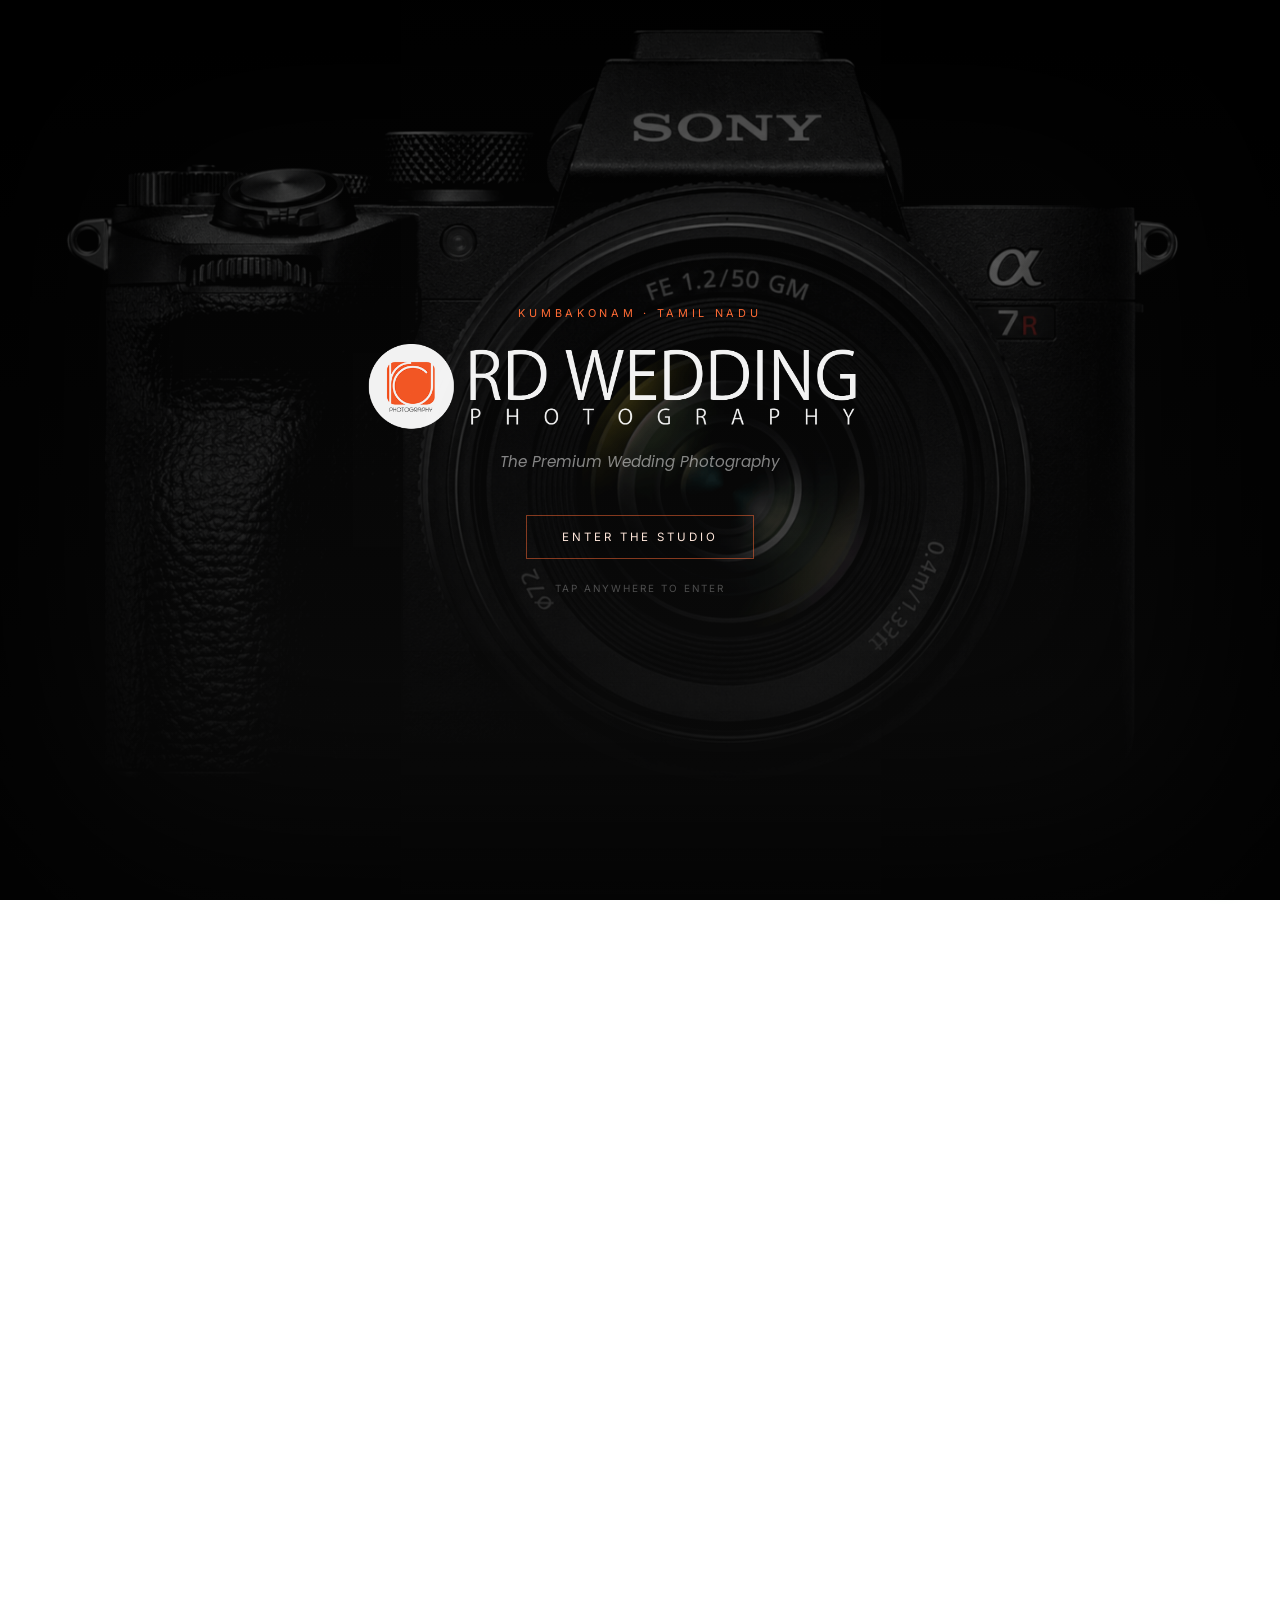
==== commit f648c01c: "Update print statement from 'Hello' to 'Goodbye'" ====
--- a/index.html
+++ b/index.html
@@ -349,7 +349,7 @@
 
   <div class="intl-frame reveal">
 
-    <video class="intl-video" src="videos/international-portfolio.mp4" muted loop controls playsinline preload="auto"></video>
+    <video class="intl-video" src="videos/International-Portfolio.mp4"  loop controls playsinline preload="auto"></video>
   </div>
 </section>
 
@@ -1108,7 +1108,7 @@
 
       <div class="contact-right">
         <div class="contact-video-frame reveal">
-          <video class="contact-video" src="videos/get-in-touch.mp4" muted loop controls playsinline preload="auto"></video>
+          <video class="contact-video" src="videos/get-in-touch.mp4"  loop controls playsinline preload="auto"></video>
         </div>
 
         <form class="contact-form reveal" id="contactForm">
--- a/assets/css/style.css
+++ b/assets/css/style.css
@@ -342,21 +342,68 @@
 
 /* ================= ABOUT ================= */
 .about{
-  padding:8rem 4rem;
+  padding:8rem 4rem;max-width:var(--container);margin:0 auto;
   display:grid;grid-template-columns:0.9fr 1.1fr;gap:5rem;align-items:center;
 }
 .about-visual{position:relative}
 .about-frame{
-  position:relative;border-radius:14px;overflow:hidden;border:1px solid var(--border);
-  aspect-ratio:4/5;
+  position:relative;aspect-ratio:4/5;max-width:460px;
+}
+.about-slider{position:relative;width:100%;height:100%}
+.about-slide{
+  position:absolute;top:50%;left:50%;width:80%;height:90%;
+  border-radius:14px;overflow:hidden;border:1px solid var(--border);cursor:pointer;
+  box-shadow:0 14px 30px rgba(0,0,0,0.3);
+  transition:transform .6s cubic-bezier(.22,.61,.36,1),filter .5s ease,box-shadow .5s ease;
+  filter:brightness(0.5) saturate(0.85) contrast(1.05);z-index:2;
+}
+.about-slide.active{
+  transform:translate(-50%,-50%) translateX(0) scale(1);
+  z-index:3;cursor:default;filter:none;
+  box-shadow:0 25px 55px rgba(0,0,0,0.4);
+}
+.about-slide:first-child:not(.active){
+  transform:translate(-50%,-50%) translateX(-34%) scale(0.84);
+}
+.about-slide:last-child:not(.active){
+  transform:translate(-50%,-50%) translateX(34%) scale(0.84);
+}
+.about-slide img,.about-slide video{
+  width:100%;height:100%;object-fit:cover;display:block;
+  filter:saturate(0.92) contrast(1.02);
+}
+.about-peek-icon{
+  position:absolute;inset:0;display:flex;align-items:center;justify-content:center;
+  opacity:0;transition:opacity .3s ease;pointer-events:none;
+}
+.about-slide:not(.active) .about-peek-icon{opacity:1}
+.about-peek-icon svg{
+  width:30px;height:30px;padding:10px;border-radius:50%;
+  background:rgba(14,14,14,0.55);backdrop-filter:blur(4px);
+  color:#fff;
 }
 .about-frame img{filter:saturate(0.92) contrast(1.02)}
-.about-frame-corner{position:absolute;width:24px;height:24px;border-color:var(--primary);border-style:solid;border-width:0;z-index:3}
+.about-slider-nav{position:absolute;inset:0;z-index:6;pointer-events:none}
+.about-slider-arrow{
+  position:absolute;top:50%;transform:translateY(-50%);pointer-events:auto;
+  width:36px;height:36px;border-radius:50%;
+  background:rgba(14,14,14,0.55);backdrop-filter:blur(8px);
+  border:1px solid var(--border);color:#fff;
+  display:flex;align-items:center;justify-content:center;
+  cursor:pointer;transition:background .2s,transform .2s;
+}
+.about-slider-arrow:hover{background:var(--primary);color:#0E0E0E}
+.about-slider-arrow:active{transform:translateY(-50%) scale(0.92)}
+.about-slider-arrow:focus{outline:none}
+.about-slider-arrow:focus-visible{outline:none;box-shadow:0 0 0 3px rgba(255,255,255,0.35)}
+.about-slider-arrow.prev{left:0.6rem}
+.about-slider-arrow.next{right:0.6rem}
+.about-frame-corner{position:absolute;width:24px;height:24px;border-color:var(--primary);border-style:solid;border-width:0;z-index:5}
 .about-frame-corner.tl{top:1rem;left:1rem;border-top-width:1.5px;border-left-width:1.5px}
 .about-frame-corner.br{bottom:1rem;right:1rem;border-bottom-width:1.5px;border-right-width:1.5px}
 .about-caption{
-  position:absolute;left:0;right:0;bottom:0;z-index:2;
-  padding:2.2rem 1.5rem 1.4rem;
+  position:absolute;left:10%;right:10%;bottom:5%;z-index:4;
+  padding:2.2rem 1.5rem 1.4rem;border-radius:0 0 14px 14px;
   background:linear-gradient(180deg,rgba(14,14,14,0) 0%,rgba(14,14,14,0.78) 62%,rgba(14,14,14,0.92) 100%);
 }
 .about-name{font-family:var(--display);font-size:1.6rem;font-weight:400;color:#fff}
@@ -398,9 +445,34 @@
   .about{grid-template-columns:1fr;padding:5rem 1.6rem;gap:3rem}
   .about-stat-card{position:static;margin-top:1.4rem;right:0;bottom:0;display:inline-flex}
 }
+@media(max-width:640px){
+  .about-frame{max-width:300px;margin:0 auto}
+}
+
+/* ================= INTERNATIONAL PORTFOLIO (framed video) ================= */
+.intl-portfolio{padding:2rem 4rem 8rem;max-width:var(--container);margin:0 auto}
+.intl-top{max-width:640px;margin:0 auto 2.8rem;text-align:center;display:flex;flex-direction:column;align-items:center;gap:1rem}
+.intl-top .tag{justify-content:center}
+.intl-top .section-title{margin:0}
+.intl-desc{color:var(--muted);font-size:1rem;line-height:1.7;max-width:52ch}
+
+.intl-frame{
+  position:relative;border-radius:14px;overflow:hidden;border:1px solid var(--border);
+  max-width:var(--container);margin:0 auto;
+  aspect-ratio:21/9;
+}
+.intl-video{width:100%;height:100%;object-fit:cover;object-position:center;display:block}
+.intl-frame-corner{position:absolute;width:24px;height:24px;border-color:var(--primary);border-style:solid;border-width:0;z-index:3;pointer-events:none}
+.intl-frame-corner.tl{top:1rem;left:1rem;border-top-width:1.5px;border-left-width:1.5px}
+.intl-frame-corner.br{bottom:1rem;right:1rem;border-bottom-width:1.5px;border-right-width:1.5px}
+
+@media(max-width:1100px){
+  .intl-portfolio{padding:1rem 1.6rem 5rem}
+  .intl-frame{aspect-ratio:16/9}
+}
 
 /* ================= WHY CHOOSE US ================= */
-.why{padding:2rem 4rem 8rem}
+.why{padding:2rem 4rem 8rem;max-width:var(--container);margin:0 auto}
 .why-top{
   display:grid;grid-template-columns:1fr 1fr;gap:4rem;align-items:end;margin-bottom:4rem;
 }
@@ -498,14 +570,15 @@
 .pf-btn.active{color:#0E0E0E;background:var(--primary);border-color:var(--primary)}
 
 .portfolio-grid{
-  columns:3 260px;column-gap:1.1rem;
+  display:grid;grid-template-columns:repeat(3,1fr);gap:1.1rem;
 }
 .pf-item{
-  break-inside:avoid;margin-bottom:1.1rem;border-radius:12px;overflow:hidden;position:relative;cursor:pointer;
+  border-radius:12px;overflow:hidden;position:relative;cursor:pointer;
   border:1px solid var(--border);opacity:1;transform:scale(1);transition:opacity .4s var(--ease),transform .4s var(--ease);
+  aspect-ratio:4/5;
 }
 .pf-item.hidden{display:none}
-.pf-item img{transition:transform .6s var(--ease);filter:saturate(0.94) brightness(0.94)}
+.pf-item img{transition:transform .6s var(--ease);filter:saturate(0.94) brightness(0.94);object-position:top center}
 .pf-item:hover img{transform:scale(1.06);filter:saturate(1) brightness(1)}
 .pf-overlay{
   position:absolute;inset:0;display:flex;flex-direction:column;justify-content:flex-end;padding:1.1rem;
@@ -545,16 +618,17 @@
 
 @media(max-width:1100px){
   .portfolio{padding:1rem 1.6rem 5rem}
-  .portfolio-grid{columns:2 220px}
+  .portfolio-grid{grid-template-columns:repeat(2,1fr)}
 }
 @media(max-width:560px){
-  .portfolio-grid{columns:1}
+  .portfolio-grid{grid-template-columns:1fr}
 }
 
 /* ================= WEDDING FILMS ================= */
 .films{padding:2rem 4rem 8rem;background:var(--bg-soft)}
 .films-top{
   display:flex;justify-content:space-between;align-items:flex-end;gap:2rem;margin-bottom:3rem;flex-wrap:wrap;
+  max-width:var(--container);margin-left:auto;margin-right:auto;
 }
 .films-top .section-title{margin-bottom:0}
 .films-nav{display:flex;gap:0.7rem}
@@ -618,7 +692,7 @@
 .video-modal-close:hover{border-color:var(--primary);transform:rotate(90deg)}
 
 /* ================= GALLERY (editorial mosaic) ================= */
-.gallery{padding:2rem 4rem 8rem}
+.gallery{padding:2rem 4rem 8rem;max-width:var(--container);margin:0 auto}
 .gallery-top{text-align:center;max-width:640px;margin:0 auto 3rem}
 .gallery-top .tag{justify-content:center}
 .gallery-top .section-title{margin-bottom:0}
@@ -663,7 +737,7 @@
   .gallery-track{animation-duration:24s}
 }
 /* ================= PHASE 5 — STATISTICS ================= */
-.stats{padding:2rem 4rem 8rem}
+.stats{padding:2rem 4rem 8rem;max-width:var(--container);margin:0 auto}
 .stats-top{text-align:center;max-width:640px;margin:0 auto 4rem}
 .stats-top .tag{justify-content:center}
 .stats-top .section-title{margin-bottom:0}
@@ -773,7 +847,7 @@
 }
 
 /* ================= PHASE 7 — TESTIMONIALS ================= */
-.testimonials{padding:2rem 4rem 8rem}
+.testimonials{padding:2rem 4rem 8rem;max-width:var(--container);margin:0 auto}
 .testi-top{text-align:center;max-width:640px;margin:0 auto 3.5rem}
 .testi-top .tag{justify-content:center}
 .testi-top .section-title{margin-bottom:1.2rem}
@@ -808,7 +882,7 @@
 }
 
 /* ================= PHASE 8 — INSTAGRAM FEED ================= */
-.instagram{padding:2rem 4rem 8rem}
+.instagram{padding:2rem 4rem 8rem;max-width:var(--container);margin:0 auto}
 .insta-top{text-align:center;max-width:640px;margin:0 auto 3rem}
 .insta-top .tag{justify-content:center}
 .insta-top .section-title{margin-bottom:1rem}
@@ -840,7 +914,7 @@
 }
 
 /* ================= PHASE 9 — FAQ ACCORDION ================= */
-.faq{padding:2rem 4rem 8rem}
+.faq{padding:2rem 4rem 8rem;max-width:var(--container);margin:0 auto}
 .faq-top{text-align:center;max-width:640px;margin:0 auto 3.2rem}
 .faq-top .tag{justify-content:center}
 .faq-top .section-title{margin-bottom:0}
@@ -876,8 +950,8 @@
 }
 
 /* ================= PHASE 10 — CONTACT ================= */
-.contact{padding:2rem 4rem 8rem}
-.contact-top{max-width:640px;margin-bottom:3.5rem}
+.contact{padding:2rem 4rem 8rem;max-width:var(--container);margin:0 auto}
+.contact-top{margin-bottom:0.6rem}
 .contact-top .section-title{margin-bottom:1.1rem}
 .contact-desc{font-size:0.98rem;line-height:1.9;color:var(--muted)}
 
@@ -901,6 +975,13 @@
 .contact-map iframe{
   display:block;width:100%;aspect-ratio:16/10;border-radius:14px;border:1px solid var(--border);
 }
+
+.contact-right{display:flex;flex-direction:column;gap:1.6rem}
+.contact-video-frame{
+  border-radius:14px;overflow:hidden;border:1px solid var(--border);
+  aspect-ratio:16/9;
+}
+.contact-video{width:100%;height:100%;object-fit:cover;display:block}
 
 .contact-form{
   background:var(--card);border:1px solid var(--border);border-radius:16px;
@@ -1043,6 +1124,9 @@
     gap: 2rem;
     margin-top: 2.5rem;
     overflow: visible;
+    max-width: var(--container);
+    margin-left: auto;
+    margin-right: auto;
 }
 
 #filmsTrack .film-card {
@@ -1077,8 +1161,8 @@
         gap: 1.5rem;
     }
     .about-caption{
-  position:absolute;left:0;right:0;bottom:0;z-index:2;
-  padding:2rem 1.2rem 0.8rem;
+  position:absolute;left:10%;right:10%;bottom:5%;z-index:4;
+  padding:2rem 1.2rem 0.8rem;border-radius:0 0 14px 14px;
   background:linear-gradient(180deg,rgba(14,14,14,0) 0%,rgba(14,14,14,0.78) 62%,rgba(14,14,14,0.92) 100%);
 }
 .about-name{font-family:var(--display);font-size:1.2rem;font-weight:400;color:#fff}
@@ -1115,10 +1199,38 @@
   }
 }
 
+/* ================= FLOATING INSTAGRAM BUTTON ================= */
+.float-instagram{
+  position:fixed;right:1.8rem;left:auto;bottom:calc(1.8rem + 74px);z-index:300;
+  width:58px;height:58px;border-radius:50%;
+  background:radial-gradient(circle at 30% 107%,#fdf497 0%,#fdf497 5%,#fd5949 45%,#d6249f 60%,#285AEB 90%);
+  color:#fff;
+  display:flex;align-items:center;justify-content:center;
+  box-shadow:0 8px 24px rgba(214,36,159,0.45);
+  transition:transform .25s,box-shadow .25s;
+  animation:insta-pulse 2.4s infinite;
+}
+.float-instagram:hover{
+  transform:scale(1.08);
+  box-shadow:0 10px 28px rgba(214,36,159,0.6);
+}
+
+@keyframes insta-pulse{
+  0%{box-shadow:0 8px 24px rgba(214,36,159,0.45),0 0 0 0 rgba(214,36,159,0.5)}
+  70%{box-shadow:0 8px 24px rgba(214,36,159,0.45),0 0 0 14px rgba(214,36,159,0)}
+  100%{box-shadow:0 8px 24px rgba(214,36,159,0.45),0 0 0 0 rgba(214,36,159,0)}
+}
+
+@media(max-width:560px){
+  .float-instagram{
+    left:1.1rem;right:auto;bottom:1.1rem;width:52px;height:52px;
+  }
+}
+
 
 
 /* ================= CATEGORY GALLERY CARDS ================= */
-.cat-gallery{padding:2rem 4rem 8rem}
+.cat-gallery{padding:2rem 4rem 8rem;max-width:var(--container);margin:0 auto}
 .cat-gallery .gallery-top{text-align:center;max-width:640px;margin:0 auto 3.5rem}
 .cat-gallery .tag{justify-content:center}
 .cat-gallery .section-title{margin-bottom:0}
@@ -1134,9 +1246,12 @@
   transform:translateY(-6px);border-color:rgba(255,107,53,0.35);
   box-shadow:0 20px 40px rgba(20,20,20,0.1);
 }
-.cat-img{aspect-ratio:16/11;overflow:hidden}
-.cat-img img{transition:transform .6s var(--ease);filter:saturate(0.94) brightness(0.96)}
+.cat-img{aspect-ratio:1/1;overflow:hidden}
+.cat-img img{transition:transform .6s var(--ease);filter:saturate(0.94) brightness(0.96);object-fit:cover;object-position:top center}
 .cat-card:hover .cat-img img{transform:scale(1.06)}
+@media(max-width:640px){
+  .cat-img{aspect-ratio:4/5}
+}
 .cat-body{padding:1.6rem 1.6rem 1.8rem}
 .cat-icon{
   width:38px;height:38px;border-radius:50%;background:var(--primary-dim);color:var(--primary);
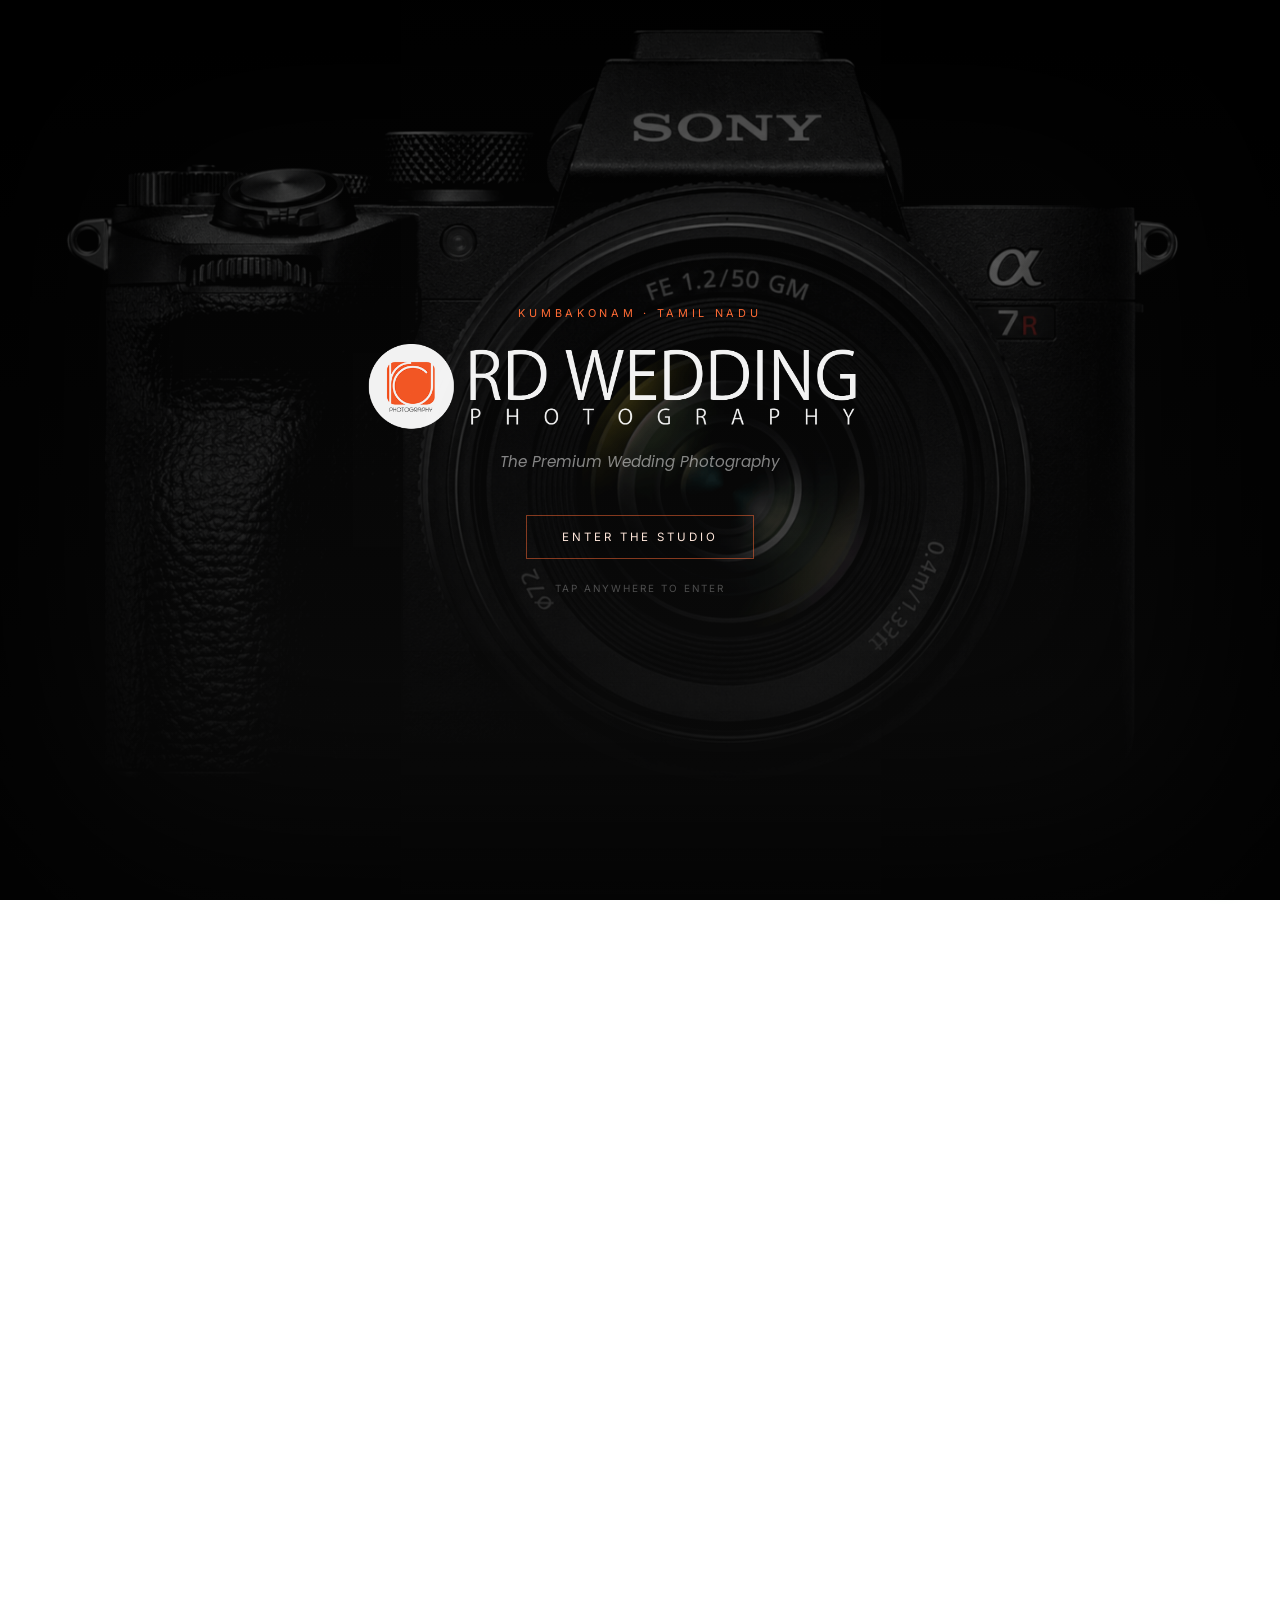
==== commit 3c088bae: "Update print statement from 'Hello' to 'Goodbye'" ====
--- a/index.html
+++ b/index.html
@@ -3,9 +3,29 @@
 <head>
 <meta charset="UTF-8">
 <meta name="viewport" content="width=device-width, initial-scale=1.0">
-<title>RD Photography — Cinematic Wedding &amp; Portrait Studio, kumbakonam</title>
-<link rel="icon" type="image/png" href="assets/images/RD LOGO FOR wepsite.png">
-<meta name="description" content="Ultra-premium cinematic wedding and portrait photography across Tamil Nadu.">
+<title>Best Wedding Photographer in Kumbakonam | RD Photography</title>
+<link rel="icon" type="image/png" href="assets/images/RD-LOGO-FOR-website.png">
+<meta name="description" content="RD Photography — cinematic wedding photography & videography in Kumbakonam & Thiruppanandal. Candid shots, drone coverage, pre-wedding shoots. Book now.">
+<meta name="keywords" content="wedding photographer Kumbakonam, wedding photography Thiruppanandal, best photographer Thanjavur, candid wedding photography Tamil Nadu, cinematic wedding films Kumbakonam, drone wedding photography Tamil Nadu">
+<link rel="canonical" href="https://rdphotography.in/">
+
+<!-- Open Graph -->
+<meta property="og:title" content="RD Photography — Best Wedding Photographer in Kumbakonam">
+<meta property="og:description" content="Cinematic wedding films & candid photography in Kumbakonam & Thiruppanandal, Tamil Nadu.">
+<meta property="og:image" content="https://rdphotography.in/assets/images/og-image.png">
+<meta property="og:type" content="website">
+<meta property="og:url" content="https://rdphotography.in/">
+<meta property="og:locale" content="en_IN">
+
+<!-- Twitter Card -->
+<meta name="twitter:card" content="summary_large_image">
+<meta name="twitter:image" content="https://rdphotography.in/assets/images/og-image.png">
+<meta name="twitter:title" content="RD Photography — Best Wedding Photographer in Kumbakonam">
+<meta name="twitter:description" content="Cinematic wedding films & candid photography in Kumbakonam & Thiruppanandal, Tamil Nadu.">
+
+<!-- Geo tags -->
+<meta name="geo.region" content="IN-TN">
+<meta name="geo.placename" content="Thiruppanandal, Kumbakonam">
 
 <link rel="preconnect" href="https://fonts.googleapis.com">
 <link rel="preconnect" href="https://fonts.gstatic.com" crossorigin>
@@ -40,7 +60,7 @@
 <div id="site">
 
   <nav class="nav" id="nav">
-    <a href="#home" class="nav-logo"><img src="assets/images/RD LOGO FOR wepsite.png" alt="RD Photography logo" class="nav-logo-img">RD PHOTOGRAPHY</a>
+    <a href="#home" class="nav-logo"><img src="assets/images/RD-LOGO-FOR-website.png" alt="RD Photography logo" class="nav-logo-img">RD PHOTOGRAPHY</a>
     <ul class="nav-links">
       <li><a href="#home" class="active">Home</a></li>
       <li><a href="#about">About</a></li>
@@ -101,123 +121,121 @@
 
     <div class="hero-visual">
       <div class="hero-slider" id="heroSlider">
-        <div class="hero-slide">
-          <img src="assets/images/scrolling/1.jpeg" alt="RD Photography behind the lens" loading="lazy">
-        </div>
-        <div class="hero-slide">
-          <img src="assets/images/scrolling/2.jpg" alt="RD Photography wedding moment" loading="lazy">
-        </div>
-        <div class="hero-slide">
-          <img src="assets/images/scrolling/3.jpg" alt="RD Photography wedding moment" loading="lazy">
-        </div>
-         <div class="hero-slide">
-          <img src="assets/images/scrolling/4.jpeg" alt="RD Photography wedding moment" loading="lazy">
-        </div>
-         <div class="hero-slide">
-          <img src="assets/images/scrolling/5.jpg" alt="RD Photography wedding moment" loading="lazy">
-        </div>
-         <div class="hero-slide">
-          <img src="assets/images/scrolling/6.jpg" alt="RD Photography wedding moment" loading="lazy">
-        </div>
-           <div class="hero-slide">
-          <img src="assets/images/scrolling/7.jpg" alt="RD Photography behind the lens" loading="lazy">
-        </div>
-         <div class="hero-slide">
-          <img src="assets/images/scrolling/8.jpg" alt="RD Photography behind the lens" loading="lazy">
-        </div>
-         <div class="hero-slide">
-          <img src="assets/images/scrolling/9.jpg" alt="RD Photography behind the lens" loading="lazy">
-        </div>
-        <div class="hero-slide">
-          <img src="assets/images/scrolling/10.jpg" alt="RD Photography wedding moment" loading="lazy">
-        </div>
-        <div class="hero-slide">
-          <img src="assets/images/scrolling/11.jpg" alt="RD Photography wedding moment" loading="lazy">
-        </div>
-        <div class="hero-slide">
-          <img src="assets/images/scrolling/12.jpg" alt="RD Photography wedding moment" loading="lazy">
-        </div>
-        <div class="hero-slide">
-          <img src="assets/images/scrolling/13.jpg" alt="RD Photography wedding moment" loading="lazy">
-        </div>
-        <div class="hero-slide">
-          <img src="assets/images/scrolling/14.jpg" alt="RD Photography wedding moment" loading="lazy">
-        </div>
-        <div class="hero-slide">
-          <img src="assets/images/scrolling/15.jpg" alt="RD Photography wedding moment" loading="lazy">
-        </div>
-        <div class="hero-slide">
-          <img src="assets/images/scrolling/16.jpg" alt="RD Photography wedding moment" loading="lazy">
-        </div>
-        <div class="hero-slide">
-          <img src="assets/images/scrolling/17.jpg" alt="RD Photography wedding moment" loading="lazy">
-        </div>
-        <div class="hero-slide">
-          <img src="assets/images/scrolling/18.jpg" alt="RD Photography wedding moment" loading="lazy">
-        </div>
-        <div class="hero-slide">
-          <img src="assets/images/scrolling/19.jpg" alt="RD Photography wedding moment" loading="lazy">
-        </div>
-        <div class="hero-slide">
-          <img src="assets/images/scrolling/20.jpg" alt="RD Photography wedding moment" loading="lazy">
-        </div>
-        <div class="hero-slide">
-          <img src="assets/images/scrolling/21.jpg" alt="RD Photography wedding moment" loading="lazy">
-        </div>
-        <div class="hero-slide">
-          <img src="assets/images/scrolling/22.jpg" alt="RD Photography wedding moment" loading="lazy">
-        </div>
-        <div class="hero-slide">
-          <img src="assets/images/scrolling/23.jpg" alt="RD Photography wedding moment" loading="lazy">
-        </div>
-        <div class="hero-slide">
-          <img src="assets/images/scrolling/24.jpg" alt="RD Photography wedding moment" loading="lazy">
-        </div>
-        <div class="hero-slide">
-          <img src="assets/images/scrolling/25.jpg" alt="RD Photography wedding moment" loading="lazy">
-        </div>
-        <div class="hero-slide">
-          <img src="assets/images/scrolling/26.jpg" alt="RD Photography wedding moment" loading="lazy">
-        </div>
-        <div class="hero-slide">
-          <img src="assets/images/scrolling/27.jpg" alt="RD Photography wedding moment" loading="lazy">
-        </div>
-        <div class="hero-slide">
-          <img src="assets/images/scrolling/28.jpg" alt="RD Photography wedding moment" loading="lazy">
-        </div>
-        <div class="hero-slide">
-          <img src="assets/images/scrolling/29.jpg" alt="RD Photography wedding moment" loading="lazy">
-        </div>
-        <div class="hero-slide">
-          <img src="assets/images/scrolling/30.jpg" alt="RD Photography wedding moment" loading="lazy">
-        </div>
-        <div class="hero-slide">
-          <img src="assets/images/scrolling/31.jpg" alt="RD Photography wedding moment" loading="lazy">
-        </div>
-        <div class="hero-slide">
-          <img src="assets/images/scrolling/32.jpg" alt="RD Photography wedding moment" loading="lazy">
-        </div>
-        <div class="hero-slide">
-          <img src="assets/images/scrolling/33.jpg" alt="RD Photography wedding moment" loading="lazy">
-        </div>
-        <div class="hero-slide">
-          <img src="assets/images/scrolling/34.jpg" alt="RD Photography wedding moment" loading="lazy">
-        </div>
-        <div class="hero-slide">
-          <img src="assets/images/scrolling/35.jpg" alt="RD Photography wedding moment" loading="lazy">
-        </div>
-        <div class="hero-slide">
-          <img src="assets/images/scrolling/36.jpg" alt="RD Photography wedding moment" loading="lazy">
-        </div>
-        <div class="hero-slide">
-          <img src="assets/images/scrolling/37.jpg" alt="RD Photography wedding moment" loading="lazy">
-        </div>
-        <div class="hero-slide">
-          <img src="assets/images/scrolling/38.jpg" alt="RD Photography wedding moment" loading="lazy">
-        </div>
-
-
-      </div>
+  <div class="hero-slide">
+    <img src="assets/images/scrolling/1.jpeg" alt="RD Photography candid wedding portrait Kumbakonam" loading="lazy">
+  </div>
+  <div class="hero-slide">
+    <img src="assets/images/scrolling/2.jpg" alt="Bride and groom cinematic wedding photo Tamil Nadu" loading="lazy">
+  </div>
+  <div class="hero-slide">
+    <img src="assets/images/scrolling/3.jpg" alt="Traditional wedding ceremony photography Kumbakonam" loading="lazy">
+  </div>
+  <div class="hero-slide">
+    <img src="assets/images/scrolling/4.jpeg" alt="Wedding couple candid moment Thiruppanandal" loading="lazy">
+  </div>
+  <div class="hero-slide">
+    <img src="assets/images/scrolling/5.jpg" alt="Bridal portrait photography Kumbakonam" loading="lazy">
+  </div>
+  <div class="hero-slide">
+    <img src="assets/images/scrolling/6.jpg" alt="Wedding reception photography Tamil Nadu" loading="lazy">
+  </div>
+  <div class="hero-slide">
+    <img src="assets/images/scrolling/7.jpg" alt="RD Photography behind the scenes wedding shoot" loading="lazy">
+  </div>
+  <div class="hero-slide">
+    <img src="assets/images/scrolling/8.jpg" alt="Outdoor pre-wedding photoshoot Kumbakonam" loading="lazy">
+  </div>
+  <div class="hero-slide">
+    <img src="assets/images/scrolling/9.jpg" alt="RD Photography drone wedding coverage Tamil Nadu" loading="lazy">
+  </div>
+  <div class="hero-slide">
+    <img src="assets/images/scrolling/10.jpg" alt="Wedding couple candid laughter moment" loading="lazy">
+  </div>
+  <div class="hero-slide">
+    <img src="assets/images/scrolling/11.jpg" alt="Bride getting ready wedding photography Kumbakonam" loading="lazy">
+  </div>
+  <div class="hero-slide">
+    <img src="assets/images/scrolling/12.jpg" alt="Wedding reception decor photography Thanjavur" loading="lazy">
+  </div>
+  <div class="hero-slide">
+    <img src="assets/images/scrolling/13.jpg" alt="Groom traditional wedding portrait Tamil Nadu" loading="lazy">
+  </div>
+  <div class="hero-slide">
+    <img src="assets/images/scrolling/14.jpg" alt="Wedding ring exchange photography Kumbakonam" loading="lazy">
+  </div>
+  <div class="hero-slide">
+    <img src="assets/images/scrolling/15.jpg" alt="Candid wedding guest moment Tamil Nadu" loading="lazy">
+  </div>
+  <div class="hero-slide">
+    <img src="assets/images/scrolling/16.jpg" alt="Wedding couple sunset portrait Kumbakonam" loading="lazy">
+  </div>
+  <div class="hero-slide">
+    <img src="assets/images/scrolling/17.jpg" alt="Bridal jewellery close-up photography" loading="lazy">
+  </div>
+  <div class="hero-slide">
+    <img src="assets/images/scrolling/18.jpg" alt="Wedding mandap ceremony photography Kumbakonam" loading="lazy">
+  </div>
+  <div class="hero-slide">
+    <img src="assets/images/scrolling/19.jpg" alt="Wedding family group photography Tamil Nadu" loading="lazy">
+  </div>
+  <div class="hero-slide">
+    <img src="assets/images/scrolling/20.jpg" alt="Couple pre-wedding outdoor shoot Thiruppanandal" loading="lazy">
+  </div>
+  <div class="hero-slide">
+    <img src="assets/images/scrolling/21.jpg" alt="Wedding candid emotional moment Kumbakonam" loading="lazy">
+  </div>
+  <div class="hero-slide">
+    <img src="assets/images/scrolling/22.jpg" alt="Bride bridal makeup photography Tamil Nadu" loading="lazy">
+  </div>
+  <div class="hero-slide">
+    <img src="assets/images/scrolling/23.jpg" alt="Wedding stage decoration photography Kumbakonam" loading="lazy">
+  </div>
+  <div class="hero-slide">
+    <img src="assets/images/scrolling/24.jpg" alt="Couple romantic portrait wedding photography" loading="lazy">
+  </div>
+  <div class="hero-slide">
+    <img src="assets/images/scrolling/25.jpg" alt="Wedding aerial drone shot Kumbakonam" loading="lazy">
+  </div>
+  <div class="hero-slide">
+    <img src="assets/images/scrolling/26.jpg" alt="Bride and groom candid walk photography" loading="lazy">
+  </div>
+  <div class="hero-slide">
+    <img src="assets/images/scrolling/27.jpg" alt="Wedding rituals photography Tamil Nadu" loading="lazy">
+  </div>
+  <div class="hero-slide">
+    <img src="assets/images/scrolling/28.jpg" alt="Wedding couple close-up portrait Kumbakonam" loading="lazy">
+  </div>
+  <div class="hero-slide">
+    <img src="assets/images/scrolling/29.jpg" alt="Wedding guests candid celebration photography" loading="lazy">
+  </div>
+  <div class="hero-slide">
+    <img src="assets/images/scrolling/30.jpg" alt="Bridal traditional attire photography Kumbakonam" loading="lazy">
+  </div>
+  <div class="hero-slide">
+    <img src="assets/images/scrolling/31.jpg" alt="Wedding reception entry photography Tamil Nadu" loading="lazy">
+  </div>
+  <div class="hero-slide">
+    <img src="assets/images/scrolling/32.jpg" alt="Couple candid laughter pre-wedding shoot" loading="lazy">
+  </div>
+  <div class="hero-slide">
+    <img src="assets/images/scrolling/33.jpg" alt="Wedding mandap flower decor photography" loading="lazy">
+  </div>
+  <div class="hero-slide">
+    <img src="assets/images/scrolling/34.jpg" alt="Bride and groom garland exchange photography" loading="lazy">
+  </div>
+  <div class="hero-slide">
+    <img src="assets/images/scrolling/35.jpg" alt="Wedding candid family photography Kumbakonam" loading="lazy">
+  </div>
+  <div class="hero-slide">
+    <img src="assets/images/scrolling/36.jpg" alt="Bridal portrait golden hour photography" loading="lazy">
+  </div>
+  <div class="hero-slide">
+    <img src="assets/images/scrolling/37.jpg" alt="Wedding couple together candid frame" loading="lazy">
+  </div>
+  <div class="hero-slide">
+    <img src="assets/images/scrolling/38.jpg" alt="RD Photography wedding cinematic still Tamil Nadu" loading="lazy">
+  </div>
+</div>
       <button class="hero-slider-arrow prev" id="heroPrev" aria-label="Previous slide">
         <svg width="16" height="16" viewBox="0 0 24 24" fill="none" stroke="currentColor" stroke-width="2.4"><path d="M15 18l-6-6 6-6"/></svg>
       </button>
@@ -235,27 +253,10 @@
   <!-- ABOUT -->
 <section class="about" id="about">  
     <div class="about-visual reveal">  
-      <div class="about-frame">   
-        <div class="about-slider" id="aboutSlider">
-          <div class="about-slide active">
-            <img src="assets/images/founder.jpg" alt="Wedding photographer from Kumbakonam and Thiruppanandal" loading="lazy">
-          </div>
-          <div class="about-slide">
-            <video src="videos/founder-intro.mp4"  preload="metadata"></video>
-            <span class="about-peek-icon" aria-hidden="true">
-              <svg viewBox="0 0 24 24" fill="currentColor"><path d="M8 5v14l11-7z"/></svg>
-            </span>
-          </div>
-        </div>
-
-        <div class="about-slider-nav" id="aboutSliderNav">
-          <button class="about-slider-arrow prev" id="aboutPrev" aria-label="Previous slide">
-            <svg width="16" height="16" viewBox="0 0 24 24" fill="none" stroke="currentColor" stroke-width="2"><path d="M15 18l-6-6 6-6"/></svg>
-          </button>
-          <button class="about-slider-arrow next" id="aboutNext" aria-label="Next slide">
-            <svg width="16" height="16" viewBox="0 0 24 24" fill="none" stroke="currentColor" stroke-width="2"><path d="M9 6l6 6-6 6"/></svg>
-          </button>
-        </div>
+      <div class="about-frame">  
+        <span class="about-frame-corner tl"></span>  
+        <span class="about-frame-corner br"></span>  
+        <img src="assets/images/founder.jpg" alt="Wedding photographer from Kumbakonam and Thiruppanandal" loading="lazy">  
         <div class="about-caption">
           <p class="about-name">Mohamed Rasideen</p>
           <p class="about-role">Founder of RD Photography</p>
@@ -267,11 +268,13 @@
         <div class="about-stat"> 
           <b>7+</b> 
           <span>Years Experience</span> 
+          <div class="stat-flags"><img src="https://flagcdn.com/w40/in.png" alt="India"></div>
         </div>  
   
         <div class="about-stat"> 
           <b>4</b> 
           <span>Years Gulf Experience</span> 
+          <div class="stat-flags"><img src="https://flagcdn.com/w40/sa.png" alt="Saudi Arabia"><img src="https://flagcdn.com/w40/ae.png" alt="UAE"><img src="https://flagcdn.com/w40/qa.png" alt="Qatar"></div>
         </div>  
       </div>  
     </div>  
@@ -349,7 +352,7 @@
 
   <div class="intl-frame reveal">
 
-    <video class="intl-video" src="videos/International-Portfolio.mp4"  loop controls playsinline preload="auto"></video>
+    <video class="intl-video" src="videos/International-Portfolio.mp4"  loop muted controls playsinline preload="auto"></video>
   </div>
 </section>
 
@@ -1108,7 +1111,7 @@
 
       <div class="contact-right">
         <div class="contact-video-frame reveal">
-          <video class="contact-video" src="videos/get-in-touch.mp4"  loop controls playsinline preload="auto"></video>
+          <video class="contact-video" src="videos/get-in-touch.mp4"  loop muted controls playsinline preload="auto"></video>
         </div>
 
         <form class="contact-form reveal" id="contactForm">
@@ -1161,7 +1164,7 @@
   <footer class="site-footer" id="site-footer">
     <div class="footer-top">
       <div class="footer-brand">
-        <a href="#home" class="footer-logo"><img src="assets/images/RD LOGO FOR wepsite.png" alt="RD Photography logo" class="footer-logo-img">RD PHOTOGRAPHY</a>
+        <a href="#home" class="footer-logo"><img src="assets/images/RD-LOGO-FOR-website.png" alt="RD Photography logo" class="footer-logo-img">RD PHOTOGRAPHY</a>
         <p class="footer-blurb">Cinematic wedding and portrait photography based in Kumbakonam, serving couples across Tamil Nadu — capturing moments, creating memories, one frame at a time.</p>
         <div class="footer-social">
           <a href="https://instagram.com/rd__photography______" target="_blank" rel="noopener" aria-label="Instagram">
@@ -1210,12 +1213,15 @@
     </div>
 
     <div class="footer-bottom">
-      <p>&copy; <span id="footerYear"></span> RD Photography. All rights reserved.</p>
-      <div class="footer-bottom-links">
-        <a href="#">Privacy Policy</a>
-        <a href="#">Terms</a>
-        <a href="#">Refund Policy</a>
-      </div>
+
+&copy; RD Photography. All rights reserved.    <span>
+    Designed &amp; Developed by
+    <a href="https://wasim4k.github.io/mw-craft/" target="_blank" class="mw-link">
+        <strong>MW Craft</strong>
+        <i class="bi bi-box-arrow-up-right ms-1"></i>
+    </a>
+    
+</span>
     </div>
   </footer>
 
@@ -1307,5 +1313,31 @@
 
 <script src="assets/js/intro.js"></script>
 <script src="assets/js/main.js"></script>
+
+<script type="application/ld+json">
+{
+  "@context": "https://schema.org",
+  "@type": "Photographer",
+  "name": "RD Photography",
+  "image": "https://rdphotography.in/assets/images/RD-LOGO-FOR-website.png",
+  "description": "Cinematic wedding photography and videography studio in Thiruppanandal, near Kumbakonam, Tamil Nadu.",
+  "address": {
+    "@type": "PostalAddress",
+    "addressLocality": "Thiruppanandal",
+    "addressRegion": "Tamil Nadu",
+    "addressCountry": "IN"
+  },
+  "telephone": "+917868006784",
+  "email": "rdphotography97@gmail.com",
+  "url": "https://rdphotography.in/",
+  "sameAs": [
+    "https://instagram.com/rd__photography______",
+    "https://www.facebook.com/share/1HhqPSqX2n/",
+    "https://www.youtube.com/@rdphotography24/featured"
+  ],
+  "areaServed": ["Kumbakonam", "Thiruppanandal", "Thanjavur", "Tamil Nadu"],
+  "priceRange": "₹₹"
+}
+</script>
 </body>
 </html>
--- a/assets/css/style.css
+++ b/assets/css/style.css
@@ -26,7 +26,7 @@
   --mono:'JetBrains Mono',monospace;
 
   --ease:cubic-bezier(0.22,1,0.36,1);
-  --container:1360px;
+  --container:1600px;
 }
 
 body{
@@ -177,7 +177,7 @@
   position:relative;
   min-height:100vh;
   display:grid;grid-template-columns:1.05fr 0.95fr;align-items:flex-start;
-  max-width:1600px;margin:0 auto;
+  max-width:var(--container);margin:0 auto;
   padding:9rem 4rem 4rem;
   overflow:hidden;
 }
@@ -347,63 +347,16 @@
 }
 .about-visual{position:relative}
 .about-frame{
-  position:relative;aspect-ratio:4/5;max-width:460px;
-}
-.about-slider{position:relative;width:100%;height:100%}
-.about-slide{
-  position:absolute;top:50%;left:50%;width:80%;height:90%;
-  border-radius:14px;overflow:hidden;border:1px solid var(--border);cursor:pointer;
-  box-shadow:0 14px 30px rgba(0,0,0,0.3);
-  transition:transform .6s cubic-bezier(.22,.61,.36,1),filter .5s ease,box-shadow .5s ease;
-  filter:brightness(0.5) saturate(0.85) contrast(1.05);z-index:2;
-}
-.about-slide.active{
-  transform:translate(-50%,-50%) translateX(0) scale(1);
-  z-index:3;cursor:default;filter:none;
-  box-shadow:0 25px 55px rgba(0,0,0,0.4);
-}
-.about-slide:first-child:not(.active){
-  transform:translate(-50%,-50%) translateX(-34%) scale(0.84);
-}
-.about-slide:last-child:not(.active){
-  transform:translate(-50%,-50%) translateX(34%) scale(0.84);
-}
-.about-slide img,.about-slide video{
-  width:100%;height:100%;object-fit:cover;display:block;
-  filter:saturate(0.92) contrast(1.02);
-}
-.about-peek-icon{
-  position:absolute;inset:0;display:flex;align-items:center;justify-content:center;
-  opacity:0;transition:opacity .3s ease;pointer-events:none;
-}
-.about-slide:not(.active) .about-peek-icon{opacity:1}
-.about-peek-icon svg{
-  width:30px;height:30px;padding:10px;border-radius:50%;
-  background:rgba(14,14,14,0.55);backdrop-filter:blur(4px);
-  color:#fff;
+  position:relative;border-radius:14px;overflow:hidden;border:1px solid var(--border);
+  aspect-ratio:4/5;
 }
 .about-frame img{filter:saturate(0.92) contrast(1.02)}
-.about-slider-nav{position:absolute;inset:0;z-index:6;pointer-events:none}
-.about-slider-arrow{
-  position:absolute;top:50%;transform:translateY(-50%);pointer-events:auto;
-  width:36px;height:36px;border-radius:50%;
-  background:rgba(14,14,14,0.55);backdrop-filter:blur(8px);
-  border:1px solid var(--border);color:#fff;
-  display:flex;align-items:center;justify-content:center;
-  cursor:pointer;transition:background .2s,transform .2s;
-}
-.about-slider-arrow:hover{background:var(--primary);color:#0E0E0E}
-.about-slider-arrow:active{transform:translateY(-50%) scale(0.92)}
-.about-slider-arrow:focus{outline:none}
-.about-slider-arrow:focus-visible{outline:none;box-shadow:0 0 0 3px rgba(255,255,255,0.35)}
-.about-slider-arrow.prev{left:0.6rem}
-.about-slider-arrow.next{right:0.6rem}
-.about-frame-corner{position:absolute;width:24px;height:24px;border-color:var(--primary);border-style:solid;border-width:0;z-index:5}
+.about-frame-corner{position:absolute;width:24px;height:24px;border-color:var(--primary);border-style:solid;border-width:0;z-index:3}
 .about-frame-corner.tl{top:1rem;left:1rem;border-top-width:1.5px;border-left-width:1.5px}
 .about-frame-corner.br{bottom:1rem;right:1rem;border-bottom-width:1.5px;border-right-width:1.5px}
 .about-caption{
-  position:absolute;left:10%;right:10%;bottom:5%;z-index:4;
-  padding:2.2rem 1.5rem 1.4rem;border-radius:0 0 14px 14px;
+  position:absolute;left:0;right:0;bottom:0;z-index:2;
+  padding:2.2rem 1.5rem 1.4rem;
   background:linear-gradient(180deg,rgba(14,14,14,0) 0%,rgba(14,14,14,0.78) 62%,rgba(14,14,14,0.92) 100%);
 }
 .about-name{font-family:var(--display);font-size:1.6rem;font-weight:400;color:#fff}
@@ -445,9 +398,6 @@
   .about{grid-template-columns:1fr;padding:5rem 1.6rem;gap:3rem}
   .about-stat-card{position:static;margin-top:1.4rem;right:0;bottom:0;display:inline-flex}
 }
-@media(max-width:640px){
-  .about-frame{max-width:300px;margin:0 auto}
-}
 
 /* ================= INTERNATIONAL PORTFOLIO (framed video) ================= */
 .intl-portfolio{padding:2rem 4rem 8rem;max-width:var(--container);margin:0 auto}
@@ -470,6 +420,8 @@
   .intl-portfolio{padding:1rem 1.6rem 5rem}
   .intl-frame{aspect-ratio:16/9}
 }
+
+
 
 /* ================= WHY CHOOSE US ================= */
 .why{padding:2rem 4rem 8rem;max-width:var(--container);margin:0 auto}
@@ -1161,14 +1113,14 @@
         gap: 1.5rem;
     }
     .about-caption{
-  position:absolute;left:10%;right:10%;bottom:5%;z-index:4;
-  padding:2rem 1.2rem 0.8rem;border-radius:0 0 14px 14px;
+  position:absolute;left:0;right:0;bottom:0;z-index:4;
+  padding:1.8rem 1.2rem 1.1rem;
   background:linear-gradient(180deg,rgba(14,14,14,0) 0%,rgba(14,14,14,0.78) 62%,rgba(14,14,14,0.92) 100%);
 }
-.about-name{font-family:var(--display);font-size:1.2rem;font-weight:400;color:#fff}
+.about-name{font-family:var(--display);font-size:1.15rem;font-weight:400;color:#fff}
 .about-role{
-  font-family:var(--display);font-size:0.65rem;letter-spacing:0.16em;
-  text-transform:uppercase;color:var(--primary);margin-top:0.2rem;
+  font-family:var(--display);font-size:0.65rem;letter-spacing:0.14em;
+  text-transform:uppercase;color:var(--primary);margin-top:0.3rem;
 }
 }
 
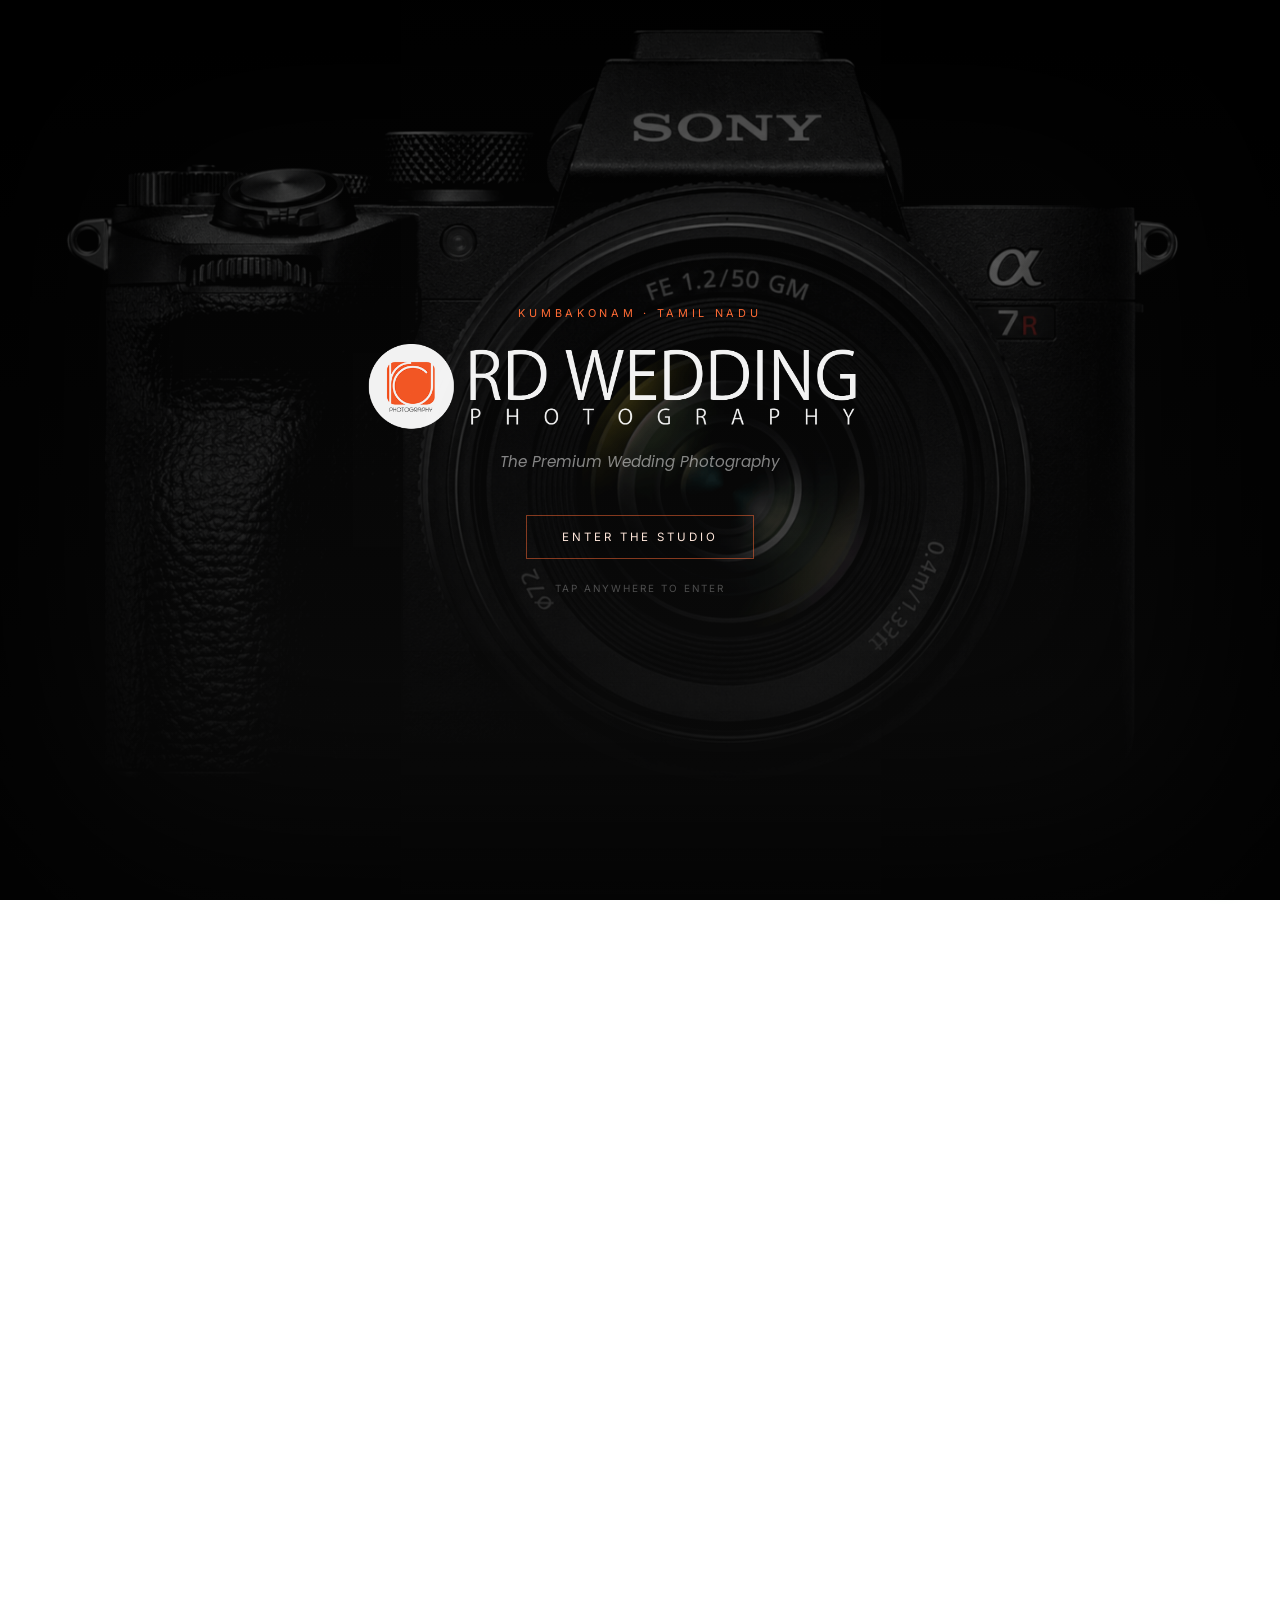
==== commit 633a9de5: "Update fmt.Println message from 'Hello' to 'Goodbye'" ====
--- a/index.html
+++ b/index.html
@@ -1217,7 +1217,7 @@
 &copy; RD Photography. All rights reserved.    <span>
     Designed &amp; Developed by
     <a href="https://wasim4k.github.io/mw-craft/" target="_blank" class="mw-link">
-        <strong>MW Craft</strong>
+        <strong>MW WebCraft</strong>
         <i class="bi bi-box-arrow-up-right ms-1"></i>
     </a>
     
--- a/assets/css/style.css
+++ b/assets/css/style.css
@@ -371,9 +371,13 @@
   box-shadow:0 20px 50px rgba(20,20,20,0.12);
   width:100%;
 }
-.about-stat{text-align:left}
+.about-stat{text-align:center;flex:1}
 .about-stat b{display:block;font-family:var(--display);font-size:1.7rem;font-weight:500;color:var(--primary)}
 .about-stat span{font-size:0.7rem;color:var(--muted)}
+.stat-flags{margin-top:.6rem;display:flex;gap:.5rem;justify-content:center}
+.stat-flags img{width:34px;height:24px;object-fit:cover;border-radius:4px;box-shadow:0 1px 3px rgba(0,0,0,.18),0 0 0 1px rgba(0,0,0,.06);transition:transform .2s ease}
+.stat-flags img:hover{transform:translateY(-2px) scale(1.06)}
+
 
 .about-copy .section-title{margin-bottom:1.8rem}
 .about-quote{
